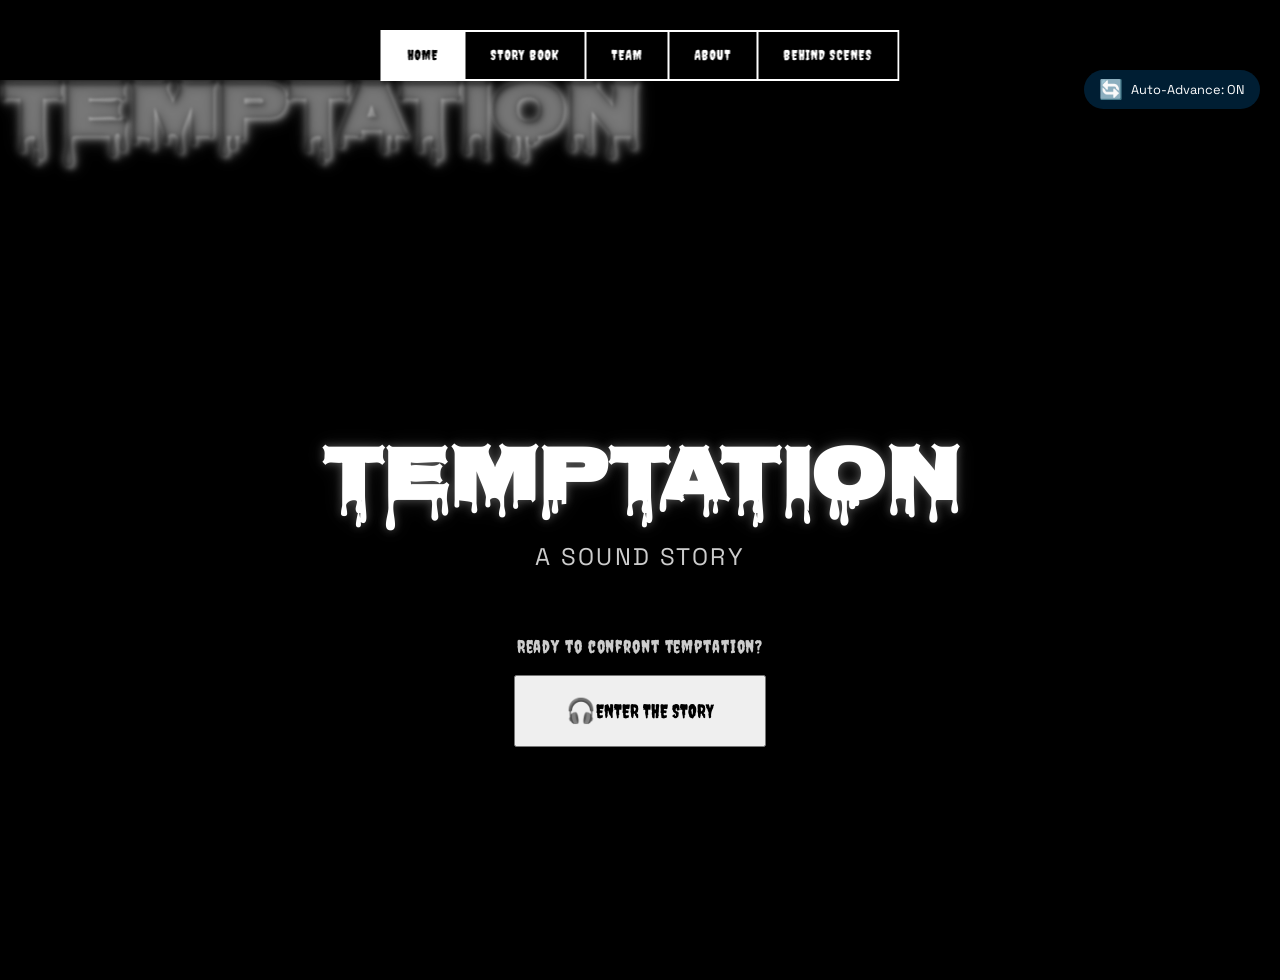
==== index.html @ 904219bc "Add autoadvance and Playback speed controls" ====
<!DOCTYPE html>
<html lang="en">
<head>
    <meta charset="UTF-8">
    <meta name="viewport" content="width=device-width, initial-scale=1.0">
    <title>TEMPTATION</title>
    <!-- Main stylesheet -->
    <link rel="stylesheet" href="main.css">
    <!-- Google Fonts preconnect and import -->
    <link rel="preconnect" href="https://fonts.googleapis.com">
    <link rel="preconnect" href="https://fonts.gstatic.com" crossorigin>
    <link href="https://fonts.googleapis.com/css2?family=Space+Grotesk:wght@300;400;500;600;700&family=Creepster&family=Nosifer&family=Butcherman&family=Metal+Mania&display=swap" rel="stylesheet">
</head>
<body>
    <!-- =========================
         Navigation Bar
    ========================== -->
    <nav class="nav">
        <div class="nav-item active" data-target="home">HOME</div>
        <div class="nav-item" data-target="sounds">STORY BOOK</div>
        <div class="nav-item" data-target="team">TEAM</div>
        <div class="nav-item" data-target="about">ABOUT</div>
        <div class="nav-item" data-target="behind-scenes">BEHIND SCENES</div>
    </nav>

    <!-- Screen reader announcements -->
    <div id="sr-announcements" aria-live="polite" aria-atomic="true" style="position: absolute; left: -10000px; width: 1px; height: 1px; overflow: hidden;"></div>

    <!-- =========================
         Navigation Icon Animation
    ========================== -->
    <div class="navigation-icon" id="navigationIcon">
        <div class="mystical-circle">
            <div class="circle-ring ring-outer"></div>
            <div class="circle-ring ring-middle"></div>
            <div class="circle-ring ring-inner"></div>
            <div class="mystical-center"></div>
            <div class="mystical-particles">
                <div class="particle"></div>
                <div class="particle"></div>
                <div class="particle"></div>
                <div class="particle"></div>
                <div class="particle"></div>
                <div class="particle"></div>
            </div>
            <div class="mystical-symbol">⚫</div>
        </div>
    </div>

    <!-- =========================
         Home Section (Landing)
    ========================== -->
    <section class="section active" id="home">
        <div class="hero-container" style="justify-content: center; align-items: center; min-height: 60vh;">
            <h1 class="main-title distressed-title" data-text="TEMPTATION" style="margin-bottom: 20px;">TEMPTATION</h1>
            <div class="subtitle" style="margin-bottom: 40px;">A Sound Story</div>
            <div class="cta-container" style="margin-top: 0;">
                <div class="cta-text" style="text-align: center; margin-bottom: 18px; font-size: 1.1rem; letter-spacing: 0.05em; color: #cccccc;">Ready to confront temptation?</div>
                <button class="cta-btn" data-target="sounds" style="font-size: 1.2rem; padding: 20px 50px;">
                    <span class="cta-icon">🎧</span>
                    <span class="cta-label">ENTER THE STORY</span>
                </button>
            </div>
        </div>
    </section>

    <!-- =========================
         Team Section
    ========================== -->
    <section class="section" id="team">
        <div class="team-container">
            <div class="team-header">
                <h2 class="section-title distressed-title reveal-text" data-text="THE TEAM">THE TEAM</h2>
                <div class="team-subtitle">VOICES BEHIND THE STORY</div>
            </div>
            <div class="team-content">
                <div class="team-member">
                    <div class="member-info">
                        <h3 class="member-name brush-title reveal-text delay-1" data-text="DIRECTOR">DIRECTOR</h3>
                        <p class="member-role">Vision & Narrative</p>
                        <p class="member-bio">Crafting the emotional journey through sound and story, exploring themes of desire and human complexity.</p>
                </div>
                </div>
                <div class="team-member">
                    <div class="member-info">
                        <h3 class="member-name distressed-title reveal-text delay-2" data-text="SOUND DESIGNER">SOUND DESIGNER</h3>
                        <p class="member-role">Audio Architecture</p>
                        <p class="member-bio">Building immersive soundscapes that blur the line between reality and temptation.</p>
                </div>
                </div>
                <div class="team-member">
                    <div class="member-info">
                        <h3 class="member-name grunge-title reveal-text delay-3" data-text="NARRATIVE WRITER">NARRATIVE WRITER</h3>
                        <p class="member-role">Story & Voice</p>
                        <p class="member-bio">Weaving words that resonate with the universal experience of temptation and choice.</p>
                </div>
                </div>
            </div>
        </div>
    </section>

    <!-- =========================
         About Section
    ========================== -->
    <section class="section" id="about">
        <div class="about-container">
            <h2 class="section-title grunge-title reveal-text" data-text="ABOUT">ABOUT</h2>
            <div class="about-content">
                <div class="about-text">
                    <p class="large-text">Temptation is an immersive sound story that explores the complex landscape of human desire and the choices that define us.</p>
                    <p>Through carefully crafted audio narratives and ambient soundscapes, we journey through moments of tension, decision, and consequence. Each sound tells a story, each silence holds meaning.</p>
                    <p>This is not just a story about temptation—it's about the human condition, the pull between what we want and what we know is right, the whispers that echo in our minds when we're faced with difficult choices.</p>
                    <p>Listen carefully. The story unfolds not just in words, but in the spaces between them, in the breath before the decision, in the silence after the choice is made.</p>
                </div>
                <div class="project-details">
                    <div class="detail-item">
                        <span class="detail-label">FORMAT</span>
                        <span class="detail-value">INTERACTIVE SOUND STORY</span>
                    </div>
                    <div class="detail-item">
                        <span class="detail-label">DURATION</span>
                        <span class="detail-value">VARIABLE</span>
                    </div>
                    <div class="detail-item">
                        <span class="detail-label">MEDIUM</span>
                        <span class="detail-value">AUDIO NARRATIVE</span>
                    </div>
                    <div class="detail-item">
                        <span class="detail-label">THEME</span>
                        <span class="detail-value">HUMAN DESIRE & CHOICE</span>
                    </div>
                </div>
            </div>
        </div>
    </section>

    <!-- =========================
         Behind Scenes Section
    ========================== -->
    <section class="section" id="behind-scenes">
        <div class="behind-scenes-container">
            <h2 class="section-title brush-title reveal-text" data-text="BEHIND THE SCENES">BEHIND THE SCENES</h2>
            <div class="behind-scenes-content">
                <div class="process-section">
                    <h3 class="process-title distressed-title reveal-text delay-1" data-text="THE PROCESS">THE PROCESS</h3>
                    <div class="process-item">
                        <div class="process-step">01</div>
                        <div class="process-info">
                            <h4 class="brush-title" data-text="CONCEPTUALIZATION">CONCEPTUALIZATION</h4>
                            <p>We began by exploring the psychological aspects of temptation—what drives desire, how choices are made, and the aftermath of decision.</p>
                        </div>
                    </div>
                    <div class="process-item">
                        <div class="process-step">02</div>
                        <div class="process-info">
                            <h4 class="distressed-title" data-text="SOUND COLLECTION">SOUND COLLECTION</h4>
                            <p>Recording ambient sounds, whispers, heartbeats, and environmental audio that would create the emotional landscape of the story.</p>
                        </div>
                    </div>
                    <div class="process-item">
                        <div class="process-step">03</div>
                        <div class="process-info">
                            <h4 class="grunge-title" data-text="NARRATIVE DEVELOPMENT">NARRATIVE DEVELOPMENT</h4>
                            <p>Crafting the story structure to unfold through horizontal scrolling, allowing listeners to control their journey through temptation.</p>
                        </div>
                    </div>
                    <div class="process-item">
                        <div class="process-step">04</div>
                        <div class="process-info">
                            <h4 class="brush-title" data-text="INTERACTIVE DESIGN">INTERACTIVE DESIGN</h4>
                            <p>Building the seamless audio experience where sound guides the narrative flow and user interaction enhances immersion.</p>
                        </div>
                    </div>
                </div>
                <div class="insights-section">
                    <h3 class="insights-title grunge-title reveal-text delay-2" data-text="CREATIVE INSIGHTS">CREATIVE INSIGHTS</h3>
                    <div class="insight-item">
                        <p>"The most powerful temptations are often the quietest ones—the whispers that feel like our own thoughts."</p>
                    </div>
                    <div class="insight-item">
                        <p>"Sound has the unique ability to bypass our rational mind and speak directly to our emotions and memories."</p>
                    </div>
                    <div class="insight-item">
                        <p>"Every pause in the narrative is a moment of choice—for both the characters and the listeners."</p>
                    </div>
                </div>
            </div>
        </div>
    </section>

    <!-- =========================
         Story Book Section (Horizontal Scroll)
    ========================== -->
    <section class="section sounds-page" id="sounds">
        <div class="sounds-container">
            <div class="horizontal-scroll-container">
                <!-- Home Section -->
                <div class="narrative-section home-section active" data-section="0">
                    <div class="narrative-content">
                        <div class="home-subtitle distressed-title reveal-text delay-1" data-text="A Visual Story">A Visual Story</div>
                        <div class="home-description">
                            <p>An immersive visual and audio narrative exploring the delicate dance between desire and restraint, choice and consequence.</p>
                            <p>Journey through six panels of temptation, where every image tells a story and every sound carries weight.</p>
                        </div>
                        
                        <!-- Audio Unlock Button -->
                        <div class="audio-unlock-container" id="audioUnlockContainer">
                            <p style="color: #cccccc; margin-bottom: 15px; font-size: 0.9rem;">Click to enable audio for the full experience:</p>
                            <button class="audio-unlock-btn" id="audioUnlockBtn">
                                <span class="unlock-icon">🔊</span>
                                <span class="unlock-text">ENABLE AUDIO</span>
                            </button>
                        </div>
                        
                        <div class="home-instruction">
                            <span>→ Scroll right to begin the story</span>
                        </div>
                    </div>
                </div>

                <!-- Panel 1 -->
                <div class="narrative-section" data-section="1">
                    <div class="narrative-content">
                        <div class="image-carousel">
                            <img src="public/images/1.png" alt="Panel 1" class="story-image">
                            <div class="panel-navigation">
                                <button class="nav-btn next-btn" onclick="navigatePanel(1)" aria-label="Navigate to next panel">Next Panel →</button>
                            </div>
                        </div>
                        <div class="audio-controls">
                            <button class="play-btn" data-audio="whisper">
                                <span class="play-icon">▶</span>
                                <span class="play-text">PLAY</span>
                            </button>
                        </div>
                        <audio preload="metadata" data-section="1">
                            <source src="public/sounds/splits_mixdown1.mp3" type="audio/mpeg">
                            Your browser does not support the audio element.
                        </audio>
                    </div>
                </div>

                <!-- Panel 2 -->
                <div class="narrative-section" data-section="2">
                    <div class="narrative-content">
                        <div class="image-carousel">
                            <img src="public/images/2.png" alt="Panel 2" class="story-image">
                            <div class="panel-navigation">
                                <button class="nav-btn prev-btn" onclick="navigatePanel(-1)" aria-label="Navigate to previous panel">← Previous Panel</button>
                                <button class="nav-btn next-btn" onclick="navigatePanel(1)" aria-label="Navigate to next panel">Next Panel →</button>
                            </div>
                        </div>
                        <div class="audio-controls">
                            <button class="play-btn" data-audio="footsteps">
                                <span class="play-icon">▶</span>
                                <span class="play-text">PLAY</span>
                            </button>
                        </div>
                        <audio preload="metadata" data-section="2">
                            <source src="public/sounds/splits_mixdown2.mp3" type="audio/mpeg">
                            Your browser does not support the audio element.
                        </audio>
                    </div>
                </div>

                <!-- Panel 3 -->
                <div class="narrative-section" data-section="3">
                    <div class="narrative-content">
                        <div class="image-carousel">
                            <img src="public/images/3.png" alt="Panel 3" class="story-image">
                            <div class="panel-navigation">
                                <button class="nav-btn prev-btn" onclick="navigatePanel(-1)" aria-label="Navigate to previous panel">← Previous Panel</button>
                                <button class="nav-btn next-btn" onclick="navigatePanel(1)" aria-label="Navigate to next panel">Next Panel →</button>
                            </div>
                        </div>
                        <div class="audio-controls">
                            <button class="play-btn" data-audio="marketplace">
                                <span class="play-icon">▶</span>
                                <span class="play-text">PLAY</span>
                            </button>
                        </div>
                        <audio preload="metadata" data-section="3">
                            <source src="public/sounds/splits_mixdown3.mp3" type="audio/mpeg">
                            Your browser does not support the audio element.
                        </audio>
                    </div>
                </div>

                <!-- Panel 4 -->
                <div class="narrative-section" data-section="4">
                    <div class="narrative-content">
                        <div class="image-carousel">
                            <img src="public/images/4.png" alt="Panel 4" class="story-image">
                            <div class="panel-navigation">
                                <button class="nav-btn prev-btn" onclick="navigatePanel(-1)" aria-label="Navigate to previous panel">← Previous Panel</button>
                                <button class="nav-btn next-btn" onclick="navigatePanel(1)" aria-label="Navigate to next panel">Next Panel →</button>
                            </div>
                        </div>
                        <div class="audio-controls">
                            <button class="play-btn" data-audio="elevator">
                                <span class="play-icon">▶</span>
                                <span class="play-text">PLAY</span>
                            </button>
                        </div>
                        <audio preload="metadata" data-section="4">
                            <source src="public/sounds/splits_mixdown4.mp3" type="audio/mpeg">
                            Your browser does not support the audio element.
                        </audio>

                        <!-- Branching Choice -->
                        <div class="branching-choice">
                            <p class="choice-prompt">What does he do?</p>
                            <div class="choice-buttons">
                                <button class="choice-btn" data-choice="sleep">
                                    <span class="choice-icon">🛌</span>
                                    <span class="choice-text">SLEEP</span>
                                </button>
                                <button class="choice-btn" data-choice="pray">
                                    <span class="choice-icon">🙏</span>
                                    <span class="choice-text">PRAY</span>
                                </button>
                            </div>
                        </div>
                    </div>
                </div>

                <!-- Ending: Sleep -->
                <div class="narrative-section ending-sleep" data-section="5" style="display: none;">
                    <div class="narrative-content">
                        <div class="image-carousel">
                            <img src="public/images/5.png" alt="Sleep Ending" class="story-image">
                            <div class="panel-navigation">
                                <button class="nav-btn prev-btn" onclick="navigatePanel(-1)" aria-label="Navigate to previous panel">← Previous Panel</button>
                                <button class="nav-btn next-btn" onclick="restartStory()" aria-label="Restart the story">Restart Story →</button>
                            </div>
                        </div>
                        <div class="audio-controls">
                            <button class="play-btn" data-audio="d2">
                                <span class="play-icon">▶</span>
                                <span class="play-text">PLAY</span>
                            </button>
                        </div>
                        <audio preload="metadata" data-section="5">
                            <source src="public/sounds/D2.mp3" type="audio/mpeg">
                            Your browser does not support the audio element.
                        </audio>
                    </div>
                </div>

                <!-- Ending: Pray -->
                <div class="narrative-section ending-pray" data-section="6" style="display: none;">
                    <div class="narrative-content">
                        <div class="image-carousel">
                            <img src="public/images/6.png" alt="Pray Ending" class="story-image">
                            <div class="panel-navigation">
                                <button class="nav-btn prev-btn" onclick="navigatePanel(-1)" aria-label="Navigate to previous panel">← Previous Panel</button>
                                <button class="nav-btn next-btn" onclick="navigatePanel(1)" aria-label="Navigate to next panel">Next Panel →</button>
                            </div>
                        </div>
                        <div class="audio-controls">
                            <button class="play-btn" data-audio="birdsong">
                                <span class="play-icon">▶</span>
                                <span class="play-text">PLAY</span>
                            </button>
                        </div>
                        <audio preload="metadata" data-section="6">
                            <source src="public/sounds/splits_mixdown5.mp3" type="audio/mpeg">
                            Your browser does not support the audio element.
                        </audio>
                    </div>
                </div>

                <!-- Panel 7 -->
                <div class="narrative-section" data-section="7">
                    <div class="narrative-content">
                        <div class="image-carousel">
                            <img src="public/images/7.png" alt="Panel 7" class="story-image">
                            <div class="panel-navigation">
                                <button class="nav-btn prev-btn" onclick="navigatePanel(-1)" aria-label="Navigate to previous panel">← Previous Panel</button>
                                <button class="nav-btn next-btn" onclick="navigatePanel(1)" aria-label="Navigate to next panel">Next Panel →</button>
                            </div>
                        </div>
                        <div class="audio-controls">
                            <button class="play-btn" data-audio="mahlet">
                                <span class="play-icon">▶</span>
                                <span class="play-text">PLAY</span>
                            </button>
                        </div>
                        <audio preload="metadata" data-section="7">
                            <source src="public/sounds/splits_mixdown6.mp3" type="audio/mpeg">
                            Your browser does not support the audio element.
                        </audio>
                    </div>
                </div>

                <!-- Panel 8 -->
                <div class="narrative-section" data-section="8">
                    <div class="narrative-content">
                        <div class="image-carousel">
                            <img src="public/images/8.png" alt="Panel 8" class="story-image">
                            <div class="panel-navigation">
                                <button class="nav-btn prev-btn" onclick="navigatePanel(-1)" aria-label="Navigate to previous panel">← Previous Panel</button>
                                <button class="nav-btn next-btn" onclick="navigatePanel(1)" aria-label="Navigate to next panel">Next Panel →</button>
                            </div>
                        </div>
                        <div class="audio-controls">
                            <button class="play-btn" data-audio="mahlet">
                                <span class="play-icon">▶</span>
                                <span class="play-text">PLAY</span>
                            </button>
                        </div>
                        <audio preload="metadata" data-section="8">
                            <source src="public/sounds/splits_mixdown7.mp3" type="audio/mpeg">
                            Your browser does not support the audio element.
                        </audio>
                    </div>
                </div>

                <!-- Panel 9 -->
                <div class="narrative-section" data-section="9">
                    <div class="narrative-content">
                        <div class="image-carousel">
                            <img src="public/images/9.png" alt="Panel 9" class="story-image">
                            <div class="panel-navigation">
                                <button class="nav-btn prev-btn" onclick="navigatePanel(-1)">← Previous Panel</button>
                                <button class="nav-btn next-btn" onclick="restartStory()">Restart Story →</button>
                            </div>
                        </div>
                        <div class="audio-controls">
                            <button class="play-btn" data-audio="mahlet">
                                <span class="play-icon">▶</span>
                                <span class="play-text">PLAY</span>
                            </button>
                        </div>
                        <audio preload="metadata" data-section="9">
                            <source src="public/sounds/splits_mixdown8.mp3" type="audio/mpeg">
                            Your browser does not support the audio element.
                        </audio>
                    </div>
                </div>
            </div>
        </div>
    </section>

    <!-- =========================
         Volume Control (Bottom Left)
    ========================== -->
    <div class="volume-control-container" id="volumeControlContainer">
        <div class="volume-icon" id="volumeIcon">🔊</div>
        <input type="range" id="globalVolumeSlider" min="0" max="1" step="0.01" value="1" class="volume-slider-new">
    </div>

    <!-- =========================
         Global Media Player (Bottom Right)
    ========================== -->
    <div class="global-media-player" id="globalMediaPlayer">
        <button class="global-play-pause-btn" id="globalPlayPauseBtn">▶</button>
        <div class="playback-speed-control">
            <span class="speed-label">Speed:</span>
            <select id="playbackSpeedSelector" class="speed-selector" title="Select playback speed">
                <option value="0.5">0.5x</option>
                <option value="0.75">0.75x</option>
                <option value="1" selected>1x</option>
                <option value="1.25">1.25x</option>
                <option value="1.5">1.5x</option>
                <option value="1.75">1.75x</option>
                <option value="2">2x</option>
            </select>
        </div>
        <input type="range" id="globalSeekSlider" min="0" max="100" value="0" class="seek-slider">
        <div class="time-display">
            <span id="currentTime">0:00</span> / <span id="totalTime">0:00</span>
        </div>
    </div>

    <!-- Main JavaScript file -->
    <script src="main.js"></script>
</body>
</html>
---- main.css ----
/* ==========================================================================
   Reset and Base Styles
   ========================================================================== */

/* Remove default margin and padding, set border-box for all elements */
* {
    margin: 0;
    padding: 0;
    box-sizing: border-box;
}

html {
    width: 100%;
    height: 100%; /* Ensure html takes full viewport height */
    overflow: hidden; /* Hide global scrollbars */
}

html, body {
    height: 100%;
    margin: 0;
    padding: 0;
    padding-top: 80px; /* Add top padding to create space below fixed navigation */
    font-family: 'Space Grotesk', sans-serif;
    color: #ffffff;
    background-color: #000000;
    overflow-x: hidden; /* Prevent horizontal scroll bar on main page */
    position: relative; /* For proper positioning of fixed elements */
}

/* Prevent horizontal overflow on all elements */
*, *::before, *::after {
    max-width: 100vw;
}

/* Specific fixes for sounds page */
.sounds-page {
    padding-top: min(180px, 20vw); /* More space for nav and title */
    background: #000000;
    width: 100vw;
    position: relative;
    height: 100vh;
    overflow: hidden;
    display: flex;
    flex-direction: column;
    align-items: center;
}

.sounds-container {
    width: 100vw;
    display: flex;
    flex-direction: column;
    background: #000000;
    position: relative;
    overflow-y: auto;
    overflow-x: hidden;
    height: 100vh;
    min-height: 100vh;
    align-items: center;
}

.horizontal-scroll-container {
    width: 100%;
    height: 100%;
    display: flex;
    flex-direction: row;
    flex-wrap: nowrap;
    overflow-x: scroll;
    scroll-snap-type: x mandatory;
    scroll-behavior: smooth;
    align-items: flex-start;
    padding-top: 0;
}

.narrative-section {
    flex-shrink: 0;
    flex-grow: 0;
    flex-basis: 100vw;
    scroll-snap-align: start;
    width: 100vw;
    min-height: 80vh;
    display: flex;
    flex-direction: column;
    align-items: center;
    justify-content: flex-start;
    padding: 60px 16px 32px 16px; /* Increased top padding for nav bar */
    box-sizing: border-box;
    margin-top: 0;
}

.narrative-content {
    width: 100%;
    max-width: 900px;
    margin: 0 auto;
    display: flex;
    flex-direction: column;
    align-items: center;
    justify-content: flex-start;
    gap: 12px;
    text-align: center;
}

.narrative-section * {
    max-width: 100%;
}

/* Set base font, background, and text color for the body */
body {
    font-family: 'Space Grotesk', -apple-system, BlinkMacSystemFont, 'Segoe UI', sans-serif;
    background: #000000;
    color: #ffffff;
    line-height: 1.2;
    padding: 0;
    width: 100%; /* Changed to 100% from 100vw */
    min-height: 100vh; /* Ensure body also takes full viewport height */
    position: relative;
    overflow: hidden; /* Ensure no unintended global scrolling */
    height: 100%; /* Ensure it takes full viewport height */
}

/* ==========================================================================
   Navigation Bar Styles
   ========================================================================== */

/* Main navigation bar: centered, fixed, blurred background */
.nav {
    position: fixed;
    top: 30px;
    left: 50%;
    transform: translateX(-50%);
    z-index: 1000;
    display: flex;
    gap: 0;
    background: rgba(0, 0, 0, 0.9);
    border: 2px solid #ffffff;
    -webkit-backdrop-filter: blur(10px);
    backdrop-filter: blur(10px);
}

/* Navigation item styles */
.nav-item {
    padding: 15px 25px;
    background: transparent;
    color: #ffffff;
    cursor: pointer;
    font-family: 'Creepster', cursive;
    font-weight: 400;
    font-size: 14px;
    letter-spacing: 1px;
    border-right: 2px solid #ffffff;
    border-radius: 0;
    transition: all 0.1s ease;
    -webkit-user-select: none;
    user-select: none;
}

/* Remove right border from last nav item */
.nav-item:last-child {
    border-right: none;
}

/* Hover and active states for nav items */
.nav-item:hover {
    background: #ffffff;
    color: #000000;
    transform: translateY(-2px);
}

.nav-item.active {
    background: #ffffff;
    color: #000000;
}

/* ==========================================================================
   Audio Player Styles
   ========================================================================== */

/* Fixed position for audio player in bottom right */
.audio-player {
    position: fixed;
    bottom: 40px;
    right: 40px;
    z-index: 1000;
    width: 100px; /* Adjust width to make space for slider */
    height: 60px; /* Keep height consistent */
    display: flex;
    align-items: center;
    justify-content: flex-end; /* Align control to the right */
    overflow: visible; /* Allow slider to extend beyond */
}

/* Audio control button styling */
.audio-control {
    width: 60px; /* Fixed width for the button part */
    height: 60px;
    background: #000000;
    border: 3px solid #ffffff;
    cursor: pointer;
    display: flex;
    align-items: center;
    justify-content: center;
    transition: all 0.2s ease;
    position: relative; /* Added for slider positioning */
}

/* Hover effect for audio control */
.audio-control:hover {
    background: #ffffff;
    transform: scale(1.1);
}

/* Change sound wave color on hover */
.audio-control:hover .sound-wave {
    background: #000000;
}

/* Volume Slider Styles */
.volume-slider {
    position: absolute;
    left: -100px; /* Position off-screen by default */
    top: 50%;
    transform: translateY(-50%) rotate(-90deg); /* Rotate for vertical slider */
    width: 100px;
    height: 8px;
    -webkit-appearance: none; /* Remove default slider styles */
    appearance: none;
    background: rgba(255, 255, 255, 0.3);
    border-radius: 4px;
    outline: none;
    transition: left 0.3s ease;
}

.audio-control:hover .volume-slider {
    left: -100px; /* Show on hover */
}

.volume-slider::-webkit-slider-thumb {
    -webkit-appearance: none;
    appearance: none;
    width: 20px;
    height: 20px;
    background: #ffffff;
    border-radius: 50%;
    cursor: pointer;
    transition: background 0.3s ease, transform 0.3s ease;
}

.volume-slider::-webkit-slider-thumb:hover {
    background: #cccccc;
    transform: scale(1.1);
}

.volume-slider::-moz-range-thumb {
    width: 20px;
    height: 20px;
    background: #ffffff;
    border-radius: 50%;
    cursor: pointer;
    transition: background 0.3s ease, transform 0.3s ease;
}

.volume-slider::-moz-range-thumb:hover {
    background: #cccccc;
    transform: scale(1.1);
}

/* Hide visualizer when not playing (initially) */
.audio-icon {
    display: flex;
    gap: 3px;
    align-items: end;
    opacity: 0;
    transition: opacity 0.3s ease;
}

.audio-control.playing .audio-icon {
    opacity: 1; /* Show when playing */
}

/* Container for sound wave icon bars */
.audio-icon {
    display: flex;
    gap: 3px;
    align-items: end;
}

/* Sound wave bar styles */
.sound-wave {
    width: 3px;
    background: #ffffff;
    transition: all 0.3s ease;
}

/* Animate each sound wave bar with different timing */
.sound-wave:nth-child(1) {
    height: 15px;
    animation: wave 1.5s infinite ease-in-out;
}

.sound-wave:nth-child(2) {
    height: 25px;
    animation: wave 1.5s infinite ease-in-out 0.1s;
}

.sound-wave:nth-child(3) {
    height: 20px;
    animation: wave 1.5s infinite ease-in-out 0.2s;
}

/* Keyframes for sound wave animation */
@keyframes wave {
    0%, 40%, 100% { transform: scaleY(0.4); }
    20% { transform: scaleY(1); }
}

/* ==========================================================================
   Section Styles (General)
   ========================================================================== */

/* Hide sections by default, set padding and min height */
.section {
    min-height: 100vh;
    display: none;
    padding: 220px 40px 60px 40px; /* Extra large top padding for nav bar */
    position: relative;
    box-sizing: border-box;
}

/* Show active section as flex column */
.section.active {
    display: flex;
    flex-direction: column;
}

/* ==========================================================================
   Home Section Styles
   ========================================================================== */

/* Center content in home section */
#home {
    justify-content: flex-start;
    align-items: center;
}

/* Hero container for main title and subtitle */
.hero-container {
    width: 100%;
    max-width: 1000px;
    margin-left: auto;
    margin-right: auto;
    display: flex;
    flex-direction: column;
    align-items: center;
    justify-content: flex-start;
    min-height: 60vh;
    padding-top: 40px;
    gap: 0;
}

/* Stack for main title and subtitle */
.title-stack {
    margin-bottom: 0;
    flex-grow: 0;
}

/* Main title styling */
.main-title {
    font-size: clamp(4rem, 12vw, 12rem);
    font-weight: 700;
    line-height: 0.85;
    letter-spacing: -0.02em;
    margin: 10px 0;
    color: #ffffff;
    text-shadow: 0 0 20px rgba(255, 255, 255, 0.1);
}

/* Highlighted main title */
.main-title.highlight {
    background: linear-gradient(45deg, #ffffff, #cccccc);
    -webkit-background-clip: text;
    -webkit-text-fill-color: transparent;
    background-clip: text;
    text-shadow: none;
}

/* Subtitle container */
.subtitle-container {
    display: flex;
    flex-direction: column;
    align-items: center;
    gap: 20px;
    margin-bottom: 60px;
}

/* Subtitle text */
.subtitle {
    font-size: clamp(1rem, 2.5vw, 1.5rem);
    font-weight: 400;
    color: #cccccc;
    letter-spacing: 0.1em;
    text-transform: uppercase;
}

/* Action line with arrow */
.action-line {
    display: flex;
    align-items: center;
    gap: 15px;
    font-size: 0.9rem;
    color: #ffffff;
    letter-spacing: 0.05em;
}

/* Arrow animation */
.arrow {
    font-size: 1.2rem;
    animation: float 2s ease-in-out infinite;
}

@keyframes float {
    0%, 100% { transform: translateX(0); }
    50% { transform: translateX(5px); }
}

/* Call to Action Section */
.cta-container {
    margin-top: 24px !important;
    display: flex;
    flex-direction: column;
    align-items: center;
}

.cta-content {
    max-width: 400px;
    margin: 0 auto;
}

.cta-text {
    font-family: 'Creepster', cursive;
    font-size: 1.2rem;
    color: #cccccc;
    margin-bottom: 30px;
    font-weight: 400;
    letter-spacing: 0.05em;
}

.cta-btn {
    margin-top: 0 !important;
    margin-bottom: 0 !important;
    font-size: 1.2rem;
    padding: 18px 40px;
    display: flex;
    align-items: center;
    justify-content: center;
}

.cta-btn::before {
    content: '';
    position: absolute;
    top: 0;
    left: -100%;
    width: 100%;
    height: 100%;
    background: linear-gradient(90deg, transparent, rgba(255, 255, 255, 0.1), transparent);
    transition: left 0.5s ease;
}

.cta-btn:hover::before {
    left: 100%;
}

.cta-btn:hover {
    background: linear-gradient(135deg, rgba(255, 255, 255, 0.2), rgba(255, 255, 255, 0.1));
    border-color: #ffffff;
    transform: translateY(-3px);
    box-shadow: 0 8px 30px rgba(255, 255, 255, 0.2);
}

.cta-icon {
    font-size: 1.5rem;
    opacity: 0.9;
}

.cta-label {
    font-family: 'Creepster', cursive;
    font-weight: 400;
}

/* Project Overview Section */
.overview-container {
    margin-top: 60px;
    padding: 40px 20px;
    text-align: center;
}

.overview-content {
    max-width: 600px;
    margin: 0 auto;
}

.overview-text {
    font-size: 1.1rem;
    color: #cccccc;
    line-height: 1.6;
    margin-bottom: 40px;
    font-weight: 300;
    letter-spacing: 0.02em;
}

.overview-features {
    display: flex;
    justify-content: center;
    gap: 40px;
    flex-wrap: wrap;
}

.feature-item {
    display: flex;
    flex-direction: column;
    align-items: center;
    gap: 10px;
    min-width: 120px;
}

.feature-icon {
    font-size: 2rem;
    opacity: 0.8;
}

.feature-text {
    font-size: 0.9rem;
    color: #ffffff;
    font-weight: 500;
    letter-spacing: 0.05em;
    text-transform: uppercase;
}

/* Video link styling */
.video-link {
    display: inline-block;
    margin-top: 30px;
    text-decoration: none;
}

/* Video button styling */
.video-button {
    background: #000000;
    color: #ffffff;
    border: 2px solid #ffffff;
    padding: 15px 30px;
    font-size: 1rem;
    font-weight: 600;
    letter-spacing: 1px;
    cursor: pointer;
    transition: all 0.2s ease;
    display: flex;
    align-items: center;
    gap: 10px;
}

/* Video button hover effect */
.video-button:hover {
    background: #ffffff;
    color: #000000;
    transform: translateY(-2px);
}

/* Video icon styling */
.video-icon {
    width: 0;
    height: 0;
    border-left: 8px solid currentColor;
    border-top: 5px solid transparent;
    border-bottom: 5px solid transparent;
}

/* ==========================================================================
   Cassette Player Styles
   ========================================================================== */

/* Cassette player container */
.cassette-player {
    width: 100%;
    max-width: 800px;
    margin: 0 auto;
}

/* Main cassette container */
.cassette-container {
    background: #1a1a1a;
    border: 3px solid #333333;
    border-radius: 15px;
    padding: 25px;
    position: relative;
    box-shadow: 0 10px 30px rgba(0, 0, 0, 0.5);
}

/* Cassette header */
.cassette-header {
    display: flex;
    justify-content: space-between;
    align-items: center;
    margin-bottom: 20px;
    padding: 0 10px;
}

/* Cassette label */
.cassette-label {
    font-size: 1.1rem;
    font-weight: 600;
    color: #ffffff;
    letter-spacing: 1px;
}

/* Cassette type */
.cassette-type {
    font-size: 0.9rem;
    color: #cccccc;
    font-weight: 400;
}

/* Video container */
.video-container {
    width: 100%;
    aspect-ratio: 16/9;
    background: #000000;
    border-radius: 8px;
    overflow: hidden;
    margin-bottom: 20px;
}

/* Video iframe */
.video-container iframe {
    width: 100%;
    height: 100%;
    border: none;
}

/* Cassette controls */
.cassette-controls {
    display: flex;
    flex-direction: column;
    gap: 15px;
}

/* Tape reels container */
.tape-reels {
    display: flex;
    justify-content: center;
    gap: 80px;
    margin-bottom: 10px;
}

/* Individual reel styling */
.reel {
    width: 60px;
    height: 60px;
    border: 3px solid #555555;
    border-radius: 50%;
    display: flex;
    align-items: center;
    justify-content: center;
    background: #222222;
}

/* Reel center */
.reel-center {
    width: 30px;
    height: 30px;
    background: #444444;
    border-radius: 50%;
    position: relative;
}

/* Reel center details */
.reel-center::before {
    content: '';
    position: absolute;
    top: 50%;
    left: 50%;
    transform: translate(-50%, -50%);
    width: 20px;
    height: 20px;
    border: 2px solid #666666;
    border-radius: 50%;
}

/* Reel animations */
.left-reel {
    animation: reelSpin 4s linear infinite;
}

.right-reel {
    animation: reelSpin 4s linear infinite reverse;
}

@keyframes reelSpin {
    from { transform: rotate(0deg); }
    to { transform: rotate(360deg); }
}

/* Control buttons */
.control-buttons {
    display: flex;
    justify-content: space-between;
    align-items: center;
}

/* Button group */
.btn-group {
    display: flex;
    gap: 10px;
}

/* Individual control button */
.control-btn {
    background: #333333;
    color: #ffffff;
    border: 2px solid #555555;
    padding: 10px 15px;
    cursor: pointer;
    transition: all 0.2s ease;
    font-size: 1.2rem;
    border-radius: 5px;
}

/* Control button hover */
.control-btn:hover {
    background: #555555;
    border-color: #777777;
    transform: translateY(-2px);
}

/* Control button active */
.control-btn:active {
    transform: translateY(0);
}

/* Cassette info */
.cassette-info {
    display: flex;
    flex-direction: column;
    align-items: flex-end;
    gap: 5px;
}

/* Duration and side styling */
.duration, .side {
    font-size: 0.9rem;
    color: #cccccc;
    font-weight: 400;
    letter-spacing: 0.5px;
}

/* Cassette decorative elements */
.cassette-container::before,
.cassette-container::after {
    content: '';
    position: absolute;
    background: #333333;
    border-radius: 50%;
}

.cassette-container::before {
    width: 8px;
    height: 8px;
    top: 15px;
    left: 20px;
}

.cassette-container::after {
    width: 8px;
    height: 8px;
    top: 15px;
    right: 20px;
}

/* ==========================================================================
   Team Section Styles
   ========================================================================== */

.team-container {
    max-width: 1200px;
    margin: 0 auto;
}

.team-header {
    text-align: center;
    margin-bottom: 80px;
}

.section-title {
    font-size: clamp(3rem, 8vw, 6rem);
    font-weight: 700;
    letter-spacing: -0.02em;
    margin-bottom: 20px;
}

.team-subtitle {
    font-size: 1.2rem;
    color: #cccccc;
    letter-spacing: 0.1em;
    text-transform: uppercase;
}

.team-content {
    display: grid;
    grid-template-columns: repeat(auto-fit, minmax(300px, 1fr));
    gap: 60px;
    margin-top: 40px;
}

.team-member {
    padding: 40px;
    border: 2px solid #333333;
    background: rgba(255, 255, 255, 0.02);
    transition: all 0.3s ease;
}

.team-member:hover {
    border-color: #ffffff;
    transform: translateY(-10px);
    box-shadow: 0 20px 40px rgba(0, 0, 0, 0.3);
}

.member-name {
    font-size: 1.8rem;
    font-weight: 600;
    margin-bottom: 10px;
    color: #ffffff;
}

.member-role {
    font-size: 1rem;
    color: #cccccc;
    margin-bottom: 20px;
    text-transform: uppercase;
    letter-spacing: 0.1em;
}

.member-bio {
    font-size: 1rem;
    line-height: 1.6;
    color: #e0e0e0;
}

/* ==========================================================================
   Behind Scenes Section Styles
   ========================================================================== */

.behind-scenes-container {
    max-width: 1200px;
    margin: 0 auto;
}

.behind-scenes-content {
    display: grid;
    grid-template-columns: 2fr 1fr;
    gap: 80px;
    margin-top: 40px;
}

.process-title, .insights-title {
    font-size: 2rem;
    font-weight: 600;
    margin-bottom: 40px;
    color: #ffffff;
}

.process-item {
    display: flex;
    gap: 30px;
    margin-bottom: 40px;
    padding: 30px;
    border: 1px solid #333333;
    background: rgba(255, 255, 255, 0.02);
    transition: all 0.3s ease;
}

.process-item:hover {
    border-color: #666666;
    background: rgba(255, 255, 255, 0.05);
}

.process-step {
    font-size: 2rem;
    font-weight: 700;
    color: #ffffff;
    min-width: 60px;
}

.process-info h4 {
    font-size: 1.2rem;
    font-weight: 600;
    margin-bottom: 10px;
    color: #ffffff;
}

.process-info p {
    font-size: 1rem;
    line-height: 1.6;
    color: #cccccc;
}

.insight-item {
    margin-bottom: 30px;
    padding: 25px;
    border-left: 4px solid #ffffff;
    background: rgba(255, 255, 255, 0.05);
}

.insight-item p {
    font-size: 1.1rem;
    line-height: 1.6;
    color: #e0e0e0;
    font-style: italic;
}

/* ==========================================================================
   Sounds Section (Horizontal Scroll) Styles
   ========================================================================== */

#sounds {
    padding: 0;
    overflow-x: hidden;
}

/* Sounds page specific styles */
.sounds-page {
    padding: 0;
    background: #000000;
    width: 100vw;
    position: relative;
    height: 100vh; /* Ensure it takes full viewport height */
}

.sounds-container {
    width: 100vw;
    display: flex;
    flex-direction: column;
    background: #000000;
    position: relative;
    overflow-y: auto; /* This container will now handle vertical scrolling for all narrative sections */
    overflow-x: hidden;
    height: 100vh; /* Ensure it takes full viewport height */
    min-height: 100vh;
}

/* Removed sounds-header and sounds-instruction styles as they are no longer used */

/* ==========================================================================
   Navigation Icon Animation
   ========================================================================== */

/* Navigation Animation Icon */
.navigation-icon {
    position: fixed;
    top: 50%;
    left: 50%;
    transform: translate(-50%, -50%);
    z-index: 3000;
    opacity: 0;
    pointer-events: none;
    transition: opacity 0.3s ease;
}

.navigation-icon.active {
    opacity: 1;
}

.mystical-circle {
    width: 120px;
    height: 120px;
    position: relative;
    animation: rotate 4s linear infinite;
}

.circle-ring {
    position: absolute;
    border: 2px solid rgba(255, 255, 255, 0.3);
    border-radius: 50%;
    border-top-color: #ffffff;
    border-right-color: rgba(255, 255, 255, 0.6);
    animation: pulse 2s ease-in-out infinite;
}

.ring-outer {
    width: 100%;
    height: 100%;
    animation-duration: 3s;
    animation-direction: reverse;
}

.ring-middle {
    width: 80%;
    height: 80%;
    top: 10%;
    left: 10%;
    animation-duration: 2.5s;
    border-color: rgba(255, 255, 255, 0.4);
    border-top-color: rgba(255, 255, 255, 0.8);
}

.ring-inner {
    width: 60%;
    height: 60%;
    top: 20%;
    left: 20%;
    animation-duration: 2s;
    border-color: rgba(255, 255, 255, 0.2);
    border-top-color: rgba(255, 255, 255, 0.9);
    animation-direction: reverse;
}

.mystical-center {
    position: absolute;
    top: 50%;
    left: 50%;
    transform: translate(-50%, -50%);
    width: 20px;
    height: 20px;
    background: radial-gradient(circle, #ffffff 0%, rgba(255, 255, 255, 0.4) 70%, transparent 100%);
    border-radius: 50%;
    animation: centerPulse 1.5s ease-in-out infinite;
}

.mystical-particles {
    position: absolute;
    width: 100%;
    height: 100%;
    top: 0;
    left: 0;
}

.particle {
    position: absolute;
    width: 4px;
    height: 4px;
    background: rgba(255, 255, 255, 0.6);
    border-radius: 50%;
    animation: particleFloat 3s ease-in-out infinite;
}

.particle:nth-child(1) {
    top: 10%;
    left: 10%;
    animation-delay: 0s;
    animation-duration: 2.5s;
}

.particle:nth-child(2) {
    top: 20%;
    right: 15%;
    animation-delay: 0.5s;
    animation-duration: 3s;
}

.particle:nth-child(3) {
    bottom: 15%;
    left: 20%;
    animation-delay: 1s;
    animation-duration: 2.8s;
}

.particle:nth-child(4) {
    bottom: 25%;
    right: 10%;
    animation-delay: 1.5s;
    animation-duration: 3.2s;
}

.particle:nth-child(5) {
    top: 50%;
    left: 5%;
    animation-delay: 2s;
    animation-duration: 2.3s;
}

.particle:nth-child(6) {
    top: 30%;
    right: 5%;
    animation-delay: 2.5s;
    animation-duration: 2.7s;
}

.mystical-symbol {
    position: absolute;
    top: 50%;
    left: 50%;
    transform: translate(-50%, -50%);
    font-family: 'Creepster', cursive;
    font-size: 1.2rem;
    color: rgba(255, 255, 255, 0.8);
    text-shadow: 0 0 10px rgba(255, 255, 255, 0.5);
    animation: symbolGlow 2s ease-in-out infinite;
}

/* Keyframe Animations */
@keyframes rotate {
    from { transform: translate(-50%, -50%) rotate(0deg); }
    to { transform: translate(-50%, -50%) rotate(360deg); }
}

@keyframes pulse {
    0%, 100% {
        opacity: 0.3;
        transform: scale(1);
    }
    50% {
        opacity: 0.8;
        transform: scale(1.05);
    }
}

@keyframes centerPulse {
    0%, 100% {
        opacity: 0.6;
        transform: translate(-50%, -50%) scale(1);
    }
    50% {
        opacity: 1;
        transform: translate(-50%, -50%) scale(1.3);
    }
}

@keyframes particleFloat {
    0%, 100% {
        opacity: 0.3;
        transform: translateY(0px) scale(1);
    }
    33% {
        opacity: 0.8;
        transform: translateY(-10px) scale(1.2);
    }
    66% {
        opacity: 0.5;
        transform: translateY(5px) scale(0.8);
    }
}

@keyframes symbolGlow {
    0%, 100% { text-shadow: 0 0 10px rgba(255, 255, 255, 0.5); }
    50% { text-shadow: 0 0 20px rgba(255, 255, 255, 0.8); }
}

/* Text Styling */
.distressed-title {
    font-family: 'Nosifer', cursive;
    text-shadow: 0 0 10px rgba(255, 255, 255, 0.3), 0 0 20px rgba(255, 255, 255, 0.1);
}

.distressed-title::before {
    content: attr(data-text);
    position: absolute;
    top: 0;
    left: 0;
    color: rgba(255, 255, 255, 0.2);
    z-index: -1;
    filter: blur(2px);
    transform: translate(2px, 2px);
}

.distressed-title::after {
    content: attr(data-text);
    position: absolute;
    top: 0;
    left: 0;
    color: rgba(0, 0, 0, 0.3);
    z-index: -1;
    filter: blur(1px);
    transform: translate(-1px, -1px);
}

.grunge-title {
    font-family: 'Butcherman', cursive;
    letter-spacing: 0.1em;
    text-shadow: 0 0 5px rgba(255, 255, 255, 0.2);
    animation: textShine 3s infinite alternate;
}

@keyframes textShine {
    0% { filter: brightness(0.8); }
    100% { filter: brightness(1.2); }
}

.brush-title {
    font-family: 'Metal Mania', cursive;
    text-shadow: 0 0 8px rgba(255, 255, 255, 0.4);
    position: relative;
    z-index: 1;
}

.brush-title::before {
    content: attr(data-text);
    position: absolute;
    top: 0;
    left: 0;
    color: transparent;
    -webkit-text-stroke: 1px #ffffff;
    text-stroke: 1px #ffffff;
    z-index: -1;
    filter: blur(0.5px);
    transform: translate(-1px, -1px);
}

@keyframes brushStroke {
    0% { background-position: 0% 50%; }
    100% { background-position: 100% 50%; }
}

.reveal-text {
    opacity: 0;
    transform: translateY(20px);
    animation: revealUp 0.8s ease-out forwards;
}

.reveal-text.delay-1 { animation-delay: 0.2s; }
.reveal-text.delay-2 { animation-delay: 0.4s; }
.reveal-text.delay-3 { animation-delay: 0.6s; }

@keyframes revealUp {
    to { opacity: 1; transform: translateY(0); }
}

.typewriter {
    overflow: hidden;
    white-space: nowrap;
    animation: typewriter 3s steps(40, end) forwards, blinkCursor 0.75s step-end infinite;
}

@keyframes typewriter {
    from { width: 0; }
    to { width: 100%; }
}

@keyframes blinkCursor {
    from, to { border-right-color: transparent; }
    50% { border-right-color: #ffffff; }
}

.glitch-title {
    position: relative;
    animation: glitch 1s infinite linear alternate;
}

.glitch-title::before,
.glitch-title::after {
    content: attr(data-text);
    position: absolute;
    top: 0;
    left: 0;
    width: 100%;
    height: 100%;
    background: inherit;
}

.glitch-title::before {
    left: -2px;
    text-shadow: 1px 0 #ff00ff;
    animation: glitchBefore 1.5s infinite linear alternate-reverse;
}

.glitch-title::after {
    left: 2px;
    text-shadow: -1px 0 #00ffff;
    animation: glitchAfter 1.5s infinite linear alternate;
}

@keyframes glitch {
    0% { transform: translate(0); }
    20% { transform: translate(-2px, 2px); }
    40% { transform: translate(-2px, -2px); }
    60% { transform: translate(2px, 2px); }
    80% { transform: translate(2px, -2px); }
    100% { transform: translate(0); }
}

@keyframes glitchBefore {
    0% { clip-path: inset(0 0 100% 0); }
    25% { clip-path: inset(0 0 0 0); }
    50% { clip-path: inset(0 0 100% 0); }
    75% { clip-path: inset(0 0 0 0); }
    100% { clip-path: inset(0 0 100% 0); }
}

@keyframes glitchAfter {
    0% { clip-path: inset(100% 0 0 0); }
    25% { clip-path: inset(0 0 0 0); }
    50% { clip-path: inset(100% 0 0 0); }
    75% { clip-path: inset(0 0 0 0); }
    100% { clip-path: inset(100% 0 0 0); }
}

/* Home Page Specific Sections */
.home-section {
    display: flex;
    flex-direction: column;
    justify-content: space-between; /* Distribute content and push elements to ends */
    align-items: center;
    padding: 40px 40px 20px; /* Reduced bottom padding */
    min-height: 100vh; /* Ensure it takes at least full viewport height */
    text-align: center;
    overflow-y: auto; /* Enable vertical scrolling for home section */
    flex-shrink: 0; /* Prevent shrinking if content is large */
    width: 100vw; /* Ensure it takes full viewport width */
}

.home-title {
    font-size: clamp(2.5rem, 6vw, 4.5rem);
    font-weight: 800;
    color: #ffffff;
    margin: 0 0 5px 0; /* Reduced bottom margin */
    letter-spacing: 0.1em;
    text-transform: uppercase;
    flex-shrink: 0;
}

.home-subtitle {
    font-size: clamp(0.9rem, 2.5vw, 1.3rem);
    color: #cccccc;
    margin: 0 0 10px 0; /* Reduced bottom margin */
    letter-spacing: 0.3em;
    text-transform: uppercase;
    font-weight: 300;
    flex-shrink: 0;
}

.home-description {
    max-width: 700px;
    margin-bottom: 10px; /* Further reduced margin */
    line-height: 1.6;
    font-size: 1.1rem;
    color: #cccccc;
    margin-top: 10px; /* Further reduced margin */
    flex-shrink: 0;
}

.home-description p {
    font-size: clamp(0.9rem, 2.2vw, 1.1rem);
    line-height: 1.6;
    color: #cccccc;
    margin-bottom: 20px;
    font-weight: 300;
}

.home-description p:last-child {
    margin-bottom: 0;
}

.home-instruction {
    margin-top: 15px; /* Consistent margin */
    margin-bottom: 25px; /* Space before audio unlock */
    opacity: 0.7;
    animation: pulse 2s infinite;
    flex-shrink: 0;
}

.home-instruction span {
    font-size: 1rem;
    color: #999999;
    letter-spacing: 0.2em;
    text-transform: uppercase;
    font-weight: 400;
}

/* Audio Unlock Button Styles */
.audio-unlock-container {
    position: sticky; /* Keep it in view while scrolling */
    bottom: 20px; /* Position from the bottom */
    margin-top: auto; /* Push to the bottom of flex container */
    z-index: 500;
    padding-bottom: 0; /* Remove padding */
    display: flex;
    flex-direction: column;
    align-items: center;
    justify-content: center;
    flex-grow: 0;
    flex-shrink: 0;
    width: 100%; /* Take full width for centering */
}

.audio-unlock-btn {
    background: rgba(255, 255, 255, 0.1);
    border: 2px solid #ffffff;
    color: #ffffff;
    padding: 12px 30px;
    font-size: 1rem;
    font-weight: 600;
    letter-spacing: 1px;
    cursor: pointer;
    transition: all 0.3s ease;
    display: inline-flex;
    align-items: center;
    gap: 10px;
    text-transform: uppercase;
    border-radius: 4px;
    backdrop-filter: blur(10px);
    -webkit-backdrop-filter: blur(10px);
}

.audio-unlock-btn:hover {
    background: #ffffff;
    color: #000000;
    transform: translateY(-2px);
    box-shadow: 0 5px 15px rgba(255, 255, 255, 0.2);
}

.unlock-icon {
    font-size: 1.2rem;
}

.unlock-text {
    font-weight: 600;
}

@keyframes pulse {
    0%, 100% { opacity: 0.7; }
    50% { opacity: 1; }
}

/* Branching Choice Styles */
.branching-choice {
    margin-top: 40px;
    padding: 30px;
    border: 1px solid rgba(255, 255, 255, 0.2);
    border-radius: 8px;
    background: rgba(0, 0, 0, 0.8);
    backdrop-filter: blur(10px);
    -webkit-backdrop-filter: blur(10px);
    animation: fadeInUp 1s ease;
}

.choice-prompt {
    text-align: center;
    margin-bottom: 30px;
}

.choice-prompt p {
    font-size: 1.1rem;
    color: #cccccc;
    font-style: italic;
    margin-bottom: 15px;
}

.choice-prompt h4 {
    font-size: 1.3rem;
    color: #ffffff;
    font-weight: 600;
    letter-spacing: 0.1em;
    text-transform: uppercase;
}

.choice-buttons {
    display: flex;
    gap: 20px;
    justify-content: center;
    flex-wrap: wrap;
}

.choice-btn {
    background: rgba(255, 255, 255, 0.05);
    border: 2px solid rgba(255, 255, 255, 0.3);
    color: #ffffff;
    padding: 20px 30px;
    font-size: 1rem;
    font-weight: 500;
    letter-spacing: 0.5px;
    cursor: pointer;
    transition: all 0.4s cubic-bezier(0.4, 0, 0.2, 1);
    display: flex;
    flex-direction: column;
    align-items: center;
    gap: 10px;
    min-width: 180px;
    border-radius: 6px;
    backdrop-filter: blur(5px);
    -webkit-backdrop-filter: blur(5px);
}

.choice-btn:hover {
    background: rgba(255, 255, 255, 0.1);
    border-color: #ffffff;
    transform: translateY(-3px);
    box-shadow: 0 8px 25px rgba(255, 255, 255, 0.15);
}

.choice-icon {
    font-size: 2rem;
    opacity: 0.8;
}

.choice-text {
    text-transform: uppercase;
    letter-spacing: 1px;
}

/* Ending Styles */
.dark-text {
    color: #999999;
    font-style: italic;
}

.light-text {
    color: #ffffff;
    font-weight: 500;
    text-shadow: 0 0 10px rgba(255, 255, 255, 0.3);
}

.ending-note {
    margin-top: 40px;
    padding: 25px;
    background: rgba(255, 255, 255, 0.03);
    border-radius: 6px;
    text-align: center;
    border: 1px solid rgba(255, 255, 255, 0.1);
}

.ending-note p {
    font-size: 1rem;
    color: #cccccc;
    font-style: italic;
    margin-bottom: 20px;
}

.restart-btn {
    background: transparent;
    border: 1px solid rgba(255, 255, 255, 0.4);
    color: #cccccc;
    padding: 12px 25px;
    font-size: 0.9rem;
    font-weight: 500;
    letter-spacing: 0.5px;
    cursor: pointer;
    transition: all 0.3s ease;
    border-radius: 4px;
}

.restart-btn:hover {
    background: rgba(255, 255, 255, 0.1);
    color: #ffffff;
    border-color: #ffffff;
}

/* Home Button (for sounds page) */
.home-button {
    position: fixed;
    top: 30px;
    left: 30px;
    z-index: 1000;
    background: rgba(0, 0, 0, 0.8);
    border: 2px solid rgba(255, 255, 255, 0.3);
    color: #ffffff;
    padding: 12px 20px;
    font-size: 0.9rem;
    font-family: 'Creepster', cursive;
    font-weight: 400;
    letter-spacing: 1px;
    cursor: pointer;
    transition: all 0.3s cubic-bezier(0.4, 0, 0.2, 1);
    display: flex;
    align-items: center;
    gap: 8px;
    border-radius: 0;
    backdrop-filter: blur(10px);
    -webkit-backdrop-filter: blur(10px);
    text-transform: uppercase;
}

.home-button:hover {
    background: rgba(255, 255, 255, 0.1);
    border-color: #ffffff;
    transform: translateY(-2px);
    box-shadow: 0 4px 20px rgba(255, 255, 255, 0.2);
}

.home-icon {
    font-size: 1.1rem;
    transition: transform 0.3s ease;
}

.home-button:hover .home-icon {
    transform: translateX(-3px);
}

.home-text {
    font-size: 0.85rem;
    opacity: 0.9;
}

/* ==========================================================================
   Horizontal Scroll & Section Indicators
   ========================================================================== */

.section-indicators {
    position: fixed;
    bottom: 20px;
    left: 50%;
    transform: translateX(-50%);
    display: flex;
    gap: 10px;
    z-index: 1000;
}

.section-indicator {
    width: 12px;
    height: 12px;
    background: rgba(255, 255, 255, 0.3);
    border-radius: 50%;
    cursor: pointer;
    transition: all 0.3s ease;
}

.section-indicator.active {
    background: #ffffff;
    transform: scale(1.2);
}

/* Audio Progress Bar */
.audio-progress {
    width: 100%;
    height: 5px;
    background: rgba(255, 255, 255, 0.2);
    border-radius: 3px;
    margin-top: 15px;
    overflow: hidden;
    display: none; /* Hidden by default */
}

.audio-progress.visible {
    display: block;
}

.progress-bar {
    width: 0%;
    height: 100%;
    background: #ffffff;
    border-radius: 3px;
    transition: width 0.1s linear;
}

/* ==========================================================================
   About Section Styles
   ========================================================================== */

.about-container {
    max-width: 1200px;
    margin: 0 auto;
    text-align: center;
}

.about-content {
    display: grid;
    grid-template-columns: 2fr 1fr;
    gap: 80px;
    margin-top: 40px;
    align-items: start;
}

.about-text p {
    font-size: 1.1rem;
    line-height: 1.8;
    margin-bottom: 30px;
    color: #e0e0e0;
    text-align: left;
}

.large-text {
    font-size: 1.5rem;
    font-weight: 500;
    color: #ffffff;
    margin-bottom: 40px;
}

.project-details {
    display: flex;
    flex-direction: column;
    gap: 20px;
    padding: 40px;
    border: 2px solid #333333;
    background: rgba(255, 255, 255, 0.02);
}

.detail-item {
    display: flex;
    justify-content: space-between;
    align-items: center;
    padding: 15px 0;
    border-bottom: 1px solid #333333;
}

.detail-item:last-child {
    border-bottom: none;
}

.detail-label {
    font-size: 0.9rem;
    color: #cccccc;
    font-weight: 500;
    letter-spacing: 0.1em;
}

.detail-value {
    font-size: 1rem;
    color: #ffffff;
    font-weight: 600;
    text-align: right;
}

.project-details::before {
    content: '';
    position: absolute;
    top: -2px;
    left: -2px;
    right: -2px;
    bottom: -2px;
    background: linear-gradient(45deg, #ffffff, transparent, #ffffff);
    z-index: -1;
    opacity: 0;
    transition: opacity 0.3s ease;
}

/* ==========================================================================
   Image Carousel Styles
   ========================================================================== */

.image-carousel {
    width: 100%;
    height: 70vh;
    display: flex;
    justify-content: center;
    align-items: center;
    margin-bottom: 0.5rem;
    background: rgba(0, 0, 0, 0.3);
    border-radius: 8px;
    overflow: hidden;
    position: relative;
    padding-top: 40px;
    padding-bottom: 20px;
}

.story-image {
    width: 100%;
    height: 100%;
    object-fit: contain;
    transition: transform 0.3s ease;
}

.story-image:hover {
    transform: scale(1.02);
}

/* Update narrative content for image panels */
.narrative-section .narrative-content {
    display: flex;
    flex-direction: column;
    align-items: center;
    padding: 0.5rem; 
    max-width: 1200px;
    margin: 0 auto; 
    min-height: auto;
    flex-grow: 0; 
    justify-content: center; 
}

/* Adjust audio controls for image panels */
.narrative-section .audio-controls {
    width: 100%;
    max-width: 400px;
    margin: 1rem auto;
}

/* Panel Navigation Styles */
.panel-navigation {
    position: absolute;
    top: 50%;
    left: 0;
    right: 0;
    width: 100%;
    display: flex;
    justify-content: space-between;
    align-items: center;
    transform: translateY(-50%);
    z-index: 10;
    pointer-events: none;
    padding: 0 20px;
}

.panel-navigation .nav-btn {
    pointer-events: auto;
    min-width: 120px;
    margin: 0;
}

.nav-btn {
    background: rgba(255, 255, 255, 0.1);
    border: 1px solid rgba(255, 255, 255, 0.2);
    color: #fff;
    padding: 10px 20px;
    border-radius: 5px;
    cursor: pointer;
    transition: all 0.3s ease;
    font-family: 'Space Grotesk', sans-serif;
    font-size: 0.9rem;
    display: flex;
    align-items: center;
    gap: 8px;
}

.nav-btn.next-btn {
    opacity: 0;
    visibility: hidden;
    transform: translateX(20px);
    transition: opacity 0.3s ease, visibility 0.3s ease, transform 0.3s ease;
}

.nav-btn.next-btn.visible {
    opacity: 1;
    visibility: visible;
    transform: translateX(0);
}

.nav-btn.prev-btn {
    opacity: 1;
    visibility: visible;
    transition: opacity 0.3s ease, visibility 0.3s ease, transform 0.3s ease;
}

.nav-btn.prev-btn:disabled {
    opacity: 0.5;
    cursor: not-allowed;
    background: rgba(255, 255, 255, 0.05);
    border-color: rgba(255, 255, 255, 0.1);
}

.nav-btn:not(:disabled):hover {
    background: rgba(255, 255, 255, 0.2);
    transform: translateY(-2px);
}

.nav-btn:not(:disabled):active {
    transform: translateY(0);
}

/* Prevent focus during transitions */
.nav-btn[aria-hidden="true"] {
    pointer-events: none;
    opacity: 0.5;
}

.fast-forward-mode {
    position: fixed;
    top: 20px;
    right: 20px;
    background: rgba(255, 255, 255, 0.1);
    padding: 8px 15px;
    border-radius: 20px;
    font-size: 0.8rem;
    color: #fff;
    display: none;
    align-items: center;
    gap: 8px;
    z-index: 1000;
}

.fast-forward-mode.active {
    display: flex;
}

.fast-forward-mode .icon {
    font-size: 1.2rem;
}

.auto-advance-mode {
    position: fixed;
    top: 70px;
    right: 20px;
    background: rgba(0, 150, 255, 0.2);
    padding: 8px 15px;
    border-radius: 20px;
    font-size: 0.8rem;
    color: #fff;
    display: none;
    align-items: center;
    gap: 8px;
    z-index: 1000;
    cursor: pointer;
    transition: all 0.3s ease;
}

.auto-advance-mode.active {
    display: flex;
}

.auto-advance-mode:hover {
    background: rgba(0, 150, 255, 0.3);
    transform: scale(1.05);
}

.auto-advance-mode .icon {
    font-size: 1.2rem;
}

/* Responsive adjustments for navigation */
@media (max-width: 768px) {
    .nav {
        top: 15px;
        gap: 0;
    }

    .nav-item {
        padding: 10px 15px;
        font-size: 12px;
        border-right: 1px solid #ffffff;
    }

    .section {
        padding: 160px 16px 40px 16px;
    }

    .hero-container {
        padding-bottom: 40px;
    }

    .title-stack {
        margin-bottom: 0;
    }

    .main-title {
        font-size: clamp(3rem, 10vw, 8rem);
    }

    .main-title.highlight {
        margin-bottom: 5px;
    }

    .subtitle-container {
        gap: 10px;
    }

    .subtitle {
        font-size: clamp(0.8rem, 2vw, 1rem);
    }

    .action-line {
        margin-top: 20px;
    }

    .section-title {
        font-size: clamp(2rem, 8vw, 4rem);
    }

    .narrative-text p {
        font-size: clamp(0.9rem, 3.5vw, 1.1rem);
    }

    .team-content {
        flex-direction: column;
        gap: 40px;
    }

    .behind-scenes-content {
        padding: 20px;
    }

    .about-content {
        padding: 20px;
    }

    .about-text p {
        font-size: 1rem;
    }

    .project-details {
        flex-direction: column;
        gap: 30px;
    }

    .detail-item {
        padding: 15px;
    }

    .detail-label {
        font-size: 0.9rem;
    }

    .detail-value {
        font-size: 1rem;
    }

    .audio-player {
        right: 20px;
        bottom: 20px;
        width: 60px; /* Revert to original width on smaller screens if slider hidden */
    }

    .volume-slider {
        display: none; /* Hide slider on small screens if space is an issue */
    }

    .audio-control:hover .volume-slider {
        left: -100px; /* Ensure hidden */
    }

    .video-link {
        font-size: 1.1rem;
    }

    .cassette-player {
        padding: 20px;
    }

    .cassette-container {
        padding: 20px;
        width: 280px;
        height: 180px;
    }

    .video-container {
        height: 150px;
    }

    .cassette-controls {
        padding: 15px;
    }

    .tape-reels {
        gap: 10px;
    }

    .reel {
        width: 60px;
        height: 60px;
    }

    .reel-center {
        width: 15px;
        height: 15px;
    }

    .control-btn {
        padding: 8px 15px;
        font-size: 0.8rem;
        gap: 5px;
    }

    .cassette-header,
    .cassette-label {
        font-size: 0.9rem;
    }

    .horizontal-scroll-container {
        padding: 0;
    }

    .narrative-section {
        min-width: 100vw;
        padding: 48px 4vw 24px 4vw;
    }

    .narrative-content {
        padding: 1.5rem;
    }

    .home-title {
        font-size: clamp(2rem, 8vw, 4rem);
    }

    .home-subtitle {
        font-size: clamp(0.8rem, 2vw, 1.2rem);
    }

    .home-description {
        margin-bottom: 10px;
    }

    .home-instruction {
        margin-top: 10px;
        margin-bottom: 10px;
    }

    .chapter-number {
        font-size: clamp(3rem, 12vw, 5rem);
        margin-bottom: 20px;
    }

    .narrative-title {
        font-size: clamp(1.5rem, 8vw, 2.5rem);
        margin-bottom: 30px;
    }

    .narrative-text {
        margin-bottom: 40px;
    }

    .narrative-text p {
        font-size: clamp(0.9rem, 4vw, 1.1rem);
        margin-bottom: 20px;
    }

    .play-btn {
        padding: 15px 30px;
        font-size: 1rem;
        letter-spacing: 1px;
    }

    .audio-progress {
        width: 280px;
        height: 5px;
    }

    .cta-container {
        margin-top: 60px;
        padding: 30px 15px;
    }

    .cta-text {
        font-size: 1.1rem;
        margin-bottom: 25px;
    }

    .cta-btn {
        padding: 18px 35px;
        font-size: 1rem;
    }

    .overview-container {
        margin-top: 50px;
        padding: 30px 15px;
    }

    .overview-features {
        gap: 30px;
    }

    .image-carousel {
        height: 45vh;
        padding-top: 24px;
        margin-bottom: 0.5rem;
    }

    .narrative-section .narrative-content {
        padding: 1rem;
    }

    .panel-navigation {
        position: static;
        top: auto;
        left: auto;
        right: auto;
        width: 100%;
        transform: none;
        justify-content: center;
        margin-top: 10px;
        padding: 0;
    }

    .nav-btn {
        padding: 8px 15px;
        font-size: 0.8rem;
    }
}

@media (max-width: 480px) {
    .horizontal-scroll-container {
        padding-left: 0;
        padding-right: 0;
    }

    .narrative-section {
        padding: 32px 2vw 16px 2vw;
    }

    .narrative-content {
        padding: 1rem;
    }

    .home-title {
        font-size: clamp(1.8rem, 7vw, 3rem);
    }

    .home-subtitle {
        font-size: clamp(0.7rem, 2vw, 1rem);
    }

    .home-description {
        margin-bottom: 5px;
    }

    .home-description p {
        font-size: clamp(0.9rem, 3vw, 1rem);
        margin-bottom: 20px;
    }

    .home-instruction {
        margin-top: 5px;
        margin-bottom: 5px;
    }

    .home-instruction span {
        font-size: 0.9rem;
    }

    .branching-choice {
        margin-top: 20px;
        padding: 20px;
    }

    .choice-buttons {
        flex-direction: column;
        gap: 15px;
    }

    .choice-btn {
        padding: 15px 20px;
        font-size: 0.9rem;
        min-width: unset;
    }

    .home-button {
        top: 15px;
        left: 15px;
        padding: 8px 14px;
        font-size: 0.8rem;
        gap: 6px;
    }

    .home-icon {
        font-size: 0.9rem;
    }

    .home-text {
        font-size: 0.75rem;
    }

    .chapter-number {
        font-size: clamp(2.5rem, 10vw, 4rem);
    }

    .narrative-title {
        font-size: clamp(1.2rem, 6vw, 2rem);
    }

    .narrative-text {
        margin-bottom: 30px;
    }

    .narrative-text p {
        font-size: clamp(0.85rem, 3.5vw, 1rem);
    }

    .play-btn {
        padding: 12px 25px;
        font-size: 0.9rem;
    }

    .audio-progress {
        width: 250px;
    }

    .large-text {
        font-size: 2.5rem;
    }

    .cta-container {
        margin-top: 40px;
        padding: 20px 10px;
    }

    .cta-text {
        font-size: 1rem;
        margin-bottom: 20px;
    }
    
    .cta-btn {
        padding: 16px 30px;
        font-size: 0.95rem;
        gap: 12px;
    }

    .cta-icon {
        font-size: 1.3rem;
    }

    .overview-container {
        margin-top: 40px;
        padding: 25px 10px;
    }

    .overview-text {
        font-size: 1rem;
        margin-bottom: 30px;
    }
    
    .overview-features {
        gap: 25px;
    }

    .feature-item {
        min-width: 100px;
    }

    .feature-icon {
        font-size: 1.5rem;
    }
    
    .feature-text {
        font-size: 0.8rem;
    }

    .home-button {
        top: 15px;
        left: 15px;
        padding: 8px 14px;
        font-size: 0.8rem;
        gap: 6px;
    }

    .home-icon {
        font-size: 0.9rem;
    }

    .home-text {
        font-size: 0.75rem;
    }

    .panel-navigation {
        position: static;
        top: auto;
        left: auto;
        right: auto;
        width: 100%;
        transform: none;
        justify-content: center;
        margin-top: 10px;
        padding: 0;
    }

    .nav-btn {
        padding: 8px 15px;
        font-size: 0.8rem;
    }
}

/* ==========================================================================
   Accessibility and Reduced Motion
   ========================================================================== */

@media (prefers-reduced-motion: reduce) {
    * {
        animation-duration: 0.01ms !important;
        animation-iteration-count: 1 !important;
        transition-duration: 0.01ms !important;
    }
}

@media (prefers-contrast: high) {
    .narrative-section {
        border: 2px solid #ffffff;
    }
    
    .team-member {
        border-color: #ffffff;
    }
    
    .project-details {
        border-color: #ffffff;
    }
}

/* ==========================================================================
   Volume Control (Bottom Left)
   ========================================================================== */
.volume-control-container {
    display: none; /* Hidden by default on home page */
    position: fixed;
    bottom: 20px;
    left: 20px;
    z-index: 9001;
    display: flex;
    align-items: center;
    gap: 10px;
    background-color: rgba(0, 0, 0, 0.7);
    border: 1px solid rgba(255, 255, 255, 0.5);
    border-radius: 10px;
    padding: 8px 15px;
    backdrop-filter: blur(5px);
    box-shadow: 0 0 15px rgba(255, 255, 255, 0.2);
}

.volume-control-container.active {
    opacity: 1;
}

.volume-icon {
    font-size: 2rem;
    cursor: pointer;
    color: #ffffff;
    transition: transform 0.2s ease;
}

.volume-icon:hover {
    transform: scale(1.1);
}

.volume-slider-new {
    width: 0;
    height: 8px;
    -webkit-appearance: none;
    appearance: none;
    background: rgba(255, 255, 255, 0.3);
    border-radius: 4px;
    outline: none;
    transition: width 0.3s ease, opacity 0.3s ease;
    opacity: 0;
    pointer-events: none; /* Hidden by default */
}

.volume-slider-new.active {
    width: 100px;
    opacity: 1;
    pointer-events: auto;
}

.volume-slider-new::-webkit-slider-thumb {
    -webkit-appearance: none;
    appearance: none;
    width: 18px;
    height: 18px;
    background: #ffffff;
    border-radius: 50%;
    cursor: pointer;
    transition: background 0.3s ease, transform 0.3s ease;
}

.volume-slider-new::-webkit-slider-thumb:hover {
    background: #cccccc;
    transform: scale(1.1);
}

.volume-slider-new::-moz-range-thumb {
    width: 18px;
    height: 18px;
    background: #ffffff;
    border-radius: 50%;
    cursor: pointer;
    transition: background 0.3s ease, transform 0.3s ease;
}

.volume-slider-new::-moz-range-thumb:hover {
    background: #cccccc;
    transform: scale(1.1);
}

/* ==========================================================================
   Global Media Player (Bottom Right)
   ========================================================================== */
#globalMediaPlayer {
    display: none; /* Hidden by default on home page */
    position: fixed;
    bottom: 20px;
    right: 20px;
    background-color: rgba(0, 0, 0, 0.7);
    border: 1px solid rgba(255, 255, 255, 0.5);
    border-radius: 10px;
    padding: 10px 20px;
    align-items: center;
    gap: 15px;
    z-index: 9000;
    backdrop-filter: blur(5px);
    box-shadow: 0 0 15px rgba(255, 255, 255, 0.2);
    color: #fff;
    font-family: 'Space Grotesk', sans-serif;
}

#volumeControlContainer {
    display: none; /* Hidden by default on home page */
    position: fixed;
    bottom: 20px;
    left: 20px;
    z-index: 9001;
    align-items: center;
    gap: 10px;
    background-color: rgba(0, 0, 0, 0.7);
    border: 1px solid rgba(255, 255, 255, 0.5);
    border-radius: 10px;
    padding: 8px 15px;
    backdrop-filter: blur(5px);
    box-shadow: 0 0 15px rgba(255, 255, 255, 0.2);
}

.global-media-player.active {
    display: flex; /* Show when active */
}

.global-play-pause-btn {
    background: none;
    border: 2px solid #ffffff;
    color: #ffffff;
    font-size: 1.5rem;
    width: 40px;
    height: 40px;
    display: flex;
    align-items: center;
    justify-content: center;
    cursor: pointer;
    border-radius: 50%;
    transition: all 0.2s ease;
}

.global-play-pause-btn:hover {
    background: #ffffff;
    color: #000000;
    transform: scale(1.1);
}

.seek-slider {
    flex-grow: 1;
    height: 6px;
    -webkit-appearance: none;
    appearance: none;
    background: rgba(255, 255, 255, 0.3);
    border-radius: 3px;
    outline: none;
}

.seek-slider::-webkit-slider-thumb {
    -webkit-appearance: none;
    appearance: none;
    width: 16px;
    height: 16px;
    background: #ffffff;
    border-radius: 50%;
    cursor: pointer;
}

.seek-slider::-moz-range-thumb {
    width: 16px;
    height: 16px;
    background: #ffffff;
    border-radius: 50%;
    cursor: pointer;
}

.time-display {
    color: #ffffff;
    font-size: 0.9rem;
    font-weight: 500;
    min-width: 80px;
    text-align: right;
}

.playback-speed-control {
    display: flex;
    align-items: center;
    gap: 8px;
    margin: 0 8px;
}

.speed-label {
    font-size: 0.75rem;
    color: #fff;
    font-family: 'Space Grotesk', sans-serif;
    font-weight: 500;
    letter-spacing: 0.5px;
    white-space: nowrap;
}

.speed-selector {
    background: #000000;
    border: 1px solid #ffffff;
    color: #ffffff;
    font-family: 'Space Grotesk', sans-serif;
    font-size: 0.75rem;
    font-weight: 500;
    padding: 4px 8px;
    border-radius: 4px;
    cursor: pointer;
    outline: none;
    transition: all 0.2s ease;
    appearance: none;
    -webkit-appearance: none;
    -moz-appearance: none;
    background-image: url('data:image/svg+xml;charset=US-ASCII,<svg width="12" height="8" viewBox="0 0 12 8" fill="none" xmlns="http://www.w3.org/2000/svg"><path d="M1 1L6 6L11 1" stroke="white" stroke-width="1.5" stroke-linecap="round" stroke-linejoin="round"/></svg>');
    background-repeat: no-repeat;
    background-position: right 6px center;
    background-size: 10px;
    padding-right: 24px;
    min-width: 60px;
}

.speed-selector:hover {
    border-color: #cccccc;
    background-color: rgba(255, 255, 255, 0.05);
}

.speed-selector:focus {
    border-color: #ffffff;
    box-shadow: 0 0 0 2px rgba(255, 255, 255, 0.2);
}

.speed-selector option {
    background: #000000;
    color: #ffffff;
    font-family: 'Space Grotesk', sans-serif;
    padding: 4px;
}

/* Adjustments for existing elements */
.audio-controls {
    display: flex;
    flex-direction: column;
    align-items: center;
    gap: 10px; /* Reduced gap */
    margin-top: 15px; /* Adjusted margin */
    flex-shrink: 0;
}

.play-btn {
    padding: 15px 30px; /* Adjusted padding */
    font-size: 1rem; /* Adjusted font size */
    gap: 10px; /* Adjusted gap */
}

.panel-navigation {
    margin-top: 20px; /* Adjusted margin */
    gap: 15px; /* Adjusted gap */
}

/* --- Story Book (sounds-page) --- */
.sounds-page {
    /* (existing styles) */
    overflow: hidden; /* (or auto if you want vertical scroll) */
}

.sounds-container {
    /* (existing styles) */
    overflow: hidden; /* (or auto if you want vertical scroll) */
}

/* (Insert new CSS for horizontal scrolling) */
.sounds-page .horizontal-scroll-container {
    display: flex; /* Use flexbox so that narrative-sections are laid out horizontally */
    flex-direction: row; /* Arrange items horizontally */
    flex-wrap: nowrap; /* Prevent panels from wrapping */
    overflow-x: scroll; /* Enable horizontal scrolling */
    scroll-snap-type: x mandatory; /* (optional) snap to each panel */
    scroll-behavior: smooth; /* (optional) smooth scrolling */
    width: 100%; /* Ensure it takes full width of its parent */
    height: 100%;
}

.sounds-page .narrative-section {
    flex-shrink: 0; /* Prevent panels from shrinking */
    flex-grow: 0; /* Prevent panels from growing */
    flex-basis: 100vw; /* Force each panel to be exactly 100% of viewport width */
    scroll-snap-align: start; /* Snap to the start of each panel */
    width: 100vw; /* Redundant but ensures full width */
    /* (existing styles for narrative-section remain unchanged) */
}

.main-title.distressed-title {
    max-width: 1100px;
    margin-left: auto;
    margin-right: auto;
    padding-left: 8px;
    padding-right: 8px;
    text-align: center;
    word-break: break-word;
    box-sizing: border-box;
    font-size: clamp(2rem, 6vw, 5rem); /* Further reduced max size */
    line-height: 1.05;
}

@media (max-width: 900px) {
    .main-title.distressed-title {
        font-size: clamp(1.5rem, 8vw, 3.5rem);
    }
    .narrative-content {
        max-width: 98vw;
        padding: 0 4vw;
    }
    .narrative-section {
        padding: 48px 4vw 24px 4vw;
    }
}

@media (max-width: 600px) {
    .sounds-page {
        padding-top: 80px;
    }
    .narrative-section {
        padding: 32px 2vw 16px 2vw;
        min-height: 70vh;
    }
    .narrative-content {
        gap: 16px;
    }
    
    #globalMediaPlayer {
        padding: 8px 12px;
        gap: 8px;
        flex-wrap: wrap;
    }
    
    .playback-speed-control {
        gap: 4px;
        margin: 0 4px;
    }
    
    .speed-label {
        font-size: 0.7rem;
    }
    
    .speed-selector {
        font-size: 0.7rem;
        padding: 2px 4px;
        padding-right: 18px;
        min-width: 45px;
    }
}
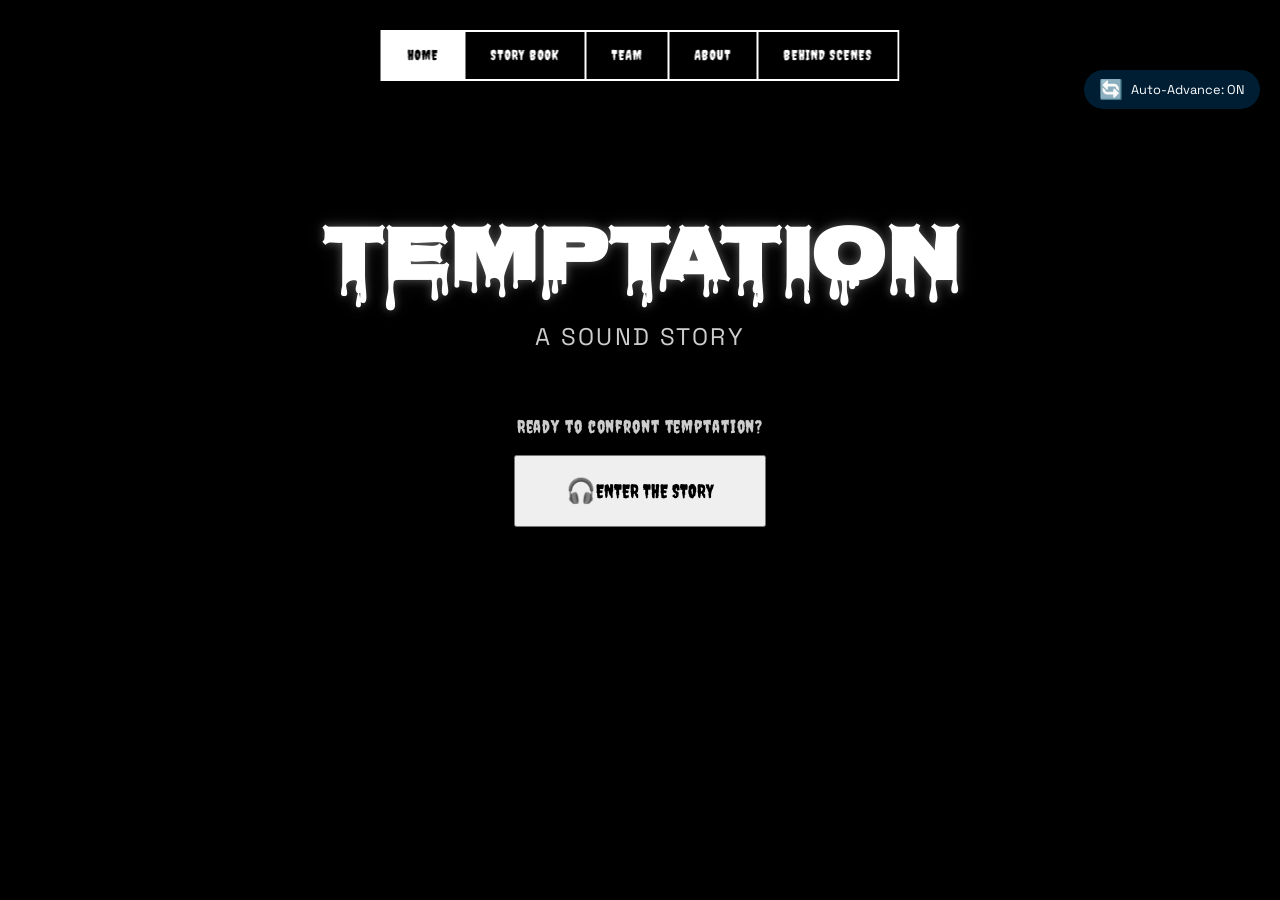
==== commit db522a3a: "Update behind scenes and About" ====
--- a/index.html
+++ b/index.html
@@ -26,26 +26,7 @@
     <!-- Screen reader announcements -->
     <div id="sr-announcements" aria-live="polite" aria-atomic="true" style="position: absolute; left: -10000px; width: 1px; height: 1px; overflow: hidden;"></div>
 
-    <!-- =========================
-         Navigation Icon Animation
-    ========================== -->
-    <div class="navigation-icon" id="navigationIcon">
-        <div class="mystical-circle">
-            <div class="circle-ring ring-outer"></div>
-            <div class="circle-ring ring-middle"></div>
-            <div class="circle-ring ring-inner"></div>
-            <div class="mystical-center"></div>
-            <div class="mystical-particles">
-                <div class="particle"></div>
-                <div class="particle"></div>
-                <div class="particle"></div>
-                <div class="particle"></div>
-                <div class="particle"></div>
-                <div class="particle"></div>
-            </div>
-            <div class="mystical-symbol">⚫</div>
-        </div>
-    </div>
+
 
     <!-- =========================
          Home Section (Landing)
@@ -107,27 +88,27 @@
             <h2 class="section-title grunge-title reveal-text" data-text="ABOUT">ABOUT</h2>
             <div class="about-content">
                 <div class="about-text">
-                    <p class="large-text">Temptation is an immersive sound story that explores the complex landscape of human desire and the choices that define us.</p>
-                    <p>Through carefully crafted audio narratives and ambient soundscapes, we journey through moments of tension, decision, and consequence. Each sound tells a story, each silence holds meaning.</p>
-                    <p>This is not just a story about temptation—it's about the human condition, the pull between what we want and what we know is right, the whispers that echo in our minds when we're faced with difficult choices.</p>
-                    <p>Listen carefully. The story unfolds not just in words, but in the spaces between them, in the breath before the decision, in the silence after the choice is made.</p>
+                    <p class="large-text">Temptation is an intimate audio journey following a man's spiritual struggle on a Sunday morning at 6 AM.</p>
+                    <p>Awakened by his alarm clock, he hears distant church bells calling him to prayer. But his body is heavy, his mind conflicted. Through immersive soundscapes—from soft morning ambiance to whispered temptations—we experience his internal battle between comfort and conviction.</p>
+                    <p>As Satan's voice tempts him to stay in bed longer, promising that "God will understand," our protagonist must choose between the easy path of delay and the difficult path of devotion. In his moment of desperation, crying out "God, please help me," he encounters the gentle, reassuring voice of his Father.</p>
+                    <p>The story unfolds through his morning routine—washing his face, changing clothes, lighting a candle, opening his prayer book—culminating in the powerful recitation of the Lord's Prayer. This is a story about spiritual warfare, divine grace, and the courage to show up imperfectly before God.</p>
                 </div>
                 <div class="project-details">
                     <div class="detail-item">
                         <span class="detail-label">FORMAT</span>
-                        <span class="detail-value">INTERACTIVE SOUND STORY</span>
+                        <span class="detail-value">INTERACTIVE AUDIO STORY</span>
                     </div>
                     <div class="detail-item">
                         <span class="detail-label">DURATION</span>
-                        <span class="detail-value">VARIABLE</span>
+                        <span class="detail-value">3:57 MINUTES</span>
                     </div>
                     <div class="detail-item">
-                        <span class="detail-label">MEDIUM</span>
-                        <span class="detail-value">AUDIO NARRATIVE</span>
+                        <span class="detail-label">SETTING</span>
+                        <span class="detail-value">SUNDAY MORNING, 6 AM</span>
                     </div>
                     <div class="detail-item">
                         <span class="detail-label">THEME</span>
-                        <span class="detail-value">HUMAN DESIRE & CHOICE</span>
+                        <span class="detail-value">SPIRITUAL WARFARE & GRACE</span>
                     </div>
                 </div>
             </div>
@@ -141,47 +122,23 @@
         <div class="behind-scenes-container">
             <h2 class="section-title brush-title reveal-text" data-text="BEHIND THE SCENES">BEHIND THE SCENES</h2>
             <div class="behind-scenes-content">
+                <div class="video-section">
+                    <div class="video-container">
+                        <iframe 
+                            src="https://drive.google.com/file/d/1iwAK4X8exc-pHHD2l0LMtGU1Q5M-kFLE/preview" 
+                            width="100%" 
+                            height="400" 
+                            frameborder="0"
+                            allow="autoplay; encrypted-media"
+                            allowfullscreen>
+                        </iframe>
+                    </div>
+                </div>
                 <div class="process-section">
-                    <h3 class="process-title distressed-title reveal-text delay-1" data-text="THE PROCESS">THE PROCESS</h3>
-                    <div class="process-item">
-                        <div class="process-step">01</div>
-                        <div class="process-info">
-                            <h4 class="brush-title" data-text="CONCEPTUALIZATION">CONCEPTUALIZATION</h4>
-                            <p>We began by exploring the psychological aspects of temptation—what drives desire, how choices are made, and the aftermath of decision.</p>
-                        </div>
-                    </div>
-                    <div class="process-item">
-                        <div class="process-step">02</div>
-                        <div class="process-info">
-                            <h4 class="distressed-title" data-text="SOUND COLLECTION">SOUND COLLECTION</h4>
-                            <p>Recording ambient sounds, whispers, heartbeats, and environmental audio that would create the emotional landscape of the story.</p>
-                        </div>
-                    </div>
-                    <div class="process-item">
-                        <div class="process-step">03</div>
-                        <div class="process-info">
-                            <h4 class="grunge-title" data-text="NARRATIVE DEVELOPMENT">NARRATIVE DEVELOPMENT</h4>
-                            <p>Crafting the story structure to unfold through horizontal scrolling, allowing listeners to control their journey through temptation.</p>
-                        </div>
-                    </div>
-                    <div class="process-item">
-                        <div class="process-step">04</div>
-                        <div class="process-info">
-                            <h4 class="brush-title" data-text="INTERACTIVE DESIGN">INTERACTIVE DESIGN</h4>
-                            <p>Building the seamless audio experience where sound guides the narrative flow and user interaction enhances immersion.</p>
-                        </div>
-                    </div>
-                </div>
-                <div class="insights-section">
-                    <h3 class="insights-title grunge-title reveal-text delay-2" data-text="CREATIVE INSIGHTS">CREATIVE INSIGHTS</h3>
-                    <div class="insight-item">
-                        <p>"The most powerful temptations are often the quietest ones—the whispers that feel like our own thoughts."</p>
-                    </div>
-                    <div class="insight-item">
-                        <p>"Sound has the unique ability to bypass our rational mind and speak directly to our emotions and memories."</p>
-                    </div>
-                    <div class="insight-item">
-                        <p>"Every pause in the narrative is a moment of choice—for both the characters and the listeners."</p>
+                    <h3 class="process-title distressed-title reveal-text delay-1" data-text="CREATIVE PROCESS">CREATIVE PROCESS</h3>
+                    <div class="process-summary">
+                        <p>Our process involved capturing authentic morning ambiance, recording layered whispers, and designing spatial audio that places listeners inside the protagonist's spiritual battle.</p>
+                        <p>Every sound element serves the narrative: alarm clocks that feel urgent, church bells that call from a distance, and voices that speak directly to the soul.</p>
                     </div>
                 </div>
             </div>
--- a/main.css
+++ b/main.css
@@ -16,10 +16,9 @@
 }
 
 html, body {
-    height: 100%;
+    min-height: 100%; /* Allow content to expand beyond viewport */
     margin: 0;
     padding: 0;
-    padding-top: 80px; /* Add top padding to create space below fixed navigation */
     font-family: 'Space Grotesk', sans-serif;
     color: #ffffff;
     background-color: #000000;
@@ -113,8 +112,8 @@
     width: 100%; /* Changed to 100% from 100vw */
     min-height: 100vh; /* Ensure body also takes full viewport height */
     position: relative;
-    overflow: hidden; /* Ensure no unintended global scrolling */
-    height: 100%; /* Ensure it takes full viewport height */
+    overflow-y: auto; /* Allow vertical scrolling for content */
+    overflow-x: hidden; /* Prevent horizontal scroll */
 }
 
 /* ==========================================================================
@@ -318,9 +317,9 @@
 
 /* Hide sections by default, set padding and min height */
 .section {
-    min-height: 100vh;
+    min-height: auto; /* Allow natural content height */
     display: none;
-    padding: 220px 40px 60px 40px; /* Extra large top padding for nav bar */
+    padding: 90px 20px 60px 20px; /* Further reduced padding for nav bar */
     position: relative;
     box-sizing: border-box;
 }
@@ -329,6 +328,8 @@
 .section.active {
     display: flex;
     flex-direction: column;
+    min-height: 100vh; /* Ensure at least viewport height */
+    height: auto; /* Allow content to expand naturally */
 }
 
 /* ==========================================================================
@@ -352,7 +353,7 @@
     align-items: center;
     justify-content: flex-start;
     min-height: 60vh;
-    padding-top: 40px;
+    padding-top: 0px;
     gap: 0;
 }
 
@@ -781,11 +782,12 @@
 .team-container {
     max-width: 1200px;
     margin: 0 auto;
+    padding: 0 20px;
 }
 
 .team-header {
     text-align: center;
-    margin-bottom: 80px;
+    margin-bottom: 50px;
 }
 
 .section-title {
@@ -804,16 +806,20 @@
 
 .team-content {
     display: grid;
-    grid-template-columns: repeat(auto-fit, minmax(300px, 1fr));
-    gap: 60px;
+    grid-template-columns: repeat(auto-fit, minmax(280px, 1fr));
+    gap: 40px;
     margin-top: 40px;
 }
 
 .team-member {
-    padding: 40px;
+    padding: 30px;
     border: 2px solid #333333;
     background: rgba(255, 255, 255, 0.02);
     transition: all 0.3s ease;
+    min-height: 200px;
+    display: flex;
+    flex-direction: column;
+    justify-content: flex-start;
 }
 
 .team-member:hover {
@@ -823,14 +829,14 @@
 }
 
 .member-name {
-    font-size: 1.8rem;
+    font-size: 1.6rem;
     font-weight: 600;
     margin-bottom: 10px;
     color: #ffffff;
 }
 
 .member-role {
-    font-size: 1rem;
+    font-size: 0.9rem;
     color: #cccccc;
     margin-bottom: 20px;
     text-transform: uppercase;
@@ -838,9 +844,10 @@
 }
 
 .member-bio {
-    font-size: 1rem;
+    font-size: 0.95rem;
     line-height: 1.6;
     color: #e0e0e0;
+    flex-grow: 1;
 }
 
 /* ==========================================================================
@@ -850,13 +857,48 @@
 .behind-scenes-container {
     max-width: 1200px;
     margin: 0 auto;
+    padding: 0 20px;
 }
 
 .behind-scenes-content {
     display: grid;
-    grid-template-columns: 2fr 1fr;
-    gap: 80px;
+    grid-template-columns: 1fr;
+    gap: 60px;
     margin-top: 40px;
+}
+
+.video-section {
+    margin-bottom: 40px;
+}
+
+.video-container {
+    position: relative;
+    width: 100%;
+    max-width: 800px;
+    margin: 0 auto;
+    background: rgba(255, 255, 255, 0.02);
+    border: 2px solid #333333;
+    border-radius: 8px;
+    overflow: hidden;
+}
+
+.video-container iframe {
+    width: 100%;
+    height: 400px;
+    border: none;
+}
+
+.process-summary {
+    text-align: left;
+    max-width: 800px;
+    margin: 20px auto 0;
+}
+
+.process-summary p {
+    font-size: 1.1rem;
+    line-height: 1.7;
+    color: #e0e0e0;
+    margin-bottom: 20px;
 }
 
 .process-title, .insights-title {
@@ -869,8 +911,8 @@
 .process-item {
     display: flex;
     gap: 30px;
-    margin-bottom: 40px;
-    padding: 30px;
+    margin-bottom: 30px;
+    padding: 25px;
     border: 1px solid #333333;
     background: rgba(255, 255, 255, 0.02);
     transition: all 0.3s ease;
@@ -882,34 +924,35 @@
 }
 
 .process-step {
-    font-size: 2rem;
+    font-size: 1.8rem;
     font-weight: 700;
     color: #ffffff;
-    min-width: 60px;
+    min-width: 50px;
+    flex-shrink: 0;
 }
 
 .process-info h4 {
-    font-size: 1.2rem;
+    font-size: 1.1rem;
     font-weight: 600;
     margin-bottom: 10px;
     color: #ffffff;
 }
 
 .process-info p {
-    font-size: 1rem;
+    font-size: 0.95rem;
     line-height: 1.6;
     color: #cccccc;
 }
 
 .insight-item {
-    margin-bottom: 30px;
-    padding: 25px;
+    margin-bottom: 25px;
+    padding: 20px;
     border-left: 4px solid #ffffff;
     background: rgba(255, 255, 255, 0.05);
 }
 
 .insight-item p {
-    font-size: 1.1rem;
+    font-size: 1rem;
     line-height: 1.6;
     color: #e0e0e0;
     font-style: italic;
@@ -947,200 +990,7 @@
 
 /* Removed sounds-header and sounds-instruction styles as they are no longer used */
 
-/* ==========================================================================
-   Navigation Icon Animation
-   ========================================================================== */
-
-/* Navigation Animation Icon */
-.navigation-icon {
-    position: fixed;
-    top: 50%;
-    left: 50%;
-    transform: translate(-50%, -50%);
-    z-index: 3000;
-    opacity: 0;
-    pointer-events: none;
-    transition: opacity 0.3s ease;
-}
-
-.navigation-icon.active {
-    opacity: 1;
-}
-
-.mystical-circle {
-    width: 120px;
-    height: 120px;
-    position: relative;
-    animation: rotate 4s linear infinite;
-}
-
-.circle-ring {
-    position: absolute;
-    border: 2px solid rgba(255, 255, 255, 0.3);
-    border-radius: 50%;
-    border-top-color: #ffffff;
-    border-right-color: rgba(255, 255, 255, 0.6);
-    animation: pulse 2s ease-in-out infinite;
-}
-
-.ring-outer {
-    width: 100%;
-    height: 100%;
-    animation-duration: 3s;
-    animation-direction: reverse;
-}
-
-.ring-middle {
-    width: 80%;
-    height: 80%;
-    top: 10%;
-    left: 10%;
-    animation-duration: 2.5s;
-    border-color: rgba(255, 255, 255, 0.4);
-    border-top-color: rgba(255, 255, 255, 0.8);
-}
-
-.ring-inner {
-    width: 60%;
-    height: 60%;
-    top: 20%;
-    left: 20%;
-    animation-duration: 2s;
-    border-color: rgba(255, 255, 255, 0.2);
-    border-top-color: rgba(255, 255, 255, 0.9);
-    animation-direction: reverse;
-}
-
-.mystical-center {
-    position: absolute;
-    top: 50%;
-    left: 50%;
-    transform: translate(-50%, -50%);
-    width: 20px;
-    height: 20px;
-    background: radial-gradient(circle, #ffffff 0%, rgba(255, 255, 255, 0.4) 70%, transparent 100%);
-    border-radius: 50%;
-    animation: centerPulse 1.5s ease-in-out infinite;
-}
-
-.mystical-particles {
-    position: absolute;
-    width: 100%;
-    height: 100%;
-    top: 0;
-    left: 0;
-}
-
-.particle {
-    position: absolute;
-    width: 4px;
-    height: 4px;
-    background: rgba(255, 255, 255, 0.6);
-    border-radius: 50%;
-    animation: particleFloat 3s ease-in-out infinite;
-}
-
-.particle:nth-child(1) {
-    top: 10%;
-    left: 10%;
-    animation-delay: 0s;
-    animation-duration: 2.5s;
-}
-
-.particle:nth-child(2) {
-    top: 20%;
-    right: 15%;
-    animation-delay: 0.5s;
-    animation-duration: 3s;
-}
-
-.particle:nth-child(3) {
-    bottom: 15%;
-    left: 20%;
-    animation-delay: 1s;
-    animation-duration: 2.8s;
-}
-
-.particle:nth-child(4) {
-    bottom: 25%;
-    right: 10%;
-    animation-delay: 1.5s;
-    animation-duration: 3.2s;
-}
-
-.particle:nth-child(5) {
-    top: 50%;
-    left: 5%;
-    animation-delay: 2s;
-    animation-duration: 2.3s;
-}
-
-.particle:nth-child(6) {
-    top: 30%;
-    right: 5%;
-    animation-delay: 2.5s;
-    animation-duration: 2.7s;
-}
-
-.mystical-symbol {
-    position: absolute;
-    top: 50%;
-    left: 50%;
-    transform: translate(-50%, -50%);
-    font-family: 'Creepster', cursive;
-    font-size: 1.2rem;
-    color: rgba(255, 255, 255, 0.8);
-    text-shadow: 0 0 10px rgba(255, 255, 255, 0.5);
-    animation: symbolGlow 2s ease-in-out infinite;
-}
-
-/* Keyframe Animations */
-@keyframes rotate {
-    from { transform: translate(-50%, -50%) rotate(0deg); }
-    to { transform: translate(-50%, -50%) rotate(360deg); }
-}
-
-@keyframes pulse {
-    0%, 100% {
-        opacity: 0.3;
-        transform: scale(1);
-    }
-    50% {
-        opacity: 0.8;
-        transform: scale(1.05);
-    }
-}
-
-@keyframes centerPulse {
-    0%, 100% {
-        opacity: 0.6;
-        transform: translate(-50%, -50%) scale(1);
-    }
-    50% {
-        opacity: 1;
-        transform: translate(-50%, -50%) scale(1.3);
-    }
-}
-
-@keyframes particleFloat {
-    0%, 100% {
-        opacity: 0.3;
-        transform: translateY(0px) scale(1);
-    }
-    33% {
-        opacity: 0.8;
-        transform: translateY(-10px) scale(1.2);
-    }
-    66% {
-        opacity: 0.5;
-        transform: translateY(5px) scale(0.8);
-    }
-}
-
-@keyframes symbolGlow {
-    0%, 100% { text-shadow: 0 0 10px rgba(255, 255, 255, 0.5); }
-    50% { text-shadow: 0 0 20px rgba(255, 255, 255, 0.8); }
-}
+
 
 /* Text Styling */
 .distressed-title {
@@ -1148,27 +998,7 @@
     text-shadow: 0 0 10px rgba(255, 255, 255, 0.3), 0 0 20px rgba(255, 255, 255, 0.1);
 }
 
-.distressed-title::before {
-    content: attr(data-text);
-    position: absolute;
-    top: 0;
-    left: 0;
-    color: rgba(255, 255, 255, 0.2);
-    z-index: -1;
-    filter: blur(2px);
-    transform: translate(2px, 2px);
-}
-
-.distressed-title::after {
-    content: attr(data-text);
-    position: absolute;
-    top: 0;
-    left: 0;
-    color: rgba(0, 0, 0, 0.3);
-    z-index: -1;
-    filter: blur(1px);
-    transform: translate(-1px, -1px);
-}
+
 
 .grunge-title {
     font-family: 'Butcherman', cursive;
@@ -1189,18 +1019,7 @@
     z-index: 1;
 }
 
-.brush-title::before {
-    content: attr(data-text);
-    position: absolute;
-    top: 0;
-    left: 0;
-    color: transparent;
-    -webkit-text-stroke: 1px #ffffff;
-    text-stroke: 1px #ffffff;
-    z-index: -1;
-    filter: blur(0.5px);
-    transform: translate(-1px, -1px);
-}
+
 
 @keyframes brushStroke {
     0% { background-position: 0% 50%; }
@@ -1242,28 +1061,7 @@
     animation: glitch 1s infinite linear alternate;
 }
 
-.glitch-title::before,
-.glitch-title::after {
-    content: attr(data-text);
-    position: absolute;
-    top: 0;
-    left: 0;
-    width: 100%;
-    height: 100%;
-    background: inherit;
-}
-
-.glitch-title::before {
-    left: -2px;
-    text-shadow: 1px 0 #ff00ff;
-    animation: glitchBefore 1.5s infinite linear alternate-reverse;
-}
-
-.glitch-title::after {
-    left: 2px;
-    text-shadow: -1px 0 #00ffff;
-    animation: glitchAfter 1.5s infinite linear alternate;
-}
+
 
 @keyframes glitch {
     0% { transform: translate(0); }
@@ -1274,21 +1072,7 @@
     100% { transform: translate(0); }
 }
 
-@keyframes glitchBefore {
-    0% { clip-path: inset(0 0 100% 0); }
-    25% { clip-path: inset(0 0 0 0); }
-    50% { clip-path: inset(0 0 100% 0); }
-    75% { clip-path: inset(0 0 0 0); }
-    100% { clip-path: inset(0 0 100% 0); }
-}
-
-@keyframes glitchAfter {
-    0% { clip-path: inset(100% 0 0 0); }
-    25% { clip-path: inset(0 0 0 0); }
-    50% { clip-path: inset(100% 0 0 0); }
-    75% { clip-path: inset(0 0 0 0); }
-    100% { clip-path: inset(100% 0 0 0); }
-}
+
 
 /* Home Page Specific Sections */
 .home-section {
@@ -1645,45 +1429,53 @@
     max-width: 1200px;
     margin: 0 auto;
     text-align: center;
+    padding: 0 20px;
 }
 
 .about-content {
     display: grid;
-    grid-template-columns: 2fr 1fr;
-    gap: 80px;
+    grid-template-columns: 1fr;
+    gap: 50px;
     margin-top: 40px;
     align-items: start;
+}
+
+.about-text {
+    text-align: left;
 }
 
 .about-text p {
     font-size: 1.1rem;
     line-height: 1.8;
-    margin-bottom: 30px;
+    margin-bottom: 25px;
     color: #e0e0e0;
-    text-align: left;
+    max-width: 100%;
 }
 
 .large-text {
-    font-size: 1.5rem;
+    font-size: 1.4rem;
     font-weight: 500;
     color: #ffffff;
-    margin-bottom: 40px;
+    margin-bottom: 30px;
+    text-align: center;
 }
 
 .project-details {
     display: flex;
     flex-direction: column;
     gap: 20px;
-    padding: 40px;
+    padding: 30px;
     border: 2px solid #333333;
     background: rgba(255, 255, 255, 0.02);
+    margin: 0 auto;
+    max-width: 500px;
 }
 
 .detail-item {
     display: flex;
     justify-content: space-between;
     align-items: center;
-    padding: 15px 0;
+    padding: 12px 0;
     border-bottom: 1px solid #333333;
 }
 
@@ -1692,14 +1484,14 @@
 }
 
 .detail-label {
-    font-size: 0.9rem;
+    font-size: 0.85rem;
     color: #cccccc;
     font-weight: 500;
     letter-spacing: 0.1em;
 }
 
 .detail-value {
-    font-size: 1rem;
+    font-size: 0.95rem;
     color: #ffffff;
     font-weight: 600;
     text-align: right;
@@ -1873,26 +1665,38 @@
     position: fixed;
     top: 70px;
     right: 20px;
-    background: rgba(0, 150, 255, 0.2);
     padding: 8px 15px;
     border-radius: 20px;
     font-size: 0.8rem;
     color: #fff;
-    display: none;
+    display: flex; /* Always visible now */
     align-items: center;
     gap: 8px;
     z-index: 1000;
     cursor: pointer;
     transition: all 0.3s ease;
+    /* Default OFF state styling */
+    background: rgba(128, 128, 128, 0.3);
+    opacity: 0.7;
 }
 
 .auto-advance-mode.active {
-    display: flex;
+    /* ON state styling */
+    background: rgba(0, 150, 255, 0.2);
+    opacity: 1;
 }
 
 .auto-advance-mode:hover {
+    transform: scale(1.05);
+}
+
+.auto-advance-mode:hover:not(.active) {
+    background: rgba(128, 128, 128, 0.4);
+    opacity: 0.9;
+}
+
+.auto-advance-mode.active:hover {
     background: rgba(0, 150, 255, 0.3);
-    transform: scale(1.05);
 }
 
 .auto-advance-mode .icon {
@@ -1913,7 +1717,13 @@
     }
 
     .section {
-        padding: 160px 16px 40px 16px;
+        padding: 85px 15px 40px 15px;
+    }
+    
+    .team-container,
+    .about-container,
+    .behind-scenes-container {
+        padding: 0 15px;
     }
 
     .hero-container {
@@ -1953,16 +1763,28 @@
     }
 
     .team-content {
-        flex-direction: column;
+        grid-template-columns: 1fr;
+        gap: 30px;
+    }
+    
+    .team-member {
+        padding: 25px;
+        min-height: auto;
+    }
+
+    .behind-scenes-content {
+        grid-template-columns: 1fr;
         gap: 40px;
     }
 
-    .behind-scenes-content {
-        padding: 20px;
-    }
-
     .about-content {
-        padding: 20px;
+        grid-template-columns: 1fr;
+        gap: 30px;
+    }
+    
+    .project-details {
+        margin: 0;
+        max-width: none;
     }
 
     .about-text p {
@@ -2257,7 +2079,7 @@
     }
 
     .large-text {
-        font-size: 2.5rem;
+        font-size: 1.2rem;
     }
 
     .cta-container {
@@ -2343,6 +2165,189 @@
 /* ==========================================================================
    Accessibility and Reduced Motion
    ========================================================================== */
+
+/* ==========================================================================
+   Desktop Responsive Breakpoints
+   ========================================================================== */
+
+/* Large Desktop Screens (1440px and up) */
+@media (min-width: 1440px) {
+    .section {
+        padding: 110px 40px 80px 40px;
+    }
+    
+    .team-container,
+    .about-container,
+    .behind-scenes-container {
+        padding: 0 40px;
+    }
+    .team-content {
+        grid-template-columns: repeat(3, 1fr);
+        gap: 60px;
+        max-width: 1400px;
+        margin: 0 auto;
+    }
+    
+    .team-member {
+        padding: 40px;
+        min-height: 250px;
+    }
+    
+    .member-name {
+        font-size: 1.8rem;
+    }
+    
+    .member-role {
+        font-size: 1rem;
+    }
+    
+    .member-bio {
+        font-size: 1rem;
+    }
+    
+    .about-content {
+        grid-template-columns: 2fr 1fr;
+        gap: 80px;
+        max-width: 1400px;
+        margin: 0 auto;
+    }
+    
+    .about-text {
+        text-align: left;
+    }
+    
+    .large-text {
+        font-size: 1.6rem;
+        text-align: left;
+    }
+    
+    .project-details {
+        max-width: none;
+        margin: 0;
+    }
+    
+    .behind-scenes-content {
+        grid-template-columns: 2fr 1fr;
+        gap: 80px;
+    }
+    
+    .process-item {
+        padding: 30px;
+        margin-bottom: 40px;
+    }
+    
+    .process-step {
+        font-size: 2rem;
+        min-width: 60px;
+    }
+    
+    .process-info h4 {
+        font-size: 1.2rem;
+    }
+    
+    .process-info p {
+        font-size: 1rem;
+    }
+    
+    .insight-item {
+        padding: 25px;
+        margin-bottom: 30px;
+    }
+    
+    .insight-item p {
+        font-size: 1.1rem;
+    }
+}
+
+/* Medium Desktop Screens (1024px to 1439px) */
+@media (min-width: 1024px) and (max-width: 1439px) {
+    .section {
+        padding: 100px 30px 70px 30px;
+    }
+    
+    .team-container,
+    .about-container,
+    .behind-scenes-container {
+        padding: 0 30px;
+    }
+    .team-content {
+        grid-template-columns: repeat(auto-fit, minmax(320px, 1fr));
+        gap: 50px;
+    }
+    
+    .team-member {
+        padding: 35px;
+        min-height: 220px;
+    }
+    
+    .member-name {
+        font-size: 1.7rem;
+    }
+    
+    .about-content {
+        grid-template-columns: 3fr 2fr;
+        gap: 60px;
+    }
+    
+    .about-text {
+        text-align: left;
+    }
+    
+    .large-text {
+        font-size: 1.5rem;
+        text-align: left;
+    }
+    
+    .project-details {
+        max-width: none;
+        margin: 0;
+    }
+    
+    .behind-scenes-content {
+        grid-template-columns: 2fr 1fr;
+        gap: 70px;
+    }
+}
+
+/* Small Desktop/Large Tablet (768px to 1023px) */
+@media (min-width: 769px) and (max-width: 1023px) {
+    .section {
+        padding: 95px 25px 60px 25px;
+    }
+    
+    .team-container,
+    .about-container,
+    .behind-scenes-container {
+        padding: 0 25px;
+    }
+    .team-content {
+        grid-template-columns: repeat(2, 1fr);
+        gap: 40px;
+    }
+    
+    .about-content {
+        grid-template-columns: 1fr;
+        gap: 40px;
+    }
+    
+    .about-text {
+        text-align: left;
+    }
+    
+    .large-text {
+        text-align: center;
+    }
+    
+    .project-details {
+        max-width: 600px;
+        margin: 0 auto;
+    }
+    
+    .behind-scenes-content {
+        grid-template-columns: 1fr;
+        gap: 50px;
+    }
+}
 
 @media (prefers-reduced-motion: reduce) {
     * {
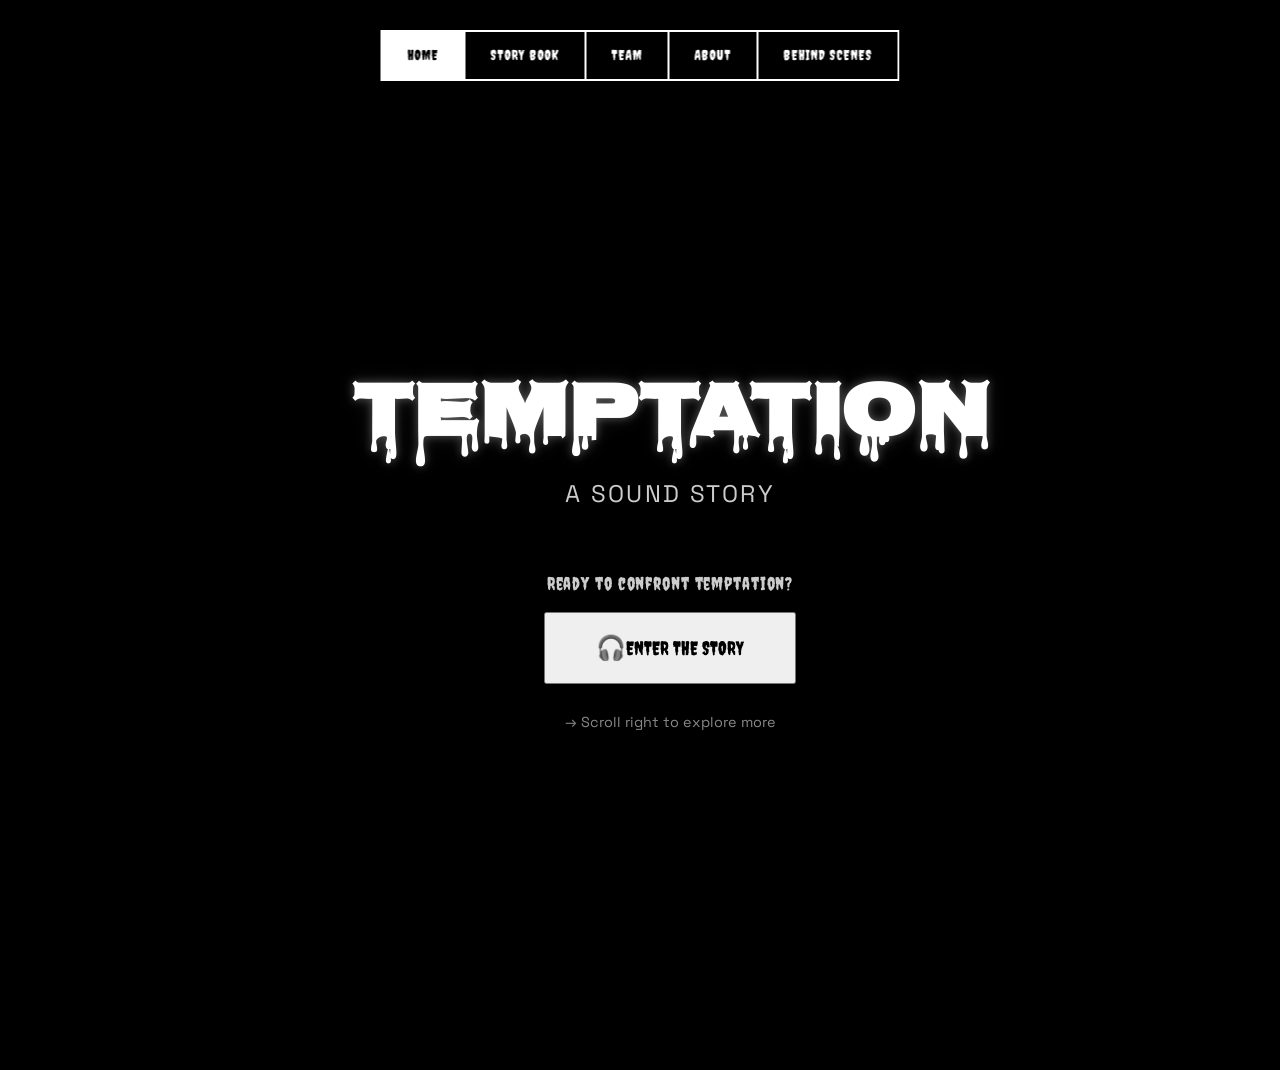
==== commit b1e07256: "Updated team and overlay bhscenes video" ====
--- a/index.html
+++ b/index.html
@@ -31,16 +31,54 @@
     <!-- =========================
          Home Section (Landing)
     ========================== -->
-    <section class="section active" id="home">
-        <div class="hero-container" style="justify-content: center; align-items: center; min-height: 60vh;">
-            <h1 class="main-title distressed-title" data-text="TEMPTATION" style="margin-bottom: 20px;">TEMPTATION</h1>
-            <div class="subtitle" style="margin-bottom: 40px;">A Sound Story</div>
-            <div class="cta-container" style="margin-top: 0;">
-                <div class="cta-text" style="text-align: center; margin-bottom: 18px; font-size: 1.1rem; letter-spacing: 0.05em; color: #cccccc;">Ready to confront temptation?</div>
-                <button class="cta-btn" data-target="sounds" style="font-size: 1.2rem; padding: 20px 50px;">
-                    <span class="cta-icon">🎧</span>
-                    <span class="cta-label">ENTER THE STORY</span>
-                </button>
+    <section class="section active home-page" id="home">
+        <div class="home-scroll-container">
+            <!-- Main Landing Panel -->
+            <div class="home-panel active" data-panel="0">
+                <div class="hero-container" style="justify-content: center; align-items: center; min-height: 60vh;">
+                    <h1 class="main-title distressed-title" data-text="TEMPTATION" style="margin-bottom: 20px;">TEMPTATION</h1>
+                    <div class="subtitle" style="margin-bottom: 40px;">A Sound Story</div>
+                    <div class="cta-container" style="margin-top: 0;">
+                        <div class="cta-text" style="text-align: center; margin-bottom: 18px; font-size: 1.1rem; letter-spacing: 0.05em; color: #cccccc;">Ready to confront temptation?</div>
+                        <button class="cta-btn" data-target="sounds" style="font-size: 1.2rem; padding: 20px 50px;">
+                            <span class="cta-icon">🎧</span>
+                            <span class="cta-label">ENTER THE STORY</span>
+                        </button>
+                    </div>
+                    <div class="scroll-hint" style="margin-top: 30px; color: #888; font-size: 0.9rem;">
+                        → Scroll right to explore more
+                    </div>
+                </div>
+            </div>
+            
+            <!-- Additional panels for exploration -->
+            <div class="home-panel" data-panel="1">
+                <div class="hero-container" style="justify-content: center; align-items: center; min-height: 60vh;">
+                    <h2 class="panel-title grunge-title" data-text="THE EXPERIENCE">THE EXPERIENCE</h2>
+                    <div class="panel-content">
+                        <p style="font-size: 1.1rem; line-height: 1.6; margin-bottom: 20px; color: #cccccc;">An immersive audio narrative that challenges your spiritual resolve</p>
+                        <div class="experience-features">
+                            <div class="feature">🎧 Spatial Audio Design</div>
+                            <div class="feature">⏱️ 3:57 Minutes</div>
+                            <div class="feature">🌅 Sunday Morning Setting</div>
+                        </div>
+                    </div>
+                </div>
+            </div>
+            
+            <div class="home-panel" data-panel="2">
+                <div class="hero-container" style="justify-content: center; align-items: center; min-height: 60vh;">
+                    <h2 class="panel-title brush-title" data-text="THE JOURNEY">THE JOURNEY</h2>
+                    <div class="panel-content">
+                        <p style="font-size: 1.1rem; line-height: 1.6; margin-bottom: 20px; color: #cccccc;">Follow a man's internal struggle between comfort and conviction</p>
+                        <div class="journey-steps">
+                            <div class="step">⏰ 6 AM Wake-Up Call</div>
+                            <div class="step">🔔 Church Bells Calling</div>
+                            <div class="step">😈 Satan's Temptation</div>
+                            <div class="step">🙏 Divine Intervention</div>
+                        </div>
+                    </div>
+                </div>
             </div>
         </div>
     </section>
@@ -56,25 +94,25 @@
             </div>
             <div class="team-content">
                 <div class="team-member">
+                    <img src="public/images/ahmed.jpeg" alt="Director" class="member-image">
                     <div class="member-info">
                         <h3 class="member-name brush-title reveal-text delay-1" data-text="DIRECTOR">DIRECTOR</h3>
                         <p class="member-role">Vision & Narrative</p>
-                        <p class="member-bio">Crafting the emotional journey through sound and story, exploring themes of desire and human complexity.</p>
-                </div>
+                    </div>
                 </div>
                 <div class="team-member">
+                    <img src="public/images/enock.jpeg" alt="Sound Designer" class="member-image">
                     <div class="member-info">
                         <h3 class="member-name distressed-title reveal-text delay-2" data-text="SOUND DESIGNER">SOUND DESIGNER</h3>
                         <p class="member-role">Audio Architecture</p>
-                        <p class="member-bio">Building immersive soundscapes that blur the line between reality and temptation.</p>
-                </div>
+                    </div>
                 </div>
                 <div class="team-member">
+                    <img src="public/images/mahlet.jpeg" alt="Narrative Writer" class="member-image">
                     <div class="member-info">
                         <h3 class="member-name grunge-title reveal-text delay-3" data-text="NARRATIVE WRITER">NARRATIVE WRITER</h3>
                         <p class="member-role">Story & Voice</p>
-                        <p class="member-bio">Weaving words that resonate with the universal experience of temptation and choice.</p>
-                </div>
+                    </div>
                 </div>
             </div>
         </div>
@@ -89,9 +127,9 @@
             <div class="about-content">
                 <div class="about-text">
                     <p class="large-text">Temptation is an intimate audio journey following a man's spiritual struggle on a Sunday morning at 6 AM.</p>
-                    <p>Awakened by his alarm clock, he hears distant church bells calling him to prayer. But his body is heavy, his mind conflicted. Through immersive soundscapes—from soft morning ambiance to whispered temptations—we experience his internal battle between comfort and conviction.</p>
+                    <p>Awakened by his alarm clock, he hears distant church bells calling him to prayer. But his body is heavy, his mind conflicted. Through immersive soundscapes, we experience his internal battle between comfort and conviction.</p>
                     <p>As Satan's voice tempts him to stay in bed longer, promising that "God will understand," our protagonist must choose between the easy path of delay and the difficult path of devotion. In his moment of desperation, crying out "God, please help me," he encounters the gentle, reassuring voice of his Father.</p>
-                    <p>The story unfolds through his morning routine—washing his face, changing clothes, lighting a candle, opening his prayer book—culminating in the powerful recitation of the Lord's Prayer. This is a story about spiritual warfare, divine grace, and the courage to show up imperfectly before God.</p>
+                    <p>The story unfolds through his morning routine culminating in the powerful recitation of the Lord's Prayer. This is a story about spiritual warfare, divine grace, and the courage to show up imperfectly before God.</p>
                 </div>
                 <div class="project-details">
                     <div class="detail-item">
@@ -124,6 +162,11 @@
             <div class="behind-scenes-content">
                 <div class="video-section">
                     <div class="video-container">
+                        <img src="public/images/bhs.png" alt="Behind the Scenes" class="bhs-overlay-image">
+                        <div class="overlay-play-indicator">
+                            <div class="play-icon-overlay">▶</div>
+                            <div class="overlay-text">Click to play video</div>
+                        </div>
                         <iframe 
                             src="https://drive.google.com/file/d/1iwAK4X8exc-pHHD2l0LMtGU1Q5M-kFLE/preview" 
                             width="100%" 
@@ -404,7 +447,7 @@
     ========================== -->
     <div class="volume-control-container" id="volumeControlContainer">
         <div class="volume-icon" id="volumeIcon">🔊</div>
-        <input type="range" id="globalVolumeSlider" min="0" max="1" step="0.01" value="1" class="volume-slider-new">
+        <input type="range" id="globalVolumeSlider" min="0" max="1" step="0.01" value="1" class="volume-slider-new" title="Adjust volume" aria-label="Volume control">
     </div>
 
     <!-- =========================
@@ -424,7 +467,7 @@
                 <option value="2">2x</option>
             </select>
         </div>
-        <input type="range" id="globalSeekSlider" min="0" max="100" value="0" class="seek-slider">
+        <input type="range" id="globalSeekSlider" min="0" max="100" value="0" class="seek-slider" title="Seek through audio" aria-label="Audio timeline">
         <div class="time-display">
             <span id="currentTime">0:00</span> / <span id="totalTime">0:00</span>
         </div>
--- a/main.css
+++ b/main.css
@@ -170,6 +170,115 @@
 }
 
 /* ==========================================================================
+   Homepage Horizontal Scroll Styles
+   ========================================================================== */
+
+.home-page {
+    overflow: hidden;
+}
+
+.home-scroll-container {
+    width: 100%;
+    height: 100vh;
+    display: flex;
+    flex-direction: row;
+    flex-wrap: nowrap;
+    overflow-x: scroll;
+    scroll-snap-type: x mandatory;
+    scroll-behavior: smooth;
+    align-items: center;
+}
+
+.home-panel {
+    flex-shrink: 0;
+    flex-grow: 0;
+    flex-basis: 100vw;
+    scroll-snap-align: start;
+    width: 100vw;
+    height: 100vh;
+    display: flex;
+    flex-direction: column;
+    align-items: center;
+    justify-content: center;
+    box-sizing: border-box;
+}
+
+.panel-title {
+    font-size: 2.5rem;
+    margin-bottom: 30px;
+    text-align: center;
+}
+
+.panel-content {
+    text-align: center;
+    max-width: 600px;
+    margin: 0 auto;
+}
+
+.experience-features, .journey-steps {
+    display: flex;
+    flex-direction: column;
+    gap: 15px;
+    margin-top: 30px;
+}
+
+.feature, .step {
+    background: rgba(255, 255, 255, 0.1);
+    padding: 15px 20px;
+    border-radius: 8px;
+    font-size: 1rem;
+    backdrop-filter: blur(5px);
+    border: 1px solid rgba(255, 255, 255, 0.2);
+}
+
+.scroll-hint {
+    animation: pulse 2s infinite;
+}
+
+@keyframes pulse {
+    0%, 100% { opacity: 0.6; }
+    50% { opacity: 1; }
+}
+
+/* Mobile responsive styles for homepage */
+@media (max-width: 768px) {
+    .panel-title {
+        font-size: 2rem;
+        margin-bottom: 20px;
+    }
+    
+    .panel-content {
+        padding: 0 20px;
+    }
+    
+    .experience-features, .journey-steps {
+        gap: 10px;
+        margin-top: 20px;
+    }
+    
+    .feature, .step {
+        padding: 12px 16px;
+        font-size: 0.9rem;
+    }
+}
+
+@media (max-width: 480px) {
+    .panel-title {
+        font-size: 1.6rem;
+        margin-bottom: 15px;
+    }
+    
+    .panel-content p {
+        font-size: 1rem;
+    }
+    
+    .feature, .step {
+        padding: 10px 14px;
+        font-size: 0.85rem;
+    }
+}
+
+/* ==========================================================================
    Audio Player Styles
    ========================================================================== */
 
@@ -820,6 +929,8 @@
     display: flex;
     flex-direction: column;
     justify-content: flex-start;
+    position: relative;
+    overflow: hidden;
 }
 
 .team-member:hover {
@@ -829,18 +940,20 @@
 }
 
 .member-name {
-    font-size: 1.6rem;
+    font-size: 1.7rem;
     font-weight: 600;
-    margin-bottom: 10px;
+    margin-bottom: 12px;
     color: #ffffff;
+    line-height: 1.2;
 }
 
 .member-role {
-    font-size: 0.9rem;
+    font-size: 0.95rem;
     color: #cccccc;
-    margin-bottom: 20px;
+    margin-bottom: 25px;
     text-transform: uppercase;
-    letter-spacing: 0.1em;
+    letter-spacing: 0.15em;
+    line-height: 1.4;
 }
 
 .member-bio {
@@ -850,6 +963,35 @@
     flex-grow: 1;
 }
 
+.member-image {
+    position: absolute;
+    top: 50%;
+    right: 30px;
+    transform: translateY(-50%);
+    width: 110px;
+    height: 110px;
+    object-fit: cover;
+    border-radius: 50%;
+    border: 3px solid rgba(255, 255, 255, 0.3);
+    transition: all 0.3s ease;
+    z-index: 1;
+    opacity: 0.85;
+}
+
+.team-member:hover .member-image {
+    opacity: 1;
+    border-color: rgba(255, 255, 255, 0.6);
+    transform: translateY(-50%) scale(1.05);
+}
+
+.member-info {
+    position: relative;
+    z-index: 2;
+    flex-grow: 1;
+    max-width: calc(100% - 140px);
+    padding-right: 20px;
+}
+
 /* ==========================================================================
    Behind Scenes Section Styles
    ========================================================================== */
@@ -869,6 +1011,71 @@
 
 .video-section {
     margin-bottom: 40px;
+}
+
+.bhs-overlay-image {
+    position: absolute;
+    top: 0;
+    left: 0;
+    width: 100%;
+    height: 100%;
+    object-fit: cover;
+    border-radius: 8px;
+    z-index: 10;
+    transition: opacity 0.3s ease;
+    cursor: pointer;
+}
+
+.bhs-overlay-image:hover {
+    opacity: 0.8;
+}
+
+.overlay-play-indicator {
+    position: absolute;
+    top: 50%;
+    left: 50%;
+    transform: translate(-50%, -50%);
+    z-index: 11;
+    text-align: center;
+    color: white;
+    text-shadow: 0 2px 4px rgba(0, 0, 0, 0.7);
+    transition: all 0.3s ease;
+    cursor: pointer;
+}
+
+.play-icon-overlay {
+    font-size: 4rem;
+    margin-bottom: 10px;
+    background: rgba(0, 0, 0, 0.6);
+    width: 80px;
+    height: 80px;
+    border-radius: 50%;
+    display: flex;
+    align-items: center;
+    justify-content: center;
+    margin: 0 auto 10px auto;
+    backdrop-filter: blur(5px);
+    border: 2px solid rgba(255, 255, 255, 0.3);
+}
+
+.overlay-text {
+    font-size: 1.1rem;
+    font-weight: 500;
+    letter-spacing: 0.5px;
+    background: rgba(0, 0, 0, 0.5);
+    padding: 8px 16px;
+    border-radius: 20px;
+    backdrop-filter: blur(5px);
+}
+
+.overlay-play-indicator:hover .play-icon-overlay {
+    background: rgba(255, 255, 255, 0.2);
+    border-color: rgba(255, 255, 255, 0.5);
+    transform: scale(1.1);
+}
+
+.overlay-play-indicator:hover .overlay-text {
+    background: rgba(255, 255, 255, 0.2);
 }
 
 .video-container {
@@ -1669,7 +1876,7 @@
     border-radius: 20px;
     font-size: 0.8rem;
     color: #fff;
-    display: flex; /* Always visible now */
+    display: none; /* Hidden by default */
     align-items: center;
     gap: 8px;
     z-index: 1000;
@@ -1772,9 +1979,30 @@
         min-height: auto;
     }
 
+    .member-image {
+        width: 80px;
+        height: 80px;
+        right: 15px;
+    }
+
     .behind-scenes-content {
         grid-template-columns: 1fr;
         gap: 40px;
+    }
+
+    .bhs-overlay-image {
+        border-radius: 6px;
+    }
+
+    .play-icon-overlay {
+        font-size: 3rem;
+        width: 60px;
+        height: 60px;
+    }
+
+    .overlay-text {
+        font-size: 0.9rem;
+        padding: 6px 12px;
     }
 
     .about-content {
@@ -2160,6 +2388,12 @@
         padding: 8px 15px;
         font-size: 0.8rem;
     }
+
+    .member-image {
+        width: 60px;
+        height: 60px;
+        right: 10px;
+    }
 }
 
 /* ==========================================================================
@@ -2189,8 +2423,8 @@
     }
     
     .team-member {
-        padding: 40px;
-        min-height: 250px;
+        padding: 35px 40px;
+        min-height: 230px;
     }
     
     .member-name {
@@ -2203,6 +2437,17 @@
     
     .member-bio {
         font-size: 1rem;
+    }
+
+    .member-image {
+        width: 130px;
+        height: 130px;
+        right: 35px;
+    }
+
+    .member-info {
+        max-width: calc(100% - 170px);
+        padding-right: 25px;
     }
     
     .about-content {
@@ -2276,8 +2521,13 @@
     }
     
     .team-member {
-        padding: 35px;
-        min-height: 220px;
+        padding: 30px 35px;
+        min-height: 210px;
+    }
+
+    .member-info {
+        max-width: calc(100% - 150px);
+        padding-right: 20px;
     }
     
     .member-name {
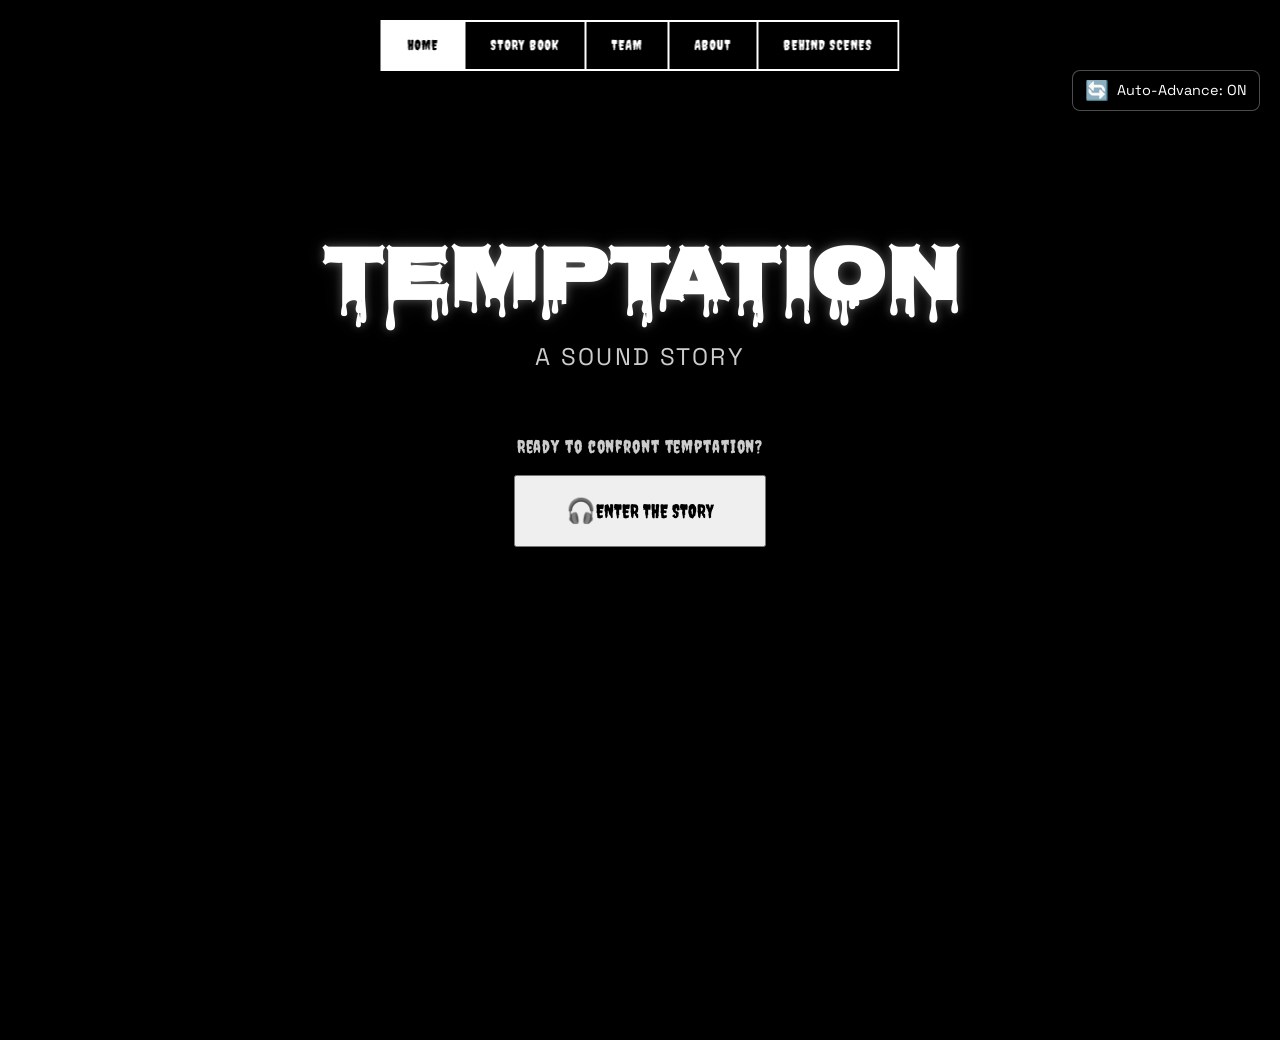
==== commit 8197c6d2: "Updtae" ====
--- a/index.html
+++ b/index.html
@@ -16,11 +16,21 @@
          Navigation Bar
     ========================== -->
     <nav class="nav">
-        <div class="nav-item active" data-target="home">HOME</div>
-        <div class="nav-item" data-target="sounds">STORY BOOK</div>
-        <div class="nav-item" data-target="team">TEAM</div>
-        <div class="nav-item" data-target="about">ABOUT</div>
-        <div class="nav-item" data-target="behind-scenes">BEHIND SCENES</div>
+        <!-- Burger Menu Toggle Button (mobile only) -->
+        <button class="nav-burger" id="navBurger" aria-label="Toggle navigation menu">
+            <span class="burger-line"></span>
+            <span class="burger-line"></span>
+            <span class="burger-line"></span>
+        </button>
+        
+        <!-- Navigation Items Container -->
+        <div class="nav-items" id="navItems">
+            <div class="nav-item active" data-target="home">HOME</div>
+            <div class="nav-item" data-target="sounds">STORY BOOK</div>
+            <div class="nav-item" data-target="team">TEAM</div>
+            <div class="nav-item" data-target="about">ABOUT</div>
+            <div class="nav-item" data-target="behind-scenes">BEHIND SCENES</div>
+        </div>
     </nav>
 
     <!-- Screen reader announcements -->
@@ -31,54 +41,16 @@
     <!-- =========================
          Home Section (Landing)
     ========================== -->
-    <section class="section active home-page" id="home">
-        <div class="home-scroll-container">
-            <!-- Main Landing Panel -->
-            <div class="home-panel active" data-panel="0">
-                <div class="hero-container" style="justify-content: center; align-items: center; min-height: 60vh;">
-                    <h1 class="main-title distressed-title" data-text="TEMPTATION" style="margin-bottom: 20px;">TEMPTATION</h1>
-                    <div class="subtitle" style="margin-bottom: 40px;">A Sound Story</div>
-                    <div class="cta-container" style="margin-top: 0;">
-                        <div class="cta-text" style="text-align: center; margin-bottom: 18px; font-size: 1.1rem; letter-spacing: 0.05em; color: #cccccc;">Ready to confront temptation?</div>
-                        <button class="cta-btn" data-target="sounds" style="font-size: 1.2rem; padding: 20px 50px;">
-                            <span class="cta-icon">🎧</span>
-                            <span class="cta-label">ENTER THE STORY</span>
-                        </button>
-                    </div>
-                    <div class="scroll-hint" style="margin-top: 30px; color: #888; font-size: 0.9rem;">
-                        → Scroll right to explore more
-                    </div>
-                </div>
-            </div>
-            
-            <!-- Additional panels for exploration -->
-            <div class="home-panel" data-panel="1">
-                <div class="hero-container" style="justify-content: center; align-items: center; min-height: 60vh;">
-                    <h2 class="panel-title grunge-title" data-text="THE EXPERIENCE">THE EXPERIENCE</h2>
-                    <div class="panel-content">
-                        <p style="font-size: 1.1rem; line-height: 1.6; margin-bottom: 20px; color: #cccccc;">An immersive audio narrative that challenges your spiritual resolve</p>
-                        <div class="experience-features">
-                            <div class="feature">🎧 Spatial Audio Design</div>
-                            <div class="feature">⏱️ 3:57 Minutes</div>
-                            <div class="feature">🌅 Sunday Morning Setting</div>
-                        </div>
-                    </div>
-                </div>
-            </div>
-            
-            <div class="home-panel" data-panel="2">
-                <div class="hero-container" style="justify-content: center; align-items: center; min-height: 60vh;">
-                    <h2 class="panel-title brush-title" data-text="THE JOURNEY">THE JOURNEY</h2>
-                    <div class="panel-content">
-                        <p style="font-size: 1.1rem; line-height: 1.6; margin-bottom: 20px; color: #cccccc;">Follow a man's internal struggle between comfort and conviction</p>
-                        <div class="journey-steps">
-                            <div class="step">⏰ 6 AM Wake-Up Call</div>
-                            <div class="step">🔔 Church Bells Calling</div>
-                            <div class="step">😈 Satan's Temptation</div>
-                            <div class="step">🙏 Divine Intervention</div>
-                        </div>
-                    </div>
-                </div>
+    <section class="section active" id="home">
+        <div class="hero-container" style="justify-content: center; align-items: center; min-height: 60vh;">
+            <h1 class="main-title distressed-title" data-text="TEMPTATION" style="margin-bottom: 20px;">TEMPTATION</h1>
+            <div class="subtitle" style="margin-bottom: 40px;">A Sound Story</div>
+            <div class="cta-container" style="margin-top: 0;">
+                <div class="cta-text" style="text-align: center; margin-bottom: 18px; font-size: 1.1rem; letter-spacing: 0.05em; color: #cccccc;">Ready to confront temptation?</div>
+                <button class="cta-btn" data-target="sounds" style="font-size: 1.2rem; padding: 20px 50px;">
+                    <span class="cta-icon">🎧</span>
+                    <span class="cta-label">ENTER THE STORY</span>
+                </button>
             </div>
         </div>
     </section>
@@ -89,29 +61,28 @@
     <section class="section" id="team">
         <div class="team-container">
             <div class="team-header">
-                <h2 class="section-title distressed-title reveal-text" data-text="THE TEAM">THE TEAM</h2>
-                <div class="team-subtitle">VOICES BEHIND THE STORY</div>
+                <h2 class="section-title" data-text="THE TEAM">THE TEAM</h2>
             </div>
             <div class="team-content">
                 <div class="team-member">
-                    <img src="public/images/ahmed.jpeg" alt="Director" class="member-image">
+                    <img src="public/images/Mahlet.jpeg" alt="Mahlet A." class="team-photo" style="width: 100%; max-width: 220px; border-radius: 12px; margin-bottom: 18px; object-fit: cover;" />
                     <div class="member-info">
-                        <h3 class="member-name brush-title reveal-text delay-1" data-text="DIRECTOR">DIRECTOR</h3>
-                        <p class="member-role">Vision & Narrative</p>
+                        <h3 class="member-name grunge-title reveal-text delay-1" data-text="MAHLET A.">MAHLET A.</h3>
+                        <p class="member-role">Writer, Lead Sound Editor, Web Developer, Project Lead</p>
                     </div>
                 </div>
                 <div class="team-member">
-                    <img src="public/images/enock.jpeg" alt="Sound Designer" class="member-image">
+                    <img src="public/images/Enock.jpeg" alt="Enock M." class="team-photo" style="width: 100%; max-width: 220px; border-radius: 12px; margin-bottom: 18px; object-fit: cover;" />
                     <div class="member-info">
-                        <h3 class="member-name distressed-title reveal-text delay-2" data-text="SOUND DESIGNER">SOUND DESIGNER</h3>
-                        <p class="member-role">Audio Architecture</p>
+                        <h3 class="member-name grunge-title reveal-text delay-3" data-text="ENOCK M.">ENOCK M.</h3>
+                        <p class="member-role">Visual Designer, Web Developer, Sound Editor</p>
                     </div>
                 </div>
                 <div class="team-member">
-                    <img src="public/images/mahlet.jpeg" alt="Narrative Writer" class="member-image">
+                    <img src="public/images/Ahmad.jpeg" alt="Ahmed A." class="team-photo" style="width: 100%; max-width: 220px; border-radius: 12px; margin-bottom: 18px; object-fit: cover;" />
                     <div class="member-info">
-                        <h3 class="member-name grunge-title reveal-text delay-3" data-text="NARRATIVE WRITER">NARRATIVE WRITER</h3>
-                        <p class="member-role">Story & Voice</p>
+                        <h3 class="member-name grunge-title reveal-text delay-2" data-text="AHMED A.">AHMED A.</h3>
+                        <p class="member-role">Storyboard Artist, Video Editor</p>
                     </div>
                 </div>
             </div>
@@ -126,27 +97,26 @@
             <h2 class="section-title grunge-title reveal-text" data-text="ABOUT">ABOUT</h2>
             <div class="about-content">
                 <div class="about-text">
-                    <p class="large-text">Temptation is an intimate audio journey following a man's spiritual struggle on a Sunday morning at 6 AM.</p>
-                    <p>Awakened by his alarm clock, he hears distant church bells calling him to prayer. But his body is heavy, his mind conflicted. Through immersive soundscapes, we experience his internal battle between comfort and conviction.</p>
-                    <p>As Satan's voice tempts him to stay in bed longer, promising that "God will understand," our protagonist must choose between the easy path of delay and the difficult path of devotion. In his moment of desperation, crying out "God, please help me," he encounters the gentle, reassuring voice of his Father.</p>
-                    <p>The story unfolds through his morning routine culminating in the powerful recitation of the Lord's Prayer. This is a story about spiritual warfare, divine grace, and the courage to show up imperfectly before God.</p>
+                    <p class="large-text">“Temptation” is a short immersive sound story that follows one young man's silent spiritual battle between comfort and conviction. Through voice, silence, and sound design, it explores the inner battle we all face when trying to do what we believe is right.</p>
+                    <p>The project was built to show how sound alone can carry emotional depth and tell a complete story. It invites listeners to not just hear the journey, but to feel it, reflect on it, and maybe even recognize themselves within it.</p>
+                    
                 </div>
                 <div class="project-details">
                     <div class="detail-item">
                         <span class="detail-label">FORMAT</span>
-                        <span class="detail-value">INTERACTIVE AUDIO STORY</span>
+                        <span class="detail-value">INTERACTIVE SOUND STORY</span>
                     </div>
                     <div class="detail-item">
                         <span class="detail-label">DURATION</span>
-                        <span class="detail-value">3:57 MINUTES</span>
+                        <span class="detail-value">VARIABLE</span>
                     </div>
                     <div class="detail-item">
-                        <span class="detail-label">SETTING</span>
-                        <span class="detail-value">SUNDAY MORNING, 6 AM</span>
+                        <span class="detail-label">MEDIUM</span>
+                        <span class="detail-value">AUDIO NARRATIVE</span>
                     </div>
                     <div class="detail-item">
                         <span class="detail-label">THEME</span>
-                        <span class="detail-value">SPIRITUAL WARFARE & GRACE</span>
+                        <span class="detail-value">HUMAN DESIRE & CHOICE</span>
                     </div>
                 </div>
             </div>
@@ -158,30 +128,64 @@
     ========================== -->
     <section class="section" id="behind-scenes">
         <div class="behind-scenes-container">
-            <h2 class="section-title brush-title reveal-text" data-text="BEHIND THE SCENES">BEHIND THE SCENES</h2>
             <div class="behind-scenes-content">
-                <div class="video-section">
+                <!-- Video Showcase -->
+                <div class="video-showcase">
                     <div class="video-container">
-                        <img src="public/images/bhs.png" alt="Behind the Scenes" class="bhs-overlay-image">
-                        <div class="overlay-play-indicator">
-                            <div class="play-icon-overlay">▶</div>
-                            <div class="overlay-text">Click to play video</div>
-                        </div>
+                        <!-- Video Overlay -->
+                        <div class="video-overlay" id="videoOverlay">
+                            <div class="overlay-background"></div>
+                            <div class="overlay-content">
+                                <img src="public/images/Untitled-3.png" alt="Behind the Scenes Preview" class="overlay-image">
+                                <button class="video-play-btn" id="videoPlayBtn">
+                                    <span class="video-play-icon">▶</span>
+                                    <span class="video-play-text">WATCH BEHIND THE SCENES</span>
+                                </button>
+                            </div>
+                        </div>
+                        <!-- YouTube Video (initially hidden) -->
                         <iframe 
-                            src="https://drive.google.com/file/d/1iwAK4X8exc-pHHD2l0LMtGU1Q5M-kFLE/preview" 
+                            id="youtubeVideo"
                             width="100%" 
-                            height="400" 
-                            frameborder="0"
-                            allow="autoplay; encrypted-media"
-                            allowfullscreen>
+                            height="500" 
+                            src="https://www.youtube.com/embed/sSk_fJUMWOw" 
+                            title="Behind the Scenes of Temptation" 
+                            frameborder="0" 
+                            allow="accelerometer; autoplay; clipboard-write; encrypted-media; gyroscope; picture-in-picture" 
+                            allowfullscreen
+                            style="display: none;">
                         </iframe>
                     </div>
                 </div>
+
                 <div class="process-section">
-                    <h3 class="process-title distressed-title reveal-text delay-1" data-text="CREATIVE PROCESS">CREATIVE PROCESS</h3>
-                    <div class="process-summary">
-                        <p>Our process involved capturing authentic morning ambiance, recording layered whispers, and designing spatial audio that places listeners inside the protagonist's spiritual battle.</p>
-                        <p>Every sound element serves the narrative: alarm clocks that feel urgent, church bells that call from a distance, and voices that speak directly to the soul.</p>
+                    <div class="process-item">
+                        <div class="process-step">01</div>
+                        <div class="process-info">
+                            <h4 class="distressed-title" data-text="CONCEPTUALIZATION">CONCEPTUALIZATION</h4>
+                            <p>We began by exploring the psychological aspects of temptation—what drives desire, how choices are made, and the aftermath of decision.</p>
+                        </div>
+                    </div>
+                    <div class="process-item">
+                        <div class="process-step">02</div>
+                        <div class="process-info">
+                            <h4 class="distressed-title" data-text="SOUND COLLECTION">SOUND COLLECTION</h4>
+                            <p>Recording ambient sounds, whispers, heartbeats, and environmental audio that would create the emotional landscape of the story.</p>
+                        </div>
+                    </div>
+                    <div class="process-item">
+                        <div class="process-step">03</div>
+                        <div class="process-info">
+                            <h4 class="distressed-title" data-text="NARRATIVE DEVELOPMENT">NARRATIVE DEVELOPMENT</h4>
+                            <p>Crafting the story structure to unfold through horizontal scrolling, allowing listeners to control their journey through temptation.</p>
+                        </div>
+                    </div>
+                    <div class="process-item">
+                        <div class="process-step">04</div>
+                        <div class="process-info">
+                            <h4 class="distressed-title" data-text="INTERACTIVE DESIGN">INTERACTIVE DESIGN</h4>
+                            <p>Building the seamless audio experience where sound guides the narrative flow and user interaction enhances immersion.</p>
+                        </div>
                     </div>
                 </div>
             </div>
@@ -189,265 +193,277 @@
     </section>
 
     <!-- =========================
-         Story Book Section (Horizontal Scroll)
+         Story Book Section
     ========================== -->
     <section class="section sounds-page" id="sounds">
         <div class="sounds-container">
-            <div class="horizontal-scroll-container">
-                <!-- Home Section -->
-                <div class="narrative-section home-section active" data-section="0">
-                    <div class="narrative-content">
-                        <div class="home-subtitle distressed-title reveal-text delay-1" data-text="A Visual Story">A Visual Story</div>
-                        <div class="home-description">
-                            <p>An immersive visual and audio narrative exploring the delicate dance between desire and restraint, choice and consequence.</p>
-                            <p>Journey through six panels of temptation, where every image tells a story and every sound carries weight.</p>
-                        </div>
-                        
-                        <!-- Audio Unlock Button -->
-                        <div class="audio-unlock-container" id="audioUnlockContainer">
-                            <p style="color: #cccccc; margin-bottom: 15px; font-size: 0.9rem;">Click to enable audio for the full experience:</p>
-                            <button class="audio-unlock-btn" id="audioUnlockBtn">
-                                <span class="unlock-icon">🔊</span>
-                                <span class="unlock-text">ENABLE AUDIO</span>
+            <div class="narrative-section home-section active" data-section="0">
+                <div class="narrative-content">
+                    <div class="home-subtitle distressed-title reveal-text delay-1" data-text="A Visual Story">A Visual Story</div>
+                    <div class="home-description">
+                        <p>An immersive visual and audio narrative exploring the delicate dance between desire and restraint, choice and consequence.</p>
+                        <p>Journey through six panels of temptation, where every image tells a story and every sound carries weight.</p>
+                    </div>
+                    
+                    <!-- Audio Unlock Button -->
+                    <div class="audio-unlock-container" id="audioUnlockContainer">
+                        <p style="color: #cccccc; margin-bottom: 15px; font-size: 0.9rem;">Click to enable audio for the full experience:</p>
+                        <button class="audio-unlock-btn" id="audioUnlockBtn">
+                            <span class="unlock-icon">🔊</span>
+                            <span class="unlock-text">ENABLE AUDIO</span>
+                        </button>
+                    </div>
+                    
+                    <!-- Trigger Button -->
+                    <button class="trigger-btn" onclick="navigatePanel(1)">
+                        <span class="trigger-icon">🎭</span>
+                        <span class="trigger-text">FACE YOUR TEMPTATION</span>
+                    </button>
+                </div>
+            </div>
+
+            <!-- Panel 1 -->
+            <div class="narrative-section" data-section="1" style="display: none;">
+                <div class="narrative-content">
+                    <div class="image-carousel">
+                        <img src="public/images/1.png" alt="Panel 1" class="story-image">
+                        <div class="panel-navigation">
+                            <button class="nav-btn next-btn" onclick="navigatePanel(1)" aria-label="Navigate to next panel">Next Panel →</button>
+                        </div>
+                    </div>
+                    <div class="audio-controls">
+                        <button class="play-btn" data-audio="whisper">
+                            <span class="play-icon">▶</span>
+                            <span class="play-text">PLAY</span>
+                        </button>
+                    </div>
+                    <audio preload="metadata" data-section="1">
+                        <source src="public/sounds/splits_mixdown1.mp3" type="audio/mpeg">
+                        Your browser does not support the audio element.
+                    </audio>
+                </div>
+            </div>
+
+            <!-- Panel 2 -->
+            <div class="narrative-section" data-section="2" style="display: none;">
+                <div class="narrative-content">
+                    <div class="image-carousel">
+                        <img src="public/images/2.png" alt="Panel 2" class="story-image">
+                        <div class="panel-navigation">
+                            <button class="nav-btn prev-btn" onclick="navigatePanel(-1)" aria-label="Navigate to previous panel">← Previous Panel</button>
+                            <button class="nav-btn next-btn" onclick="navigatePanel(1)" aria-label="Navigate to next panel">Next Panel →</button>
+                        </div>
+                    </div>
+                    <div class="audio-controls">
+                        <button class="play-btn" data-audio="footsteps">
+                            <span class="play-icon">▶</span>
+                            <span class="play-text">PLAY</span>
+                        </button>
+                    </div>
+                    <audio preload="metadata" data-section="2">
+                        <source src="public/sounds/splits_mixdown2.mp3" type="audio/mpeg">
+                        Your browser does not support the audio element.
+                    </audio>
+                </div>
+            </div>
+
+            <!-- Panel 3 -->
+            <div class="narrative-section" data-section="3" style="display: none;">
+                <div class="narrative-content">
+                    <div class="image-carousel">
+                        <img src="public/images/3.png" alt="Panel 3" class="story-image">
+                        <div class="panel-navigation">
+                            <button class="nav-btn prev-btn" onclick="navigatePanel(-1)" aria-label="Navigate to previous panel">← Previous Panel</button>
+                            <button class="nav-btn next-btn" onclick="navigatePanel(1)" aria-label="Navigate to next panel">Next Panel →</button>
+                        </div>
+                    </div>
+                    <div class="audio-controls">
+                        <button class="play-btn" data-audio="heartbeat">
+                            <span class="play-icon">▶</span>
+                            <span class="play-text">PLAY</span>
+                        </button>
+                    </div>
+                    <audio preload="metadata" data-section="3">
+                        <source src="public/sounds/splits_mixdown3.mp3" type="audio/mpeg">
+                        Your browser does not support the audio element.
+                    </audio>
+                </div>
+            </div>
+
+            <!-- Panel 4 -->
+            <div class="narrative-section" data-section="4" style="display: none;">
+                <div class="narrative-content">
+                    <div class="image-carousel">
+                        <img src="public/images/4.png" alt="Panel 4" class="story-image">
+                        <div class="panel-navigation">
+                            <button class="nav-btn prev-btn" onclick="navigatePanel(-1)" aria-label="Navigate to previous panel">← Previous Panel</button>
+                            <button class="nav-btn next-btn" onclick="navigatePanel(1)" aria-label="Navigate to next panel">Next Panel →</button>
+                        </div>
+                    </div>
+                    <div class="audio-controls">
+                        <button class="play-btn" data-audio="elevator">
+                            <span class="play-icon">▶</span>
+                            <span class="play-text">PLAY</span>
+                        </button>
+                    </div>
+                    <audio preload="metadata" data-section="4">
+                        <source src="public/sounds/splits_mixdown4.mp3" type="audio/mpeg">
+                        Your browser does not support the audio element.
+                    </audio>
+
+                    <!-- Branching Choice -->
+                    <div class="branching-choice">
+                        <p class="choice-prompt">What does he do?</p>
+                        <div class="choice-buttons">
+                            <button class="choice-btn" data-choice="sleep">
+                                <span class="choice-icon">🛌</span>
+                                <span class="choice-text">SLEEP</span>
                             </button>
-                        </div>
-                        
-                        <div class="home-instruction">
-                            <span>→ Scroll right to begin the story</span>
-                        </div>
-                    </div>
-                </div>
-
-                <!-- Panel 1 -->
-                <div class="narrative-section" data-section="1">
-                    <div class="narrative-content">
-                        <div class="image-carousel">
-                            <img src="public/images/1.png" alt="Panel 1" class="story-image">
-                            <div class="panel-navigation">
-                                <button class="nav-btn next-btn" onclick="navigatePanel(1)" aria-label="Navigate to next panel">Next Panel →</button>
-                            </div>
-                        </div>
-                        <div class="audio-controls">
-                            <button class="play-btn" data-audio="whisper">
-                                <span class="play-icon">▶</span>
-                                <span class="play-text">PLAY</span>
+                            <button class="choice-btn" data-choice="pray">
+                                <span class="choice-icon">🙏</span>
+                                <span class="choice-text">PRAY</span>
                             </button>
                         </div>
-                        <audio preload="metadata" data-section="1">
-                            <source src="public/sounds/splits_mixdown1.mp3" type="audio/mpeg">
-                            Your browser does not support the audio element.
-                        </audio>
-                    </div>
-                </div>
-
-                <!-- Panel 2 -->
-                <div class="narrative-section" data-section="2">
-                    <div class="narrative-content">
-                        <div class="image-carousel">
-                            <img src="public/images/2.png" alt="Panel 2" class="story-image">
-                            <div class="panel-navigation">
-                                <button class="nav-btn prev-btn" onclick="navigatePanel(-1)" aria-label="Navigate to previous panel">← Previous Panel</button>
-                                <button class="nav-btn next-btn" onclick="navigatePanel(1)" aria-label="Navigate to next panel">Next Panel →</button>
-                            </div>
-                        </div>
-                        <div class="audio-controls">
-                            <button class="play-btn" data-audio="footsteps">
-                                <span class="play-icon">▶</span>
-                                <span class="play-text">PLAY</span>
-                            </button>
-                        </div>
-                        <audio preload="metadata" data-section="2">
-                            <source src="public/sounds/splits_mixdown2.mp3" type="audio/mpeg">
-                            Your browser does not support the audio element.
-                        </audio>
-                    </div>
-                </div>
-
-                <!-- Panel 3 -->
-                <div class="narrative-section" data-section="3">
-                    <div class="narrative-content">
-                        <div class="image-carousel">
-                            <img src="public/images/3.png" alt="Panel 3" class="story-image">
-                            <div class="panel-navigation">
-                                <button class="nav-btn prev-btn" onclick="navigatePanel(-1)" aria-label="Navigate to previous panel">← Previous Panel</button>
-                                <button class="nav-btn next-btn" onclick="navigatePanel(1)" aria-label="Navigate to next panel">Next Panel →</button>
-                            </div>
-                        </div>
-                        <div class="audio-controls">
-                            <button class="play-btn" data-audio="marketplace">
-                                <span class="play-icon">▶</span>
-                                <span class="play-text">PLAY</span>
-                            </button>
-                        </div>
-                        <audio preload="metadata" data-section="3">
-                            <source src="public/sounds/splits_mixdown3.mp3" type="audio/mpeg">
-                            Your browser does not support the audio element.
-                        </audio>
-                    </div>
-                </div>
-
-                <!-- Panel 4 -->
-                <div class="narrative-section" data-section="4">
-                    <div class="narrative-content">
-                        <div class="image-carousel">
-                            <img src="public/images/4.png" alt="Panel 4" class="story-image">
-                            <div class="panel-navigation">
-                                <button class="nav-btn prev-btn" onclick="navigatePanel(-1)" aria-label="Navigate to previous panel">← Previous Panel</button>
-                                <button class="nav-btn next-btn" onclick="navigatePanel(1)" aria-label="Navigate to next panel">Next Panel →</button>
-                            </div>
-                        </div>
-                        <div class="audio-controls">
-                            <button class="play-btn" data-audio="elevator">
-                                <span class="play-icon">▶</span>
-                                <span class="play-text">PLAY</span>
-                            </button>
-                        </div>
-                        <audio preload="metadata" data-section="4">
-                            <source src="public/sounds/splits_mixdown4.mp3" type="audio/mpeg">
-                            Your browser does not support the audio element.
-                        </audio>
-
-                        <!-- Branching Choice -->
-                        <div class="branching-choice">
-                            <p class="choice-prompt">What does he do?</p>
-                            <div class="choice-buttons">
-                                <button class="choice-btn" data-choice="sleep">
-                                    <span class="choice-icon">🛌</span>
-                                    <span class="choice-text">SLEEP</span>
-                                </button>
-                                <button class="choice-btn" data-choice="pray">
-                                    <span class="choice-icon">🙏</span>
-                                    <span class="choice-text">PRAY</span>
-                                </button>
-                            </div>
-                        </div>
-                    </div>
-                </div>
-
-                <!-- Ending: Sleep -->
-                <div class="narrative-section ending-sleep" data-section="5" style="display: none;">
-                    <div class="narrative-content">
-                        <div class="image-carousel">
-                            <img src="public/images/5.png" alt="Sleep Ending" class="story-image">
-                            <div class="panel-navigation">
-                                <button class="nav-btn prev-btn" onclick="navigatePanel(-1)" aria-label="Navigate to previous panel">← Previous Panel</button>
-                                <button class="nav-btn next-btn" onclick="restartStory()" aria-label="Restart the story">Restart Story →</button>
-                            </div>
-                        </div>
-                        <div class="audio-controls">
-                            <button class="play-btn" data-audio="d2">
-                                <span class="play-icon">▶</span>
-                                <span class="play-text">PLAY</span>
-                            </button>
-                        </div>
-                        <audio preload="metadata" data-section="5">
-                            <source src="public/sounds/D2.mp3" type="audio/mpeg">
-                            Your browser does not support the audio element.
-                        </audio>
-                    </div>
-                </div>
-
-                <!-- Ending: Pray -->
-                <div class="narrative-section ending-pray" data-section="6" style="display: none;">
-                    <div class="narrative-content">
-                        <div class="image-carousel">
-                            <img src="public/images/6.png" alt="Pray Ending" class="story-image">
-                            <div class="panel-navigation">
-                                <button class="nav-btn prev-btn" onclick="navigatePanel(-1)" aria-label="Navigate to previous panel">← Previous Panel</button>
-                                <button class="nav-btn next-btn" onclick="navigatePanel(1)" aria-label="Navigate to next panel">Next Panel →</button>
-                            </div>
-                        </div>
-                        <div class="audio-controls">
-                            <button class="play-btn" data-audio="birdsong">
-                                <span class="play-icon">▶</span>
-                                <span class="play-text">PLAY</span>
-                            </button>
-                        </div>
-                        <audio preload="metadata" data-section="6">
-                            <source src="public/sounds/splits_mixdown5.mp3" type="audio/mpeg">
-                            Your browser does not support the audio element.
-                        </audio>
-                    </div>
-                </div>
-
-                <!-- Panel 7 -->
-                <div class="narrative-section" data-section="7">
-                    <div class="narrative-content">
-                        <div class="image-carousel">
-                            <img src="public/images/7.png" alt="Panel 7" class="story-image">
-                            <div class="panel-navigation">
-                                <button class="nav-btn prev-btn" onclick="navigatePanel(-1)" aria-label="Navigate to previous panel">← Previous Panel</button>
-                                <button class="nav-btn next-btn" onclick="navigatePanel(1)" aria-label="Navigate to next panel">Next Panel →</button>
-                            </div>
-                        </div>
-                        <div class="audio-controls">
-                            <button class="play-btn" data-audio="mahlet">
-                                <span class="play-icon">▶</span>
-                                <span class="play-text">PLAY</span>
-                            </button>
-                        </div>
-                        <audio preload="metadata" data-section="7">
-                            <source src="public/sounds/splits_mixdown6.mp3" type="audio/mpeg">
-                            Your browser does not support the audio element.
-                        </audio>
-                    </div>
-                </div>
-
-                <!-- Panel 8 -->
-                <div class="narrative-section" data-section="8">
-                    <div class="narrative-content">
-                        <div class="image-carousel">
-                            <img src="public/images/8.png" alt="Panel 8" class="story-image">
-                            <div class="panel-navigation">
-                                <button class="nav-btn prev-btn" onclick="navigatePanel(-1)" aria-label="Navigate to previous panel">← Previous Panel</button>
-                                <button class="nav-btn next-btn" onclick="navigatePanel(1)" aria-label="Navigate to next panel">Next Panel →</button>
-                            </div>
-                        </div>
-                        <div class="audio-controls">
-                            <button class="play-btn" data-audio="mahlet">
-                                <span class="play-icon">▶</span>
-                                <span class="play-text">PLAY</span>
-                            </button>
-                        </div>
-                        <audio preload="metadata" data-section="8">
-                            <source src="public/sounds/splits_mixdown7.mp3" type="audio/mpeg">
-                            Your browser does not support the audio element.
-                        </audio>
-                    </div>
-                </div>
-
-                <!-- Panel 9 -->
-                <div class="narrative-section" data-section="9">
-                    <div class="narrative-content">
-                        <div class="image-carousel">
-                            <img src="public/images/9.png" alt="Panel 9" class="story-image">
-                            <div class="panel-navigation">
-                                <button class="nav-btn prev-btn" onclick="navigatePanel(-1)">← Previous Panel</button>
-                                <button class="nav-btn next-btn" onclick="restartStory()">Restart Story →</button>
-                            </div>
-                        </div>
-                        <div class="audio-controls">
-                            <button class="play-btn" data-audio="mahlet">
-                                <span class="play-icon">▶</span>
-                                <span class="play-text">PLAY</span>
-                            </button>
-                        </div>
-                        <audio preload="metadata" data-section="9">
-                            <source src="public/sounds/splits_mixdown8.mp3" type="audio/mpeg">
-                            Your browser does not support the audio element.
-                        </audio>
-                    </div>
+                    </div>
+                </div>
+            </div>
+
+            <!-- Ending: Sleep -->
+            <div class="narrative-section ending-sleep" data-section="5" style="display: none;">
+                <div class="narrative-content">
+                    <div class="image-carousel">
+                        <img src="public/images/5.png" alt="Sleep Ending" class="story-image">
+                        <div class="panel-navigation">
+                            <button class="nav-btn prev-btn" onclick="navigatePanel(-1)" aria-label="Navigate to previous panel">← Previous Panel</button>
+                        </div>
+                    </div>
+                    <div class="audio-controls">
+                        <button class="play-btn" data-audio="d2">
+                            <span class="play-icon">▶</span>
+                            <span class="play-text">PLAY</span>
+                        </button>
+                    </div>
+                    <audio preload="metadata" data-section="5">
+                        <source src="public/sounds/splits_mixdown9.mp3" type="audio/mpeg">
+                        Your browser does not support the audio element.
+                    </audio>
+                </div>
+            </div>
+
+            <!-- Ending: Pray -->
+            <div class="narrative-section ending-pray" data-section="6" style="display: none;">
+                <div class="narrative-content">
+                    <div class="image-carousel">
+                        <img src="public/images/6.png" alt="Pray Ending" class="story-image">
+                        <div class="panel-navigation">
+                            <button class="nav-btn prev-btn" onclick="navigatePanel(-1)" aria-label="Navigate to previous panel">← Previous Panel</button>
+                            <button class="nav-btn next-btn" onclick="navigatePanel(1)" aria-label="Navigate to next panel">Next Panel →</button>
+                        </div>
+                    </div>
+                    <div class="audio-controls">
+                        <button class="play-btn" data-audio="birdsong">
+                            <span class="play-icon">▶</span>
+                            <span class="play-text">PLAY</span>
+                        </button>
+                    </div>
+                    <audio preload="metadata" data-section="6">
+                        <source src="public/sounds/splits_mixdown5.mp3" type="audio/mpeg">
+                        Your browser does not support the audio element.
+                    </audio>
+                </div>
+            </div>
+
+            <!-- Panel 7 -->
+            <div class="narrative-section" data-section="7" style="display: none;">
+                <div class="narrative-content">
+                    <div class="image-carousel">
+                        <img src="public/images/7.png" alt="Panel 7" class="story-image">
+                        <div class="panel-navigation">
+                            <button class="nav-btn prev-btn" onclick="navigatePanel(-1)" aria-label="Navigate to previous panel">← Previous Panel</button>
+                            <button class="nav-btn next-btn" onclick="navigatePanel(1)" aria-label="Navigate to next panel">Next Panel →</button>
+                        </div>
+                    </div>
+                    <div class="audio-controls">
+                        <button class="play-btn" data-audio="mahlet">
+                            <span class="play-icon">▶</span>
+                            <span class="play-text">PLAY</span>
+                        </button>
+                    </div>
+                    <audio preload="metadata" data-section="7">
+                        <source src="public/sounds/splits_mixdown6.mp3" type="audio/mpeg">
+                        Your browser does not support the audio element.
+                    </audio>
+                </div>
+            </div>
+
+            <!-- Panel 8 -->
+            <div class="narrative-section" data-section="8" style="display: none;">
+                <div class="narrative-content">
+                    <div class="image-carousel">
+                        <img src="public/images/8.png" alt="Panel 8" class="story-image">
+                        <div class="panel-navigation">
+                            <button class="nav-btn prev-btn" onclick="navigatePanel(-1)" aria-label="Navigate to previous panel">← Previous Panel</button>
+                            <button class="nav-btn next-btn" onclick="navigatePanel(1)" aria-label="Navigate to next panel">Next Panel →</button>
+                        </div>
+                    </div>
+                    <div class="audio-controls">
+                        <button class="play-btn" data-audio="mahlet">
+                            <span class="play-icon">▶</span>
+                            <span class="play-text">PLAY</span>
+                        </button>
+                    </div>
+                    <audio preload="metadata" data-section="8">
+                        <source src="public/sounds/splits_mixdown7.mp3" type="audio/mpeg">
+                        Your browser does not support the audio element.
+                    </audio>
+                </div>
+            </div>
+
+            <!-- Panel 9 -->
+            <div class="narrative-section" data-section="9" style="display: none;">
+                <div class="narrative-content">
+                    <div class="image-carousel">
+                        <img src="public/images/9.png" alt="Panel 9" class="story-image">
+                        <div class="panel-navigation">
+                            <button class="nav-btn prev-btn" onclick="navigatePanel(-1)">← Previous Panel</button>
+                            <button class="nav-btn next-btn" onclick="restartStory()">Restart Story →</button>
+                        </div>
+                    </div>
+                    <div class="audio-controls">
+                        <button class="play-btn" data-audio="mahlet">
+                            <span class="play-icon">▶</span>
+                            <span class="play-text">PLAY</span>
+                        </button>
+                    </div>
+                    <audio preload="metadata" data-section="9">
+                        <source src="public/sounds/splits_mixdown8.mp3" type="audio/mpeg">
+                        Your browser does not support the audio element.
+                    </audio>
                 </div>
             </div>
         </div>
     </section>
+
+    <!-- Final Page -->
+    <div class="narrative-section final-page" data-section="final" style="display: none;">
+        <div class="narrative-content">
+            <div class="final-message">
+                <h2 class="final-title">The Moral of the Story</h2>
+                <p class="final-text">In the quiet moments of temptation, our choices define us. Whether we choose comfort or conviction, each decision shapes our path. Remember, the battle between desire and restraint is universal, but the power to choose remains uniquely yours.</p>
+                <button class="restart-btn" onclick="restartStory()">
+                    <span class="restart-icon">🔄</span>
+                    <span class="restart-text">RESTART STORY</span>
+                </button>
+            </div>
+        </div>
+    </div>
 
     <!-- =========================
          Volume Control (Bottom Left)
     ========================== -->
     <div class="volume-control-container" id="volumeControlContainer">
         <div class="volume-icon" id="volumeIcon">🔊</div>
-        <input type="range" id="globalVolumeSlider" min="0" max="1" step="0.01" value="1" class="volume-slider-new" title="Adjust volume" aria-label="Volume control">
+        <input type="range" id="globalVolumeSlider" min="0" max="1" step="0.01" value="1" class="volume-slider-new">
     </div>
 
     <!-- =========================
@@ -467,7 +483,7 @@
                 <option value="2">2x</option>
             </select>
         </div>
-        <input type="range" id="globalSeekSlider" min="0" max="100" value="0" class="seek-slider" title="Seek through audio" aria-label="Audio timeline">
+        <input type="range" id="globalSeekSlider" min="0" max="100" value="0" class="seek-slider">
         <div class="time-display">
             <span id="currentTime">0:00</span> / <span id="totalTime">0:00</span>
         </div>
@@ -476,4 +492,4 @@
     <!-- Main JavaScript file -->
     <script src="main.js"></script>
 </body>
-</html>
+</html>
--- a/main.css
+++ b/main.css
@@ -12,18 +12,20 @@
 html {
     width: 100%;
     height: 100%; /* Ensure html takes full viewport height */
-    overflow: hidden; /* Hide global scrollbars */
+    /* overflow: hidden;  Remove this to allow scrolling */
 }
 
 html, body {
-    min-height: 100%; /* Allow content to expand beyond viewport */
+    height: 100%;
     margin: 0;
     padding: 0;
+    padding-top: 60px; /* Add top padding to create space below fixed navigation */
     font-family: 'Space Grotesk', sans-serif;
     color: #ffffff;
     background-color: #000000;
     overflow-x: hidden; /* Prevent horizontal scroll bar on main page */
     position: relative; /* For proper positioning of fixed elements */
+    /* Remove overflow-y: hidden to allow vertical scroll */
 }
 
 /* Prevent horizontal overflow on all elements */
@@ -33,28 +35,16 @@
 
 /* Specific fixes for sounds page */
 .sounds-page {
-    padding-top: min(180px, 20vw); /* More space for nav and title */
-    background: #000000;
-    width: 100vw;
-    position: relative;
     height: 100vh;
     overflow: hidden;
-    display: flex;
-    flex-direction: column;
-    align-items: center;
+    position: relative;
+    background: #000;
 }
 
 .sounds-container {
-    width: 100vw;
-    display: flex;
-    flex-direction: column;
-    background: #000000;
+    height: 100%;
+    width: 100%;
     position: relative;
-    overflow-y: auto;
-    overflow-x: hidden;
-    height: 100vh;
-    min-height: 100vh;
-    align-items: center;
 }
 
 .horizontal-scroll-container {
@@ -71,19 +61,21 @@
 }
 
 .narrative-section {
-    flex-shrink: 0;
-    flex-grow: 0;
-    flex-basis: 100vw;
-    scroll-snap-align: start;
-    width: 100vw;
-    min-height: 80vh;
-    display: flex;
-    flex-direction: column;
-    align-items: center;
-    justify-content: flex-start;
-    padding: 60px 16px 32px 16px; /* Increased top padding for nav bar */
-    box-sizing: border-box;
-    margin-top: 0;
+    position: absolute;
+    top: 0;
+    left: 0;
+    width: 100%;
+    height: 100%;
+    display: none;
+    opacity: 0;
+    transition: opacity 0.5s ease;
+    z-index: 1;
+}
+
+.narrative-section.active {
+    display: flex !important;
+    opacity: 1;
+    z-index: 2;
 }
 
 .narrative-content {
@@ -94,8 +86,11 @@
     flex-direction: column;
     align-items: center;
     justify-content: flex-start;
-    gap: 12px;
+    gap: 8px;
     text-align: center;
+    position: relative;
+    z-index: 3;
+    padding-top: 20px;
 }
 
 .narrative-section * {
@@ -108,12 +103,12 @@
     background: #000000;
     color: #ffffff;
     line-height: 1.2;
-    padding: 0;
-    width: 100%; /* Changed to 100% from 100vw */
-    min-height: 100vh; /* Ensure body also takes full viewport height */
+    padding: 0 0 140px 0; /* Add bottom padding for fixed controls */
+    width: 100%;
+    min-height: 100vh;
     position: relative;
-    overflow-y: auto; /* Allow vertical scrolling for content */
-    overflow-x: hidden; /* Prevent horizontal scroll */
+    /* overflow: hidden;  Remove this to allow scrolling */
+    height: 100%;
 }
 
 /* ==========================================================================
@@ -123,7 +118,7 @@
 /* Main navigation bar: centered, fixed, blurred background */
 .nav {
     position: fixed;
-    top: 30px;
+    top: 20px;
     left: 50%;
     transform: translateX(-50%);
     z-index: 1000;
@@ -133,6 +128,50 @@
     border: 2px solid #ffffff;
     -webkit-backdrop-filter: blur(10px);
     backdrop-filter: blur(10px);
+}
+
+/* Navigation items container */
+.nav-items {
+    display: flex;
+    gap: 0;
+}
+
+/* Burger menu button - hidden on desktop */
+.nav-burger {
+    display: none;
+    background: transparent;
+    border: none;
+    cursor: pointer;
+    padding: 15px;
+    flex-direction: column;
+    align-items: center;
+    justify-content: center;
+    gap: 4px;
+    position: relative;
+    z-index: 1001;
+}
+
+/* Burger menu lines */
+.burger-line {
+    width: 20px;
+    height: 2px;
+    background-color: #ffffff;
+    transition: all 0.3s cubic-bezier(0.4, 0, 0.2, 1);
+    transform-origin: center;
+}
+
+/* Burger menu animation when active */
+.nav-burger.active .burger-line:nth-child(1) {
+    transform: rotate(45deg) translate(6px, 6px);
+}
+
+.nav-burger.active .burger-line:nth-child(2) {
+    opacity: 0;
+    transform: scaleX(0);
+}
+
+.nav-burger.active .burger-line:nth-child(3) {
+    transform: rotate(-45deg) translate(6px, -6px);
 }
 
 /* Navigation item styles */
@@ -169,112 +208,78 @@
     color: #000000;
 }
 
-/* ==========================================================================
-   Homepage Horizontal Scroll Styles
-   ========================================================================== */
-
-.home-page {
-    overflow: hidden;
-}
-
-.home-scroll-container {
-    width: 100%;
-    height: 100vh;
-    display: flex;
-    flex-direction: row;
-    flex-wrap: nowrap;
-    overflow-x: scroll;
-    scroll-snap-type: x mandatory;
-    scroll-behavior: smooth;
-    align-items: center;
-}
-
-.home-panel {
-    flex-shrink: 0;
-    flex-grow: 0;
-    flex-basis: 100vw;
-    scroll-snap-align: start;
-    width: 100vw;
-    height: 100vh;
-    display: flex;
-    flex-direction: column;
-    align-items: center;
-    justify-content: center;
-    box-sizing: border-box;
-}
-
-.panel-title {
-    font-size: 2.5rem;
-    margin-bottom: 30px;
-    text-align: center;
-}
-
-.panel-content {
-    text-align: center;
-    max-width: 600px;
-    margin: 0 auto;
-}
-
-.experience-features, .journey-steps {
-    display: flex;
-    flex-direction: column;
-    gap: 15px;
-    margin-top: 30px;
-}
-
-.feature, .step {
-    background: rgba(255, 255, 255, 0.1);
-    padding: 15px 20px;
-    border-radius: 8px;
-    font-size: 1rem;
-    backdrop-filter: blur(5px);
-    border: 1px solid rgba(255, 255, 255, 0.2);
-}
-
-.scroll-hint {
-    animation: pulse 2s infinite;
-}
-
-@keyframes pulse {
-    0%, 100% { opacity: 0.6; }
-    50% { opacity: 1; }
-}
-
-/* Mobile responsive styles for homepage */
+/* Mobile Navigation Styles */
 @media (max-width: 768px) {
-    .panel-title {
-        font-size: 2rem;
-        margin-bottom: 20px;
-    }
-    
-    .panel-content {
-        padding: 0 20px;
-    }
-    
-    .experience-features, .journey-steps {
-        gap: 10px;
-        margin-top: 20px;
-    }
-    
-    .feature, .step {
-        padding: 12px 16px;
-        font-size: 0.9rem;
-    }
-}
-
-@media (max-width: 480px) {
-    .panel-title {
-        font-size: 1.6rem;
-        margin-bottom: 15px;
-    }
-    
-    .panel-content p {
-        font-size: 1rem;
-    }
-    
-    .feature, .step {
-        padding: 10px 14px;
-        font-size: 0.85rem;
+    .nav {
+        top: 10px;
+        left: 10px;
+        right: 10px;
+        transform: none;
+        width: calc(100% - 20px);
+        max-width: none;
+        justify-content: space-between;
+        align-items: center;
+        padding: 0;
+    }
+
+    .nav-burger {
+        display: flex;
+        order: 1;
+        margin-left: auto;
+    }
+
+    .nav-items {
+        position: fixed;
+        top: 0;
+        left: 0;
+        width: 100%;
+        height: 100vh;
+        background: rgba(0, 0, 0, 0.95);
+        -webkit-backdrop-filter: blur(15px);
+        backdrop-filter: blur(15px);
+        flex-direction: column;
+        justify-content: center;
+        align-items: center;
+        gap: 20px;
+        transform: translateX(-100%);
+        transition: transform 0.3s cubic-bezier(0.4, 0, 0.2, 1);
+        z-index: 999;
+    }
+
+    .nav-items.active {
+        transform: translateX(0);
+    }
+
+    .nav-item {
+        padding: 20px 40px;
+        font-size: 18px;
+        letter-spacing: 2px;
+        border: 2px solid #ffffff;
+        border-radius: 8px;
+        background: rgba(0, 0, 0, 0.8);
+        min-width: 200px;
+        text-align: center;
+        transform: translateY(20px);
+        opacity: 0;
+        transition: all 0.3s ease;
+    }
+
+    .nav-items.active .nav-item {
+        transform: translateY(0);
+        opacity: 1;
+    }
+
+    .nav-items.active .nav-item:nth-child(1) { transition-delay: 0.1s; }
+    .nav-items.active .nav-item:nth-child(2) { transition-delay: 0.2s; }
+    .nav-items.active .nav-item:nth-child(3) { transition-delay: 0.3s; }
+    .nav-items.active .nav-item:nth-child(4) { transition-delay: 0.4s; }
+    .nav-items.active .nav-item:nth-child(5) { transition-delay: 0.5s; }
+
+    .nav-item:hover {
+        background: #ffffff;
+        color: #000000;
+        transform: translateY(-5px) scale(1.05);
+        box-shadow: 0 10px 25px rgba(255, 255, 255, 0.2);
     }
 }
 
@@ -426,19 +431,113 @@
 
 /* Hide sections by default, set padding and min height */
 .section {
-    min-height: auto; /* Allow natural content height */
+    min-height: 100vh;
     display: none;
-    padding: 90px 20px 60px 20px; /* Further reduced padding for nav bar */
+    padding: 120px 40px 60px 40px;
     position: relative;
     box-sizing: border-box;
+    /* Remove height and overflow restrictions for general sections */
+    height: auto;
+    overflow: visible;
+    opacity: 0;
+    transform: translateY(20px);
+    transition: opacity 0.6s ease, transform 0.6s ease;
 }
 
 /* Show active section as flex column */
 .section.active {
     display: flex;
     flex-direction: column;
-    min-height: 100vh; /* Ensure at least viewport height */
-    height: auto; /* Allow content to expand naturally */
+    opacity: 1;
+    transform: translateY(0);
+}
+
+/* Fix for Behind the Scenes section to allow vertical scrolling */
+#behind-scenes.section,
+#behind-scenes {
+    height: auto !important;
+    min-height: 100vh;
+    overflow: visible !important;
+    display: none;
+    flex-direction: column;
+    padding-top: 40px !important;
+}
+
+#behind-scenes.section.active {
+    display: flex;
+    opacity: 1;
+    transform: translateY(0);
+}
+
+#behind-scenes .section-title {
+    font-size: clamp(1.2rem, 3vw, 2.5rem) !important;
+    margin-bottom: 18px;
+}
+
+#behind-scenes .process-title {
+    font-size: clamp(1rem, 2vw, 1.3rem) !important;
+    margin-bottom: 12px;
+}
+
+#behind-scenes .process-section {
+    max-width: 700px;
+    margin: 0 auto 1.5rem auto;
+    padding: 0 8px;
+    overflow-y: auto;
+}
+
+#behind-scenes .process-item {
+    padding: 10px 12px;
+    margin-bottom: 10px;
+    font-size: 0.95rem;
+    gap: 16px;
+}
+
+#behind-scenes .process-step {
+    font-size: 1.2rem;
+    min-width: 36px;
+}
+
+#behind-scenes .process-info h4 {
+    font-size: 1rem;
+    margin-bottom: 4px;
+}
+
+#behind-scenes .process-info p {
+    font-size: 0.95rem;
+    line-height: 1.4;
+}
+
+@media (max-width: 900px) {
+    #behind-scenes.section,
+    #behind-scenes {
+        padding-top: 20px !important;
+    }
+    #behind-scenes .section-title {
+        font-size: 1.1rem !important;
+    }
+    #behind-scenes .process-title {
+        font-size: 0.95rem !important;
+    }
+    #behind-scenes .process-section {
+        max-width: 98vw;
+        padding: 0 2vw;
+    }
+    #behind-scenes .process-item {
+        padding: 7px 4px;
+        font-size: 0.9rem;
+        gap: 8px;
+    }
+    #behind-scenes .process-step {
+        font-size: 1rem;
+        min-width: 28px;
+    }
+    #behind-scenes .process-info h4 {
+        font-size: 0.95rem;
+    }
+    #behind-scenes .process-info p {
+        font-size: 0.9rem;
+    }
 }
 
 /* ==========================================================================
@@ -462,7 +561,7 @@
     align-items: center;
     justify-content: flex-start;
     min-height: 60vh;
-    padding-top: 0px;
+    padding-top: 40px;
     gap: 0;
 }
 
@@ -731,18 +830,25 @@
 /* Video container */
 .video-container {
     width: 100%;
-    aspect-ratio: 16/9;
-    background: #000000;
+    height: auto;
+    overflow: visible;
     border-radius: 8px;
-    overflow: hidden;
-    margin-bottom: 20px;
+    box-shadow: 0 4px 20px rgba(0, 0, 0, 0.3);
+    background: #000;
+    display: flex;
+    flex-direction: column;
+    align-items: center;
+    justify-content: flex-start;
 }
 
 /* Video iframe */
 .video-container iframe {
     width: 100%;
-    height: 100%;
+    height: 400px;
     border: none;
+    display: block;
+    max-width: 100%;
+    min-height: 250px;
 }
 
 /* Cassette controls */
@@ -888,22 +994,71 @@
    Team Section Styles
    ========================================================================== */
 
+#team.section,
+#team {
+    height: auto !important;
+    min-height: 100vh;
+    overflow: visible !important;
+    display: none;
+    flex-direction: column;
+    padding-top: 60px !important;
+}
+
+#team.section.active {
+    display: flex;
+    opacity: 1;
+    transform: translateY(0);
+    overflow-y: auto;
+}
+
 .team-container {
     max-width: 1200px;
     margin: 0 auto;
-    padding: 0 20px;
-}
-
-.team-header {
     text-align: center;
-    margin-bottom: 50px;
-}
-
-.section-title {
-    font-size: clamp(3rem, 8vw, 6rem);
-    font-weight: 700;
-    letter-spacing: -0.02em;
-    margin-bottom: 20px;
+    width: 100%;
+}
+
+.team-content {
+    margin-top: 40px;
+    display: flex;
+    flex-direction: row;
+    justify-content: center;
+    gap: 40px;
+    align-items: flex-start;
+    width: 100%;
+    flex-wrap: wrap;
+}
+
+#team .section-title {
+    font-family: 'Butcherman', cursive;
+    letter-spacing: 0.1em;
+    text-shadow: 0 0 5px rgba(255, 255, 255, 0.2);
+    animation: textShine 3s infinite alternate;
+    font-size: clamp(1.5rem, 4vw, 2.5rem) !important;
+    margin-bottom: 0;
+    text-transform: uppercase;
+    display: inline-block;
+}
+
+@keyframes textShine {
+    0% { filter: brightness(0.8); }
+    100% { filter: brightness(1.2); }
+}
+
+@media (max-width: 900px) {
+    #team .section-title {
+        font-size: clamp(1.1rem, 6vw, 1.5rem) !important;
+    }
+    .team-content {
+        flex-direction: column;
+        align-items: center;
+        gap: 30px;
+    }
+    
+    .team-member {
+        width: 100%;
+        max-width: 400px;
+    }
 }
 
 .team-subtitle {
@@ -913,24 +1068,17 @@
     text-transform: uppercase;
 }
 
-.team-content {
-    display: grid;
-    grid-template-columns: repeat(auto-fit, minmax(280px, 1fr));
-    gap: 40px;
-    margin-top: 40px;
-}
-
 .team-member {
-    padding: 30px;
-    border: 2px solid #333333;
+    flex: 0 1 300px;
+    display: flex;
+    flex-direction: column;
+    align-items: center;
+    text-align: center;
+    padding: 20px;
     background: rgba(255, 255, 255, 0.02);
-    transition: all 0.3s ease;
-    min-height: 200px;
-    display: flex;
-    flex-direction: column;
-    justify-content: flex-start;
-    position: relative;
-    overflow: hidden;
+    border: 1px solid rgba(255, 255, 255, 0.1);
+    border-radius: 8px;
+    transition: transform 0.3s ease, box-shadow 0.3s ease;
 }
 
 .team-member:hover {
@@ -940,56 +1088,33 @@
 }
 
 .member-name {
-    font-size: 1.7rem;
+    font-size: 1.8rem;
     font-weight: 600;
-    margin-bottom: 12px;
+    margin-bottom: 10px;
     color: #ffffff;
-    line-height: 1.2;
 }
 
 .member-role {
-    font-size: 0.95rem;
+    font-size: 1rem;
     color: #cccccc;
-    margin-bottom: 25px;
+    margin-bottom: 20px;
     text-transform: uppercase;
-    letter-spacing: 0.15em;
-    line-height: 1.4;
+    letter-spacing: 0.1em;
 }
 
 .member-bio {
-    font-size: 0.95rem;
+    font-size: 1rem;
     line-height: 1.6;
     color: #e0e0e0;
-    flex-grow: 1;
-}
-
-.member-image {
-    position: absolute;
-    top: 50%;
-    right: 30px;
-    transform: translateY(-50%);
-    width: 110px;
-    height: 110px;
+}
+
+.team-photo {
+    width: 180px;
+    height: 180px;
     object-fit: cover;
-    border-radius: 50%;
-    border: 3px solid rgba(255, 255, 255, 0.3);
-    transition: all 0.3s ease;
-    z-index: 1;
-    opacity: 0.85;
-}
-
-.team-member:hover .member-image {
-    opacity: 1;
-    border-color: rgba(255, 255, 255, 0.6);
-    transform: translateY(-50%) scale(1.05);
-}
-
-.member-info {
-    position: relative;
-    z-index: 2;
-    flex-grow: 1;
-    max-width: calc(100% - 140px);
-    padding-right: 20px;
+    border-radius: 12px;
+    display: block;
+    margin: 0 auto 18px auto;
 }
 
 /* ==========================================================================
@@ -999,113 +1124,15 @@
 .behind-scenes-container {
     max-width: 1200px;
     margin: 0 auto;
-    padding: 0 20px;
 }
 
 .behind-scenes-content {
     display: grid;
-    grid-template-columns: 1fr;
-    gap: 60px;
+    grid-template-columns: 1fr 1fr;
+    gap: 80px;
     margin-top: 40px;
-}
-
-.video-section {
-    margin-bottom: 40px;
-}
-
-.bhs-overlay-image {
-    position: absolute;
-    top: 0;
-    left: 0;
+    align-items: flex-start;
     width: 100%;
-    height: 100%;
-    object-fit: cover;
-    border-radius: 8px;
-    z-index: 10;
-    transition: opacity 0.3s ease;
-    cursor: pointer;
-}
-
-.bhs-overlay-image:hover {
-    opacity: 0.8;
-}
-
-.overlay-play-indicator {
-    position: absolute;
-    top: 50%;
-    left: 50%;
-    transform: translate(-50%, -50%);
-    z-index: 11;
-    text-align: center;
-    color: white;
-    text-shadow: 0 2px 4px rgba(0, 0, 0, 0.7);
-    transition: all 0.3s ease;
-    cursor: pointer;
-}
-
-.play-icon-overlay {
-    font-size: 4rem;
-    margin-bottom: 10px;
-    background: rgba(0, 0, 0, 0.6);
-    width: 80px;
-    height: 80px;
-    border-radius: 50%;
-    display: flex;
-    align-items: center;
-    justify-content: center;
-    margin: 0 auto 10px auto;
-    backdrop-filter: blur(5px);
-    border: 2px solid rgba(255, 255, 255, 0.3);
-}
-
-.overlay-text {
-    font-size: 1.1rem;
-    font-weight: 500;
-    letter-spacing: 0.5px;
-    background: rgba(0, 0, 0, 0.5);
-    padding: 8px 16px;
-    border-radius: 20px;
-    backdrop-filter: blur(5px);
-}
-
-.overlay-play-indicator:hover .play-icon-overlay {
-    background: rgba(255, 255, 255, 0.2);
-    border-color: rgba(255, 255, 255, 0.5);
-    transform: scale(1.1);
-}
-
-.overlay-play-indicator:hover .overlay-text {
-    background: rgba(255, 255, 255, 0.2);
-}
-
-.video-container {
-    position: relative;
-    width: 100%;
-    max-width: 800px;
-    margin: 0 auto;
-    background: rgba(255, 255, 255, 0.02);
-    border: 2px solid #333333;
-    border-radius: 8px;
-    overflow: hidden;
-}
-
-.video-container iframe {
-    width: 100%;
-    height: 400px;
-    border: none;
-}
-
-.process-summary {
-    text-align: left;
-    max-width: 800px;
-    margin: 20px auto 0;
-}
-
-.process-summary p {
-    font-size: 1.1rem;
-    line-height: 1.7;
-    color: #e0e0e0;
-    margin-bottom: 20px;
 }
 
 .process-title, .insights-title {
@@ -1118,8 +1145,8 @@
 .process-item {
     display: flex;
     gap: 30px;
-    margin-bottom: 30px;
-    padding: 25px;
+    margin-bottom: 40px;
+    padding: 30px;
     border: 1px solid #333333;
     background: rgba(255, 255, 255, 0.02);
     transition: all 0.3s ease;
@@ -1131,35 +1158,33 @@
 }
 
 .process-step {
-    font-size: 1.8rem;
+    font-size: 2rem;
     font-weight: 700;
     color: #ffffff;
-    min-width: 50px;
-    flex-shrink: 0;
+    min-width: 60px;
 }
 
 .process-info h4 {
-    font-size: 1.1rem;
+    font-size: 1.2rem;
     font-weight: 600;
     margin-bottom: 10px;
     color: #ffffff;
 }
 
 .process-info p {
-    font-size: 0.95rem;
-    line-height: 1.6;
+    margin: 0;
     color: #cccccc;
 }
 
 .insight-item {
-    margin-bottom: 25px;
-    padding: 20px;
+    margin-bottom: 30px;
+    padding: 25px;
     border-left: 4px solid #ffffff;
     background: rgba(255, 255, 255, 0.05);
 }
 
 .insight-item p {
-    font-size: 1rem;
+    font-size: 1.1rem;
     line-height: 1.6;
     color: #e0e0e0;
     font-style: italic;
@@ -1632,57 +1657,69 @@
    About Section Styles
    ========================================================================== */
 
+#about.section,
+#about {
+    height: auto !important;
+    min-height: 100vh;
+    overflow: visible !important;
+    display: none;
+    flex-direction: column;
+    padding-top: 60px !important;
+}
+
+#about.section.active {
+    display: flex;
+    opacity: 1;
+    transform: translateY(0);
+    overflow-y: auto;
+}
+
 .about-container {
     max-width: 1200px;
     margin: 0 auto;
     text-align: center;
-    padding: 0 20px;
+    width: 100%;
 }
 
 .about-content {
     display: grid;
-    grid-template-columns: 1fr;
-    gap: 50px;
+    grid-template-columns: 2fr 1fr;
+    gap: 80px;
     margin-top: 40px;
     align-items: start;
-}
-
-.about-text {
-    text-align: left;
+    width: 100%;
+    min-height: 0;
 }
 
 .about-text p {
     font-size: 1.1rem;
     line-height: 1.8;
-    margin-bottom: 25px;
+    margin-bottom: 30px;
     color: #e0e0e0;
-    max-width: 100%;
+    text-align: left;
 }
 
 .large-text {
-    font-size: 1.4rem;
+    font-size: 1.5rem;
     font-weight: 500;
     color: #ffffff;
-    margin-bottom: 30px;
-    text-align: center;
+    margin-bottom: 40px;
 }
 
 .project-details {
     display: flex;
     flex-direction: column;
     gap: 20px;
-    padding: 30px;
+    padding: 40px;
     border: 2px solid #333333;
     background: rgba(255, 255, 255, 0.02);
-    margin: 0 auto;
-    max-width: 500px;
 }
 
 .detail-item {
     display: flex;
     justify-content: space-between;
     align-items: center;
-    padding: 12px 0;
+    padding: 15px 0;
     border-bottom: 1px solid #333333;
 }
 
@@ -1691,14 +1728,14 @@
 }
 
 .detail-label {
-    font-size: 0.85rem;
+    font-size: 0.9rem;
     color: #cccccc;
     font-weight: 500;
     letter-spacing: 0.1em;
 }
 
 .detail-value {
-    font-size: 0.95rem;
+    font-size: 1rem;
     color: #ffffff;
     font-weight: 600;
     text-align: right;
@@ -1723,24 +1760,29 @@
 
 .image-carousel {
     width: 100%;
-    height: 70vh;
+    height: auto;
+    min-height: 400px;
+    max-height: 70vh;
     display: flex;
     justify-content: center;
     align-items: center;
-    margin-bottom: 0.5rem;
-    background: rgba(0, 0, 0, 0.3);
+    margin-bottom: 1rem;
+    background: rgba(0, 0, 0, 0.2);
     border-radius: 8px;
     overflow: hidden;
     position: relative;
-    padding-top: 40px;
-    padding-bottom: 20px;
+    padding: 10px;
 }
 
 .story-image {
     width: 100%;
-    height: 100%;
+    height: auto;
+    max-width: 100%;
+    max-height: 100%;
     object-fit: contain;
+    object-position: center;
     transition: transform 0.3s ease;
+    border-radius: 6px;
 }
 
 .story-image:hover {
@@ -1779,18 +1821,13 @@
     align-items: center;
     transform: translateY(-50%);
     z-index: 10;
-    pointer-events: none;
     padding: 0 20px;
 }
 
 .panel-navigation .nav-btn {
-    pointer-events: auto;
     min-width: 120px;
     margin: 0;
-}
-
-.nav-btn {
-    background: rgba(255, 255, 255, 0.1);
+    background: rgba(0, 0, 0, 0.7);
     border: 1px solid rgba(255, 255, 255, 0.2);
     color: #fff;
     padding: 10px 20px;
@@ -1802,6 +1839,7 @@
     display: flex;
     align-items: center;
     gap: 8px;
+    z-index: 11;
 }
 
 .nav-btn.next-btn {
@@ -1831,7 +1869,8 @@
 }
 
 .nav-btn:not(:disabled):hover {
-    background: rgba(255, 255, 255, 0.2);
+    background: rgba(0, 0, 0, 0.8);
+    border-color: rgba(255, 255, 255, 0.3);
     transform: translateY(-2px);
 }
 
@@ -1872,38 +1911,41 @@
     position: fixed;
     top: 70px;
     right: 20px;
-    padding: 8px 15px;
-    border-radius: 20px;
-    font-size: 0.8rem;
+    padding: 8px 12px;
+    border-radius: 8px;
+    font-size: 0.9rem;
     color: #fff;
-    display: none; /* Hidden by default */
+    display: flex; /* Always visible now */
     align-items: center;
     gap: 8px;
     z-index: 1000;
     cursor: pointer;
     transition: all 0.3s ease;
-    /* Default OFF state styling */
-    background: rgba(128, 128, 128, 0.3);
-    opacity: 0.7;
+    /* Transparent background like the bottom left toggle */
+    background: rgba(0, 0, 0, 0.7);
+    border: 1px solid rgba(255, 255, 255, 0.2);
+    font-family: 'Space Grotesk', sans-serif;
 }
 
 .auto-advance-mode.active {
-    /* ON state styling */
-    background: rgba(0, 150, 255, 0.2);
-    opacity: 1;
+    /* ON state styling - slightly more opaque */
+    background: rgba(0, 0, 0, 0.8);
+    border-color: rgba(255, 255, 255, 0.3);
 }
 
 .auto-advance-mode:hover {
-    transform: scale(1.05);
+    background: rgba(0, 0, 0, 0.8);
+    border-color: rgba(255, 255, 255, 0.3);
 }
 
 .auto-advance-mode:hover:not(.active) {
-    background: rgba(128, 128, 128, 0.4);
-    opacity: 0.9;
+    background: rgba(0, 0, 0, 0.8);
+    border-color: rgba(255, 255, 255, 0.3);
 }
 
 .auto-advance-mode.active:hover {
-    background: rgba(0, 150, 255, 0.3);
+    background: rgba(0, 0, 0, 0.9);
+    border-color: rgba(255, 255, 255, 0.4);
 }
 
 .auto-advance-mode .icon {
@@ -1911,30 +1953,16 @@
 }
 
 /* Responsive adjustments for navigation */
+/* Mobile navigation styles moved to main navigation section above */
+
 @media (max-width: 768px) {
-    .nav {
-        top: 15px;
-        gap: 0;
-    }
-
-    .nav-item {
-        padding: 10px 15px;
-        font-size: 12px;
-        border-right: 1px solid #ffffff;
-    }
-
     .section {
-        padding: 85px 15px 40px 15px;
-    }
-    
-    .team-container,
-    .about-container,
-    .behind-scenes-container {
-        padding: 0 15px;
+        padding: 100px 16px 40px 16px; /* Reduced top padding for mobile nav */
     }
 
     .hero-container {
         padding-bottom: 40px;
+        padding-top: 20px; /* Add some top padding for mobile */
     }
 
     .title-stack {
@@ -1943,6 +1971,7 @@
 
     .main-title {
         font-size: clamp(3rem, 10vw, 8rem);
+        margin-bottom: 20px; /* Add margin for mobile */
     }
 
     .main-title.highlight {
@@ -1951,6 +1980,7 @@
 
     .subtitle-container {
         gap: 10px;
+        margin-bottom: 30px; /* Add margin for mobile */
     }
 
     .subtitle {
@@ -1963,232 +1993,305 @@
 
     .section-title {
         font-size: clamp(2rem, 8vw, 4rem);
+        margin-bottom: 20px; /* Consistent margin for mobile */
     }
 
     .narrative-text p {
         font-size: clamp(0.9rem, 3.5vw, 1.1rem);
     }
 
+    /* Team section mobile improvements */
     .team-content {
-        grid-template-columns: 1fr;
-        gap: 30px;
-    }
-    
+        flex-direction: column;
+        gap: 20px; /* Reduced gap for mobile */
+        margin-top: 20px; /* Reduced margin */
+    }
+
     .team-member {
-        padding: 25px;
-        min-height: auto;
-    }
-
-    .member-image {
-        width: 80px;
-        height: 80px;
-        right: 15px;
-    }
-
-    .behind-scenes-content {
-        grid-template-columns: 1fr;
-        gap: 40px;
-    }
-
-    .bhs-overlay-image {
-        border-radius: 6px;
-    }
-
-    .play-icon-overlay {
-        font-size: 3rem;
-        width: 60px;
-        height: 60px;
-    }
-
-    .overlay-text {
+        width: 100%;
+        max-width: 350px; /* Slightly smaller max width */
+        padding: 15px; /* Reduced padding */
+    }
+
+    .team-photo {
+        width: 100%;
+        max-width: 180px; /* Smaller photos on mobile */
+        margin-bottom: 15px;
+    }
+
+    .member-name {
+        font-size: 1.5rem; /* Smaller text on mobile */
+    }
+
+    .member-role {
         font-size: 0.9rem;
-        padding: 6px 12px;
-    }
-
+        margin-bottom: 15px;
+    }
+
+    /* About section mobile improvements */
     .about-content {
-        grid-template-columns: 1fr;
-        gap: 30px;
-    }
-    
-    .project-details {
-        margin: 0;
-        max-width: none;
+        grid-template-columns: 1fr; /* Stack items vertically on mobile */
+        gap: 30px; /* Reduced gap */
+        padding: 20px 0; /* Add padding */
     }
 
     .about-text p {
         font-size: 1rem;
+        margin-bottom: 20px; /* Consistent margin */
+    }
+
+    .large-text {
+        font-size: 1.3rem !important; /* Smaller on mobile */
+        line-height: 1.4;
+        margin-bottom: 30px;
     }
 
     .project-details {
-        flex-direction: column;
+        padding: 20px; /* Reduced padding */
+        margin-top: 20px;
+    }
+
+    .detail-item {
+        padding: 12px 0; /* Reduced padding */
+        flex-direction: column; /* Stack label and value */
+        text-align: center;
+        gap: 5px;
+    }
+
+    .detail-label {
+        font-size: 0.85rem;
+    }
+
+    .detail-value {
+        font-size: 0.95rem;
+    }
+
+    /* Behind scenes mobile improvements */
+    .behind-scenes-content {
+        grid-template-columns: 1fr; /* Stack vertically */
         gap: 30px;
-    }
-
-    .detail-item {
-        padding: 15px;
-    }
-
-    .detail-label {
+        padding: 20px 0;
+    }
+
+    .process-item {
+        padding: 15px; /* Reduced padding */
+        margin-bottom: 15px; /* Reduced margin */
+        gap: 15px; /* Reduced gap */
+    }
+
+    .process-step {
+        font-size: 1.5rem; /* Smaller step numbers */
+        min-width: 40px;
+    }
+
+    .process-info h4 {
+        font-size: 1.1rem; /* Smaller headings */
+        margin-bottom: 8px;
+    }
+
+    .process-info p {
         font-size: 0.9rem;
-    }
-
-    .detail-value {
-        font-size: 1rem;
-    }
-
+        line-height: 1.5;
+    }
+
+    /* Audio player adjustments */
     .audio-player {
-        right: 20px;
-        bottom: 20px;
-        width: 60px; /* Revert to original width on smaller screens if slider hidden */
+        right: 15px; /* Closer to edge on mobile */
+        bottom: 15px;
+        width: 60px; /* Smaller on mobile */
     }
 
     .volume-slider {
-        display: none; /* Hide slider on small screens if space is an issue */
+        display: none; /* Hide slider on small screens */
     }
 
     .audio-control:hover .volume-slider {
-        left: -100px; /* Ensure hidden */
-    }
-
-    .video-link {
-        font-size: 1.1rem;
-    }
-
-    .cassette-player {
-        padding: 20px;
-    }
-
-    .cassette-container {
-        padding: 20px;
-        width: 280px;
-        height: 180px;
-    }
-
-    .video-container {
-        height: 150px;
-    }
-
-    .cassette-controls {
-        padding: 15px;
-    }
-
-    .tape-reels {
-        gap: 10px;
-    }
-
-    .reel {
-        width: 60px;
-        height: 60px;
-    }
-
-    .reel-center {
-        width: 15px;
-        height: 15px;
-    }
-
-    .control-btn {
-        padding: 8px 15px;
-        font-size: 0.8rem;
-        gap: 5px;
-    }
-
-    .cassette-header,
-    .cassette-label {
-        font-size: 0.9rem;
-    }
-
-    .horizontal-scroll-container {
-        padding: 0;
-    }
-
-    .narrative-section {
-        min-width: 100vw;
-        padding: 48px 4vw 24px 4vw;
-    }
-
-    .narrative-content {
-        padding: 1.5rem;
-    }
-
-    .home-title {
-        font-size: clamp(2rem, 8vw, 4rem);
-    }
-
-    .home-subtitle {
-        font-size: clamp(0.8rem, 2vw, 1.2rem);
-    }
-
-    .home-description {
-        margin-bottom: 10px;
-    }
-
-    .home-instruction {
-        margin-top: 10px;
-        margin-bottom: 10px;
-    }
-
-    .chapter-number {
-        font-size: clamp(3rem, 12vw, 5rem);
-        margin-bottom: 20px;
-    }
-
-    .narrative-title {
-        font-size: clamp(1.5rem, 8vw, 2.5rem);
-        margin-bottom: 30px;
-    }
-
-    .narrative-text {
-        margin-bottom: 40px;
-    }
-
-    .narrative-text p {
-        font-size: clamp(0.9rem, 4vw, 1.1rem);
-        margin-bottom: 20px;
-    }
-
-    .play-btn {
+        left: -100px; /* Keep hidden */
+    }
+
+    /* CTA improvements */
+    .cta-container {
+        margin-top: 30px;
+        padding: 20px 10px;
+    }
+
+    .cta-btn {
         padding: 15px 30px;
         font-size: 1rem;
-        letter-spacing: 1px;
+        width: 100%;
+        max-width: 280px;
+    }
+
+    /* Auto-advance mode adjustments */
+    .auto-advance-mode {
+        top: 80px; /* Lower position to avoid burger menu */
+        right: 15px;
+        font-size: 0.8rem;
+        padding: 6px 10px;
+    }
+}
+
+@media (max-width: 480px) {
+    .horizontal-scroll-container {
+        padding-left: 0;
+        padding-right: 0;
+    }
+
+    .narrative-section {
+        padding: 32px 2vw 16px 2vw;
+    }
+
+    .narrative-content {
+        padding: 1rem;
+    }
+
+    .home-title {
+        font-size: clamp(1.8rem, 7vw, 3rem);
+    }
+
+    .home-subtitle {
+        font-size: clamp(0.7rem, 2vw, 1rem);
+    }
+
+    .home-description {
+        margin-bottom: 5px;
+    }
+
+    .home-description p {
+        font-size: clamp(0.9rem, 3vw, 1rem);
+        margin-bottom: 20px;
+    }
+
+    .home-instruction {
+        margin-top: 5px;
+        margin-bottom: 5px;
+    }
+
+    .home-instruction span {
+        font-size: 0.9rem;
+    }
+
+    .branching-choice {
+        margin-top: 20px;
+        padding: 20px;
+    }
+
+    .choice-buttons {
+        flex-direction: column;
+        gap: 15px;
+    }
+
+    .choice-btn {
+        padding: 15px 20px;
+        font-size: 0.9rem;
+        min-width: unset;
+    }
+
+    .home-button {
+        top: 15px;
+        left: 15px;
+        padding: 8px 14px;
+        font-size: 0.8rem;
+        gap: 6px;
+    }
+
+    .home-icon {
+        font-size: 0.9rem;
+    }
+
+    .home-text {
+        font-size: 0.75rem;
+    }
+
+    .chapter-number {
+        font-size: clamp(2.5rem, 10vw, 4rem);
+    }
+
+    .narrative-title {
+        font-size: clamp(1.2rem, 6vw, 2rem);
+    }
+
+    .narrative-text {
+        margin-bottom: 30px;
+    }
+
+    .narrative-text p {
+        font-size: clamp(0.85rem, 3.5vw, 1rem);
+    }
+
+    .play-btn {
+        padding: 12px 25px;
+        font-size: 0.9rem;
     }
 
     .audio-progress {
-        width: 280px;
-        height: 5px;
+        width: 250px;
+    }
+
+    .large-text {
+        font-size: 2.5rem;
     }
 
     .cta-container {
-        margin-top: 60px;
-        padding: 30px 15px;
+        margin-top: 40px;
+        padding: 20px 10px;
     }
 
     .cta-text {
-        font-size: 1.1rem;
-        margin-bottom: 25px;
-    }
-
+        font-size: 1rem;
+        margin-bottom: 20px;
+    }
+    
     .cta-btn {
-        padding: 18px 35px;
+        padding: 16px 30px;
+        font-size: 0.95rem;
+        gap: 12px;
+    }
+
+    .cta-icon {
+        font-size: 1.3rem;
+    }
+
+    .overview-container {
+        margin-top: 40px;
+        padding: 25px 10px;
+    }
+
+    .overview-text {
         font-size: 1rem;
-    }
-
-    .overview-container {
-        margin-top: 50px;
-        padding: 30px 15px;
-    }
-
+        margin-bottom: 30px;
+    }
+    
     .overview-features {
-        gap: 30px;
-    }
-
-    .image-carousel {
-        height: 45vh;
-        padding-top: 24px;
-        margin-bottom: 0.5rem;
-    }
-
-    .narrative-section .narrative-content {
-        padding: 1rem;
+        gap: 25px;
+    }
+
+    .feature-item {
+        min-width: 100px;
+    }
+
+    .feature-icon {
+        font-size: 1.5rem;
+    }
+    
+    .feature-text {
+        font-size: 0.8rem;
+    }
+
+    .home-button {
+        top: 15px;
+        left: 15px;
+        padding: 8px 14px;
+        font-size: 0.8rem;
+        gap: 6px;
+    }
+
+    .home-icon {
+        font-size: 0.9rem;
+    }
+
+    .home-text {
+        font-size: 0.75rem;
     }
 
     .panel-navigation {
@@ -2209,395 +2312,9 @@
     }
 }
 
-@media (max-width: 480px) {
-    .horizontal-scroll-container {
-        padding-left: 0;
-        padding-right: 0;
-    }
-
-    .narrative-section {
-        padding: 32px 2vw 16px 2vw;
-    }
-
-    .narrative-content {
-        padding: 1rem;
-    }
-
-    .home-title {
-        font-size: clamp(1.8rem, 7vw, 3rem);
-    }
-
-    .home-subtitle {
-        font-size: clamp(0.7rem, 2vw, 1rem);
-    }
-
-    .home-description {
-        margin-bottom: 5px;
-    }
-
-    .home-description p {
-        font-size: clamp(0.9rem, 3vw, 1rem);
-        margin-bottom: 20px;
-    }
-
-    .home-instruction {
-        margin-top: 5px;
-        margin-bottom: 5px;
-    }
-
-    .home-instruction span {
-        font-size: 0.9rem;
-    }
-
-    .branching-choice {
-        margin-top: 20px;
-        padding: 20px;
-    }
-
-    .choice-buttons {
-        flex-direction: column;
-        gap: 15px;
-    }
-
-    .choice-btn {
-        padding: 15px 20px;
-        font-size: 0.9rem;
-        min-width: unset;
-    }
-
-    .home-button {
-        top: 15px;
-        left: 15px;
-        padding: 8px 14px;
-        font-size: 0.8rem;
-        gap: 6px;
-    }
-
-    .home-icon {
-        font-size: 0.9rem;
-    }
-
-    .home-text {
-        font-size: 0.75rem;
-    }
-
-    .chapter-number {
-        font-size: clamp(2.5rem, 10vw, 4rem);
-    }
-
-    .narrative-title {
-        font-size: clamp(1.2rem, 6vw, 2rem);
-    }
-
-    .narrative-text {
-        margin-bottom: 30px;
-    }
-
-    .narrative-text p {
-        font-size: clamp(0.85rem, 3.5vw, 1rem);
-    }
-
-    .play-btn {
-        padding: 12px 25px;
-        font-size: 0.9rem;
-    }
-
-    .audio-progress {
-        width: 250px;
-    }
-
-    .large-text {
-        font-size: 1.2rem;
-    }
-
-    .cta-container {
-        margin-top: 40px;
-        padding: 20px 10px;
-    }
-
-    .cta-text {
-        font-size: 1rem;
-        margin-bottom: 20px;
-    }
-    
-    .cta-btn {
-        padding: 16px 30px;
-        font-size: 0.95rem;
-        gap: 12px;
-    }
-
-    .cta-icon {
-        font-size: 1.3rem;
-    }
-
-    .overview-container {
-        margin-top: 40px;
-        padding: 25px 10px;
-    }
-
-    .overview-text {
-        font-size: 1rem;
-        margin-bottom: 30px;
-    }
-    
-    .overview-features {
-        gap: 25px;
-    }
-
-    .feature-item {
-        min-width: 100px;
-    }
-
-    .feature-icon {
-        font-size: 1.5rem;
-    }
-    
-    .feature-text {
-        font-size: 0.8rem;
-    }
-
-    .home-button {
-        top: 15px;
-        left: 15px;
-        padding: 8px 14px;
-        font-size: 0.8rem;
-        gap: 6px;
-    }
-
-    .home-icon {
-        font-size: 0.9rem;
-    }
-
-    .home-text {
-        font-size: 0.75rem;
-    }
-
-    .panel-navigation {
-        position: static;
-        top: auto;
-        left: auto;
-        right: auto;
-        width: 100%;
-        transform: none;
-        justify-content: center;
-        margin-top: 10px;
-        padding: 0;
-    }
-
-    .nav-btn {
-        padding: 8px 15px;
-        font-size: 0.8rem;
-    }
-
-    .member-image {
-        width: 60px;
-        height: 60px;
-        right: 10px;
-    }
-}
-
 /* ==========================================================================
    Accessibility and Reduced Motion
    ========================================================================== */
-
-/* ==========================================================================
-   Desktop Responsive Breakpoints
-   ========================================================================== */
-
-/* Large Desktop Screens (1440px and up) */
-@media (min-width: 1440px) {
-    .section {
-        padding: 110px 40px 80px 40px;
-    }
-    
-    .team-container,
-    .about-container,
-    .behind-scenes-container {
-        padding: 0 40px;
-    }
-    .team-content {
-        grid-template-columns: repeat(3, 1fr);
-        gap: 60px;
-        max-width: 1400px;
-        margin: 0 auto;
-    }
-    
-    .team-member {
-        padding: 35px 40px;
-        min-height: 230px;
-    }
-    
-    .member-name {
-        font-size: 1.8rem;
-    }
-    
-    .member-role {
-        font-size: 1rem;
-    }
-    
-    .member-bio {
-        font-size: 1rem;
-    }
-
-    .member-image {
-        width: 130px;
-        height: 130px;
-        right: 35px;
-    }
-
-    .member-info {
-        max-width: calc(100% - 170px);
-        padding-right: 25px;
-    }
-    
-    .about-content {
-        grid-template-columns: 2fr 1fr;
-        gap: 80px;
-        max-width: 1400px;
-        margin: 0 auto;
-    }
-    
-    .about-text {
-        text-align: left;
-    }
-    
-    .large-text {
-        font-size: 1.6rem;
-        text-align: left;
-    }
-    
-    .project-details {
-        max-width: none;
-        margin: 0;
-    }
-    
-    .behind-scenes-content {
-        grid-template-columns: 2fr 1fr;
-        gap: 80px;
-    }
-    
-    .process-item {
-        padding: 30px;
-        margin-bottom: 40px;
-    }
-    
-    .process-step {
-        font-size: 2rem;
-        min-width: 60px;
-    }
-    
-    .process-info h4 {
-        font-size: 1.2rem;
-    }
-    
-    .process-info p {
-        font-size: 1rem;
-    }
-    
-    .insight-item {
-        padding: 25px;
-        margin-bottom: 30px;
-    }
-    
-    .insight-item p {
-        font-size: 1.1rem;
-    }
-}
-
-/* Medium Desktop Screens (1024px to 1439px) */
-@media (min-width: 1024px) and (max-width: 1439px) {
-    .section {
-        padding: 100px 30px 70px 30px;
-    }
-    
-    .team-container,
-    .about-container,
-    .behind-scenes-container {
-        padding: 0 30px;
-    }
-    .team-content {
-        grid-template-columns: repeat(auto-fit, minmax(320px, 1fr));
-        gap: 50px;
-    }
-    
-    .team-member {
-        padding: 30px 35px;
-        min-height: 210px;
-    }
-
-    .member-info {
-        max-width: calc(100% - 150px);
-        padding-right: 20px;
-    }
-    
-    .member-name {
-        font-size: 1.7rem;
-    }
-    
-    .about-content {
-        grid-template-columns: 3fr 2fr;
-        gap: 60px;
-    }
-    
-    .about-text {
-        text-align: left;
-    }
-    
-    .large-text {
-        font-size: 1.5rem;
-        text-align: left;
-    }
-    
-    .project-details {
-        max-width: none;
-        margin: 0;
-    }
-    
-    .behind-scenes-content {
-        grid-template-columns: 2fr 1fr;
-        gap: 70px;
-    }
-}
-
-/* Small Desktop/Large Tablet (768px to 1023px) */
-@media (min-width: 769px) and (max-width: 1023px) {
-    .section {
-        padding: 95px 25px 60px 25px;
-    }
-    
-    .team-container,
-    .about-container,
-    .behind-scenes-container {
-        padding: 0 25px;
-    }
-    .team-content {
-        grid-template-columns: repeat(2, 1fr);
-        gap: 40px;
-    }
-    
-    .about-content {
-        grid-template-columns: 1fr;
-        gap: 40px;
-    }
-    
-    .about-text {
-        text-align: left;
-    }
-    
-    .large-text {
-        text-align: center;
-    }
-    
-    .project-details {
-        max-width: 600px;
-        margin: 0 auto;
-    }
-    
-    .behind-scenes-content {
-        grid-template-columns: 1fr;
-        gap: 50px;
-    }
-}
 
 @media (prefers-reduced-motion: reduce) {
     * {
@@ -2637,6 +2354,7 @@
     border: 1px solid rgba(255, 255, 255, 0.5);
     border-radius: 10px;
     padding: 8px 15px;
+    -webkit-backdrop-filter: blur(5px);
     backdrop-filter: blur(5px);
     box-shadow: 0 0 15px rgba(255, 255, 255, 0.2);
 }
@@ -2720,6 +2438,7 @@
     align-items: center;
     gap: 15px;
     z-index: 9000;
+    -webkit-backdrop-filter: blur(5px);
     backdrop-filter: blur(5px);
     box-shadow: 0 0 15px rgba(255, 255, 255, 0.2);
     color: #fff;
@@ -2738,6 +2457,7 @@
     border: 1px solid rgba(255, 255, 255, 0.5);
     border-radius: 10px;
     padding: 8px 15px;
+    -webkit-backdrop-filter: blur(5px);
     backdrop-filter: blur(5px);
     box-shadow: 0 0 15px rgba(255, 255, 255, 0.2);
 }
@@ -2972,3 +2692,1060 @@
         min-width: 45px;
     }
 }
+
+.video-showcase {
+    margin: 0;
+    padding: 0;
+    background: rgba(0, 0, 0, 0.2);
+    border-radius: 8px;
+    width: 100%;
+    height: auto;
+    display: flex;
+    flex-direction: column;
+    align-items: center;
+    justify-content: flex-start;
+}
+
+.video-title {
+    text-align: center;
+    margin-bottom: 2rem;
+    font-size: 2rem;
+    color: #fff;
+}
+
+.video-container {
+    position: relative;
+    width: 100%;
+    max-width: 100%;
+    height: 0;
+    padding-bottom: 56.25%; /* 16:9 aspect ratio */
+    overflow: hidden;
+    border-radius: 8px;
+    box-shadow: 0 4px 20px rgba(0, 0, 0, 0.3);
+    background: #000;
+}
+
+.video-container iframe {
+    position: absolute;
+    top: 0;
+    left: 0;
+    width: 100%;
+    height: 100%;
+    border: none;
+    border-radius: 8px;
+}
+
+.process-section {
+    max-width: 100%;
+    margin: 0;
+    padding: 0 8px;
+    overflow: visible;
+    height: auto;
+    display: flex;
+    flex-direction: column;
+    justify-content: flex-start;
+}
+
+@media (max-width: 900px) {
+    .behind-scenes-content {
+        grid-template-columns: 1fr;
+        gap: 40px;
+    }
+    .video-showcase, .process-section {
+        width: 100%;
+    }
+    .video-container {
+        padding-bottom: 56.25%; /* Maintain 16:9 aspect ratio */
+    }
+}
+
+#about .section-title {
+    font-size: clamp(1.5rem, 4vw, 2.5rem) !important;
+    margin-bottom: 30px;
+}
+
+@media (max-width: 900px) {
+    #about .section-title {
+        font-size: clamp(1.1rem, 6vw, 1.5rem) !important;
+    }
+}
+
+#home.section,
+#home {
+    padding-top: 60px !important;
+}
+
+.hero-container {
+    padding-top: 0 !important;
+}
+
+@media (max-width: 900px) {
+    #home.section,
+    #home {
+        padding-top: 40px !important;
+    }
+    .hero-container {
+        padding-top: 0 !important;
+    }
+}
+
+.trigger-btn {
+    background: rgba(255, 255, 255, 0.1);
+    border: 2px solid rgba(255, 255, 255, 0.2);
+    color: #fff;
+    padding: 20px 40px;
+    border-radius: 8px;
+    cursor: pointer;
+    transition: all 0.3s ease;
+    font-family: 'Space Grotesk', sans-serif;
+    font-size: 1.2rem;
+    display: flex;
+    align-items: center;
+    gap: 12px;
+    margin-top: 40px;
+    position: relative;
+    overflow: hidden;
+}
+
+.trigger-btn::before {
+    content: '';
+    position: absolute;
+    top: 0;
+    left: -100%;
+    width: 100%;
+    height: 100%;
+    background: linear-gradient(
+        90deg,
+        transparent,
+        rgba(255, 255, 255, 0.2),
+        transparent
+    );
+    transition: 0.5s;
+}
+
+.trigger-btn:hover::before {
+    left: 100%;
+}
+
+.trigger-btn:hover {
+    background: rgba(255, 255, 255, 0.15);
+    transform: translateY(-2px);
+    box-shadow: 0 5px 15px rgba(0, 0, 0, 0.3);
+}
+
+.trigger-icon {
+    font-size: 1.4rem;
+}
+
+.trigger-text {
+    font-weight: 600;
+    letter-spacing: 0.1em;
+}
+
+@media (max-width: 768px) {
+    .trigger-btn {
+        padding: 15px 30px;
+        font-size: 1rem;
+    }
+    
+    .trigger-icon {
+        font-size: 1.2rem;
+    }
+}
+
+/* Auto-Advance Toggle Button Styles - REMOVED (functionality moved to top-right indicator) */
+
+/* Adjust volume control container to accommodate the new button */
+.volume-control-container {
+    display: flex;
+    gap: 10px;
+    align-items: center;
+}
+
+/* Final Page Styles */
+.final-page {
+    display: flex;
+    justify-content: center;
+    align-items: center;
+    min-height: 100vh;
+    background: linear-gradient(135deg, #1a1a1a 0%, #2a2a2a 100%);
+    padding: 2rem;
+}
+
+.final-message {
+    max-width: 800px;
+    text-align: center;
+    padding: 3rem;
+    background: rgba(0, 0, 0, 0.7);
+    border-radius: 15px;
+    box-shadow: 0 8px 32px rgba(0, 0, 0, 0.3);
+    -webkit-backdrop-filter: blur(10px);
+    backdrop-filter: blur(10px);
+    border: 1px solid rgba(255, 255, 255, 0.1);
+    animation: fadeIn 1s ease-out;
+}
+
+.final-title {
+    font-family: 'Space Grotesk', sans-serif;
+    font-size: 2.5rem;
+    color: #ffffff;
+    margin-bottom: 2rem;
+    text-transform: uppercase;
+    letter-spacing: 0.1em;
+    text-shadow: 2px 2px 4px rgba(0, 0, 0, 0.5);
+}
+
+.final-text {
+    font-family: 'Space Grotesk', sans-serif;
+    font-size: 1.2rem;
+    line-height: 1.8;
+    color: #cccccc;
+    margin-bottom: 3rem;
+    text-shadow: 1px 1px 2px rgba(0, 0, 0, 0.3);
+}
+
+.restart-btn {
+    display: inline-flex;
+    align-items: center;
+    gap: 10px;
+    padding: 1rem 2rem;
+    font-size: 1.1rem;
+    font-family: 'Space Grotesk', sans-serif;
+    color: #ffffff;
+    background: linear-gradient(135deg, #4a4a4a 0%, #2a2a2a 100%);
+    border: none;
+    border-radius: 8px;
+    cursor: pointer;
+    transition: all 0.3s ease;
+    text-transform: uppercase;
+    letter-spacing: 0.1em;
+    box-shadow: 0 4px 15px rgba(0, 0, 0, 0.2);
+}
+
+.restart-btn:hover {
+    transform: translateY(-2px);
+    box-shadow: 0 6px 20px rgba(0, 0, 0, 0.3);
+    background: linear-gradient(135deg, #5a5a5a 0%, #3a3a3a 100%);
+}
+
+.restart-btn:active {
+    transform: translateY(1px);
+    box-shadow: 0 2px 10px rgba(0, 0, 0, 0.2);
+}
+
+.restart-icon {
+    font-size: 1.2rem;
+}
+
+@keyframes fadeIn {
+    from {
+        opacity: 0;
+        transform: translateY(20px);
+    }
+    to {
+        opacity: 1;
+        transform: translateY(0);
+    }
+}
+
+/* ==========================================================================
+   Video Overlay Styles
+   ========================================================================== */
+
+/* Video overlay container */
+.video-overlay {
+    position: absolute;
+    top: 0;
+    left: 0;
+    width: 100%;
+    height: 100%;
+    display: flex;
+    align-items: center;
+    justify-content: center;
+    z-index: 10;
+    cursor: pointer;
+    transition: opacity 0.3s ease;
+    border-radius: 8px;
+    overflow: hidden;
+}
+
+.video-overlay.hidden {
+    opacity: 0;
+    pointer-events: none;
+}
+
+/* Black background overlay */
+.overlay-background {
+    position: absolute;
+    top: 0;
+    left: 0;
+    width: 100%;
+    height: 100%;
+    background: #000000;
+    z-index: 1;
+}
+
+/* Overlay content container */
+.overlay-content {
+    position: relative;
+    z-index: 2;
+    display: flex;
+    flex-direction: column;
+    align-items: center;
+    justify-content: center;
+    gap: 30px;
+    text-align: center;
+    max-width: 80%;
+    max-height: 80%;
+}
+
+/* Overlay image */
+.overlay-image {
+    max-width: 100%;
+    max-height: 60vh;
+    width: auto;
+    height: auto;
+    object-fit: contain;
+    border-radius: 8px;
+    box-shadow: 0 8px 32px rgba(255, 255, 255, 0.1);
+    transition: transform 0.3s ease;
+}
+
+.overlay-image:hover {
+    transform: scale(1.02);
+}
+
+/* Video play button */
+.video-play-btn {
+    background: rgba(255, 255, 255, 0.1);
+    border: 2px solid #ffffff;
+    color: #ffffff;
+    padding: 20px 40px;
+    font-size: 1.2rem;
+    font-weight: 600;
+    letter-spacing: 1px;
+    border-radius: 8px;
+    cursor: pointer;
+    transition: all 0.3s ease;
+    display: flex;
+    align-items: center;
+    gap: 12px;
+    font-family: 'Space Grotesk', sans-serif;
+    text-transform: uppercase;
+    position: relative;
+    overflow: hidden;
+    -webkit-backdrop-filter: blur(10px);
+    backdrop-filter: blur(10px);
+}
+
+.video-play-btn::before {
+    content: '';
+    position: absolute;
+    top: 0;
+    left: -100%;
+    width: 100%;
+    height: 100%;
+    background: linear-gradient(90deg, transparent, rgba(255, 255, 255, 0.2), transparent);
+    transition: left 0.5s ease;
+}
+
+.video-play-btn:hover::before {
+    left: 100%;
+}
+
+.video-play-btn:hover {
+    background: rgba(255, 255, 255, 0.2);
+    border-color: #ffffff;
+    transform: translateY(-3px);
+    box-shadow: 0 8px 30px rgba(255, 255, 255, 0.3);
+}
+
+.video-play-icon {
+    font-size: 1.5rem;
+    opacity: 0.9;
+}
+
+.video-play-text {
+    font-weight: 600;
+    letter-spacing: 0.1em;
+}
+
+/* Responsive adjustments for video overlay */
+@media (max-width: 768px) {
+    .overlay-content {
+        gap: 20px;
+        max-width: 90%;
+    }
+    
+    .overlay-image {
+        max-height: 40vh;
+    }
+    
+    .video-play-btn {
+        padding: 15px 30px;
+        font-size: 1rem;
+        gap: 10px;
+    }
+    
+    .video-play-icon {
+        font-size: 1.3rem;
+    }
+    
+    .video-container {
+        border-radius: 6px;
+        margin: 0 auto;
+    }
+    
+    .video-container iframe {
+        border-radius: 6px;
+    }
+}
+
+@media (max-width: 480px) {
+    .overlay-content {
+        gap: 15px;
+        max-width: 95%;
+    }
+    
+    .overlay-image {
+        max-height: 35vh;
+    }
+    
+    .video-play-btn {
+        padding: 12px 25px;
+        font-size: 0.9rem;
+        gap: 8px;
+    }
+    
+    .video-play-icon {
+        font-size: 1.2rem;
+    }
+}
+
+/* ==========================================================================
+   Mobile Flexbox Layout Refactor
+   ========================================================================== */
+
+/* Base mobile improvements */
+@media (max-width: 768px) {
+    /* General body and viewport setup */
+    body {
+        padding-top: 80px; /* Space for mobile nav */
+        height: 100vh;
+        overflow-x: hidden;
+    }
+
+    /* Navigation adjustments already handled above */
+    
+    /* Section base flexbox setup */
+    .section {
+        display: flex;
+        flex-direction: column;
+        min-height: calc(100vh - 80px); /* Account for nav height */
+        padding: 20px 16px 80px 16px; /* Space for nav and controls */
+        justify-content: flex-start;
+        align-items: stretch;
+    }
+
+    /* Home section specific mobile flexbox */
+    #home {
+        justify-content: space-between;
+        align-items: center;
+        text-align: center;
+    }
+
+    .hero-container {
+        display: flex;
+        flex-direction: column;
+        justify-content: center;
+        align-items: center;
+        flex-grow: 1;
+        width: 100%;
+        max-width: 100%;
+        padding: 20px 10px;
+        gap: 20px;
+    }
+
+    .main-title {
+        font-size: clamp(2.5rem, 8vw, 4rem);
+        margin-bottom: 15px;
+        line-height: 1.1;
+        text-align: center;
+    }
+
+    .subtitle-container {
+        display: flex;
+        flex-direction: column;
+        align-items: center;
+        gap: 15px;
+        margin-bottom: 25px;
+        width: 100%;
+    }
+
+    .subtitle {
+        font-size: clamp(0.8rem, 2vw, 1rem);
+        text-align: center;
+    }
+
+    /* CTA container mobile flexbox */
+    .cta-container {
+        display: flex;
+        flex-direction: column;
+        align-items: center;
+        justify-content: center;
+        margin-top: auto;
+        padding: 20px 10px;
+        width: 100%;
+    }
+
+    .cta-btn {
+        display: flex;
+        align-items: center;
+        justify-content: center;
+        padding: 16px 32px;
+        font-size: 1rem;
+        width: 100%;
+        max-width: 300px;
+        gap: 12px;
+    }
+
+    /* Sounds/Story section mobile flexbox */
+    .sounds-page {
+        height: 100vh;
+        overflow: hidden;
+        display: flex;
+        flex-direction: column;
+    }
+
+    .sounds-container {
+        flex: 1;
+        display: flex;
+        flex-direction: column;
+        height: 100%;
+        overflow: hidden;
+    }
+
+    /* Narrative sections mobile flexbox */
+    .narrative-section {
+        display: flex;
+        flex-direction: column;
+        justify-content: flex-start;
+        align-items: center;
+        min-height: 100vh;
+        width: 100vw;
+        padding: 20px 15px 120px 15px; /* Space for controls */
+        text-align: center;
+        position: relative;
+        overflow-y: auto;
+    }
+
+    .narrative-content {
+        display: flex;
+        flex-direction: column;
+        align-items: center;
+        justify-content: center;
+        flex-grow: 1;
+        width: 100%;
+        max-width: 100%;
+        padding: 10px;
+        gap: 15px;
+        min-height: 0; /* Allow shrinking */
+    }
+
+    /* Image carousel mobile flexbox */
+    .image-carousel {
+        display: flex;
+        align-items: center;
+        justify-content: center;
+        width: 100%;
+        height: auto;
+        min-height: 250px;
+        max-height: 60vh;
+        margin-bottom: 20px;
+        padding: 15px;
+        overflow: hidden;
+        border-radius: 8px;
+        background: rgba(0, 0, 0, 0.1);
+    }
+
+    .story-image {
+        width: auto;
+        height: auto;
+        max-width: 100%;
+        max-height: 100%;
+        object-fit: contain;
+        object-position: center;
+        border-radius: 6px;
+        box-shadow: 0 4px 12px rgba(0, 0, 0, 0.3);
+    }
+
+    /* Audio controls mobile flexbox */
+    .audio-controls {
+        display: flex;
+        flex-direction: column;
+        align-items: center;
+        justify-content: center;
+        width: 100%;
+        max-width: 100%;
+        margin: 20px 0;
+        gap: 15px;
+    }
+
+    .play-btn {
+        display: flex;
+        align-items: center;
+        justify-content: center;
+        padding: 15px 30px;
+        font-size: 1rem;
+        width: 100%;
+        max-width: 250px;
+        gap: 10px;
+    }
+
+    /* Panel navigation mobile flexbox */
+    .panel-navigation {
+        position: fixed;
+        bottom: 20px;
+        left: 0;
+        right: 0;
+        width: 100%;
+        display: flex;
+        justify-content: center;
+        align-items: center;
+        padding: 0 20px;
+        z-index: 100;
+        transform: none;
+        top: auto;
+    }
+
+    .nav-btn {
+        display: flex;
+        align-items: center;
+        justify-content: center;
+        padding: 12px 20px;
+        font-size: 0.9rem;
+        gap: 8px;
+        min-width: 120px;
+        margin: 0 5px;
+    }
+
+    /* Team section mobile flexbox */
+    .team-container {
+        display: flex;
+        flex-direction: column;
+        align-items: center;
+        width: 100%;
+        height: 100%;
+    }
+
+    .team-content {
+        display: flex;
+        flex-direction: column;
+        align-items: center;
+        justify-content: flex-start;
+        gap: 20px;
+        margin-top: 20px;
+        width: 100%;
+        flex-grow: 1;
+        overflow-y: auto;
+    }
+
+    .team-member {
+        display: flex;
+        flex-direction: column;
+        align-items: center;
+        justify-content: center;
+        width: 100%;
+        max-width: 350px;
+        padding: 20px 15px;
+        text-align: center;
+    }
+
+    .team-photo {
+        width: 100%;
+        max-width: 200px;
+        height: auto;
+        margin-bottom: 15px;
+    }
+
+    /* About section mobile flexbox */
+    .about-container {
+        display: flex;
+        flex-direction: column;
+        align-items: center;
+        width: 100%;
+        height: 100%;
+    }
+
+    .about-content {
+        display: flex;
+        flex-direction: column;
+        align-items: center;
+        justify-content: flex-start;
+        gap: 30px;
+        width: 100%;
+        flex-grow: 1;
+        overflow-y: auto;
+        padding: 20px 0;
+    }
+
+    .about-text {
+        display: flex;
+        flex-direction: column;
+        gap: 20px;
+        width: 100%;
+        text-align: left;
+    }
+
+    .project-details {
+        display: flex;
+        flex-direction: column;
+        gap: 15px;
+        width: 100%;
+        padding: 20px;
+        margin-top: 20px;
+    }
+
+    .detail-item {
+        display: flex;
+        flex-direction: column;
+        align-items: center;
+        justify-content: center;
+        text-align: center;
+        padding: 15px 0;
+        gap: 8px;
+    }
+
+    /* Behind scenes mobile flexbox */
+    .behind-scenes-container {
+        display: flex;
+        flex-direction: column;
+        align-items: center;
+        width: 100%;
+        height: 100%;
+    }
+
+    .behind-scenes-content {
+        display: flex;
+        flex-direction: column;
+        align-items: center;
+        justify-content: flex-start;
+        gap: 30px;
+        width: 100%;
+        flex-grow: 1;
+        overflow-y: auto;
+        padding: 20px 0;
+    }
+
+    .video-showcase {
+        display: flex;
+        flex-direction: column;
+        align-items: center;
+        width: 100%;
+        margin-bottom: 20px;
+    }
+
+    .process-section {
+        display: flex;
+        flex-direction: column;
+        gap: 20px;
+        width: 100%;
+    }
+
+    .process-item {
+        display: flex;
+        flex-direction: row;
+        align-items: flex-start;
+        padding: 15px;
+        margin-bottom: 15px;
+        gap: 15px;
+        width: 100%;
+    }
+
+    .process-step {
+        flex-shrink: 0;
+        display: flex;
+        align-items: center;
+        justify-content: center;
+        font-size: 1.5rem;
+        min-width: 40px;
+    }
+
+    .process-info {
+        flex-grow: 1;
+        display: flex;
+        flex-direction: column;
+        gap: 8px;
+    }
+
+    /* Global media player mobile positioning */
+    #globalMediaPlayer {
+        position: fixed;
+        bottom: 20px;
+        left: 50%;
+        transform: translateX(-50%);
+        right: auto;
+        display: flex;
+        align-items: center;
+        justify-content: center;
+        padding: 8px 12px;
+        gap: 8px;
+        max-width: 90vw;
+        flex-wrap: nowrap;
+    }
+
+    /* Auto-advance mode mobile positioning */
+    .auto-advance-mode {
+        top: 90px; /* Below burger menu */
+        right: 15px;
+        font-size: 0.8rem;
+        padding: 6px 10px;
+    }
+
+    /* Choice buttons mobile flexbox */
+    .choice-buttons {
+        display: flex;
+        flex-direction: column;
+        align-items: center;
+        justify-content: center;
+        gap: 15px;
+        width: 100%;
+    }
+
+    .choice-btn {
+        display: flex;
+        flex-direction: column;
+        align-items: center;
+        justify-content: center;
+        padding: 20px;
+        font-size: 0.9rem;
+        width: 100%;
+        max-width: 250px;
+        gap: 10px;
+    }
+}
+
+/* Enhanced mobile flexbox for very small screens */
+@media (max-width: 480px) {
+    /* Body adjustments for smallest screens */
+    body {
+        padding-top: 70px; /* Smaller nav space */
+    }
+
+    /* Section adjustments */
+    .section {
+        padding: 15px 12px 70px 12px;
+        min-height: calc(100vh - 70px);
+    }
+
+    /* Narrative section compact flexbox */
+    .narrative-section {
+        padding: 15px 10px 80px 10px;
+        gap: 15px;
+    }
+
+    .narrative-content {
+        padding: 15px 5px;
+        gap: 15px;
+        min-height: 0;
+    }
+
+    /* Image carousel compact */
+    .image-carousel {
+        min-height: 200px;
+        max-height: 45vh;
+        margin-bottom: 15px;
+        padding: 10px;
+        background: rgba(0, 0, 0, 0.05);
+    }
+
+    .story-image {
+        width: auto;
+        height: auto;
+        max-width: 95%;
+        max-height: 95%;
+        object-fit: contain;
+        object-position: center;
+    }
+
+    /* Audio controls compact */
+    .audio-controls {
+        margin: 15px 0;
+        gap: 12px;
+    }
+
+    .play-btn {
+        padding: 12px 25px;
+        font-size: 0.9rem;
+        max-width: 200px;
+        gap: 8px;
+    }
+
+    /* Panel navigation compact */
+    .panel-navigation {
+        bottom: 15px;
+        padding: 0 15px;
+    }
+
+    .nav-btn {
+        padding: 10px 15px;
+        font-size: 0.8rem;
+        min-width: 100px;
+        gap: 6px;
+    }
+
+    /* Global media player very compact */
+    #globalMediaPlayer {
+        bottom: 15px;
+        padding: 6px 10px;
+        gap: 6px;
+        max-width: 95vw;
+        font-size: 0.8rem;
+    }
+
+    .global-play-pause-btn {
+        width: 32px;
+        height: 32px;
+        font-size: 1.2rem;
+    }
+
+    .time-display {
+        font-size: 0.8rem;
+        min-width: 60px;
+    }
+
+    /* Speed control compact */
+    .playback-speed-control {
+        gap: 4px;
+        margin: 0 2px;
+    }
+
+    .speed-selector {
+        font-size: 0.7rem;
+        padding: 2px 4px;
+        padding-right: 16px;
+        min-width: 40px;
+    }
+
+    /* Auto-advance compact */
+    .auto-advance-mode {
+        top: 75px;
+        right: 10px;
+        font-size: 0.75rem;
+        padding: 4px 8px;
+    }
+
+    /* Home section compact flexbox */
+    .hero-container {
+        padding: 15px 8px;
+        gap: 15px;
+    }
+
+    .main-title {
+        font-size: clamp(2rem, 7vw, 3.5rem);
+        margin-bottom: 10px;
+    }
+
+    .subtitle-container {
+        gap: 10px;
+        margin-bottom: 20px;
+    }
+
+    .cta-container {
+        padding: 15px 8px;
+        margin-top: auto;
+    }
+
+    .cta-btn {
+        padding: 14px 28px;
+        font-size: 0.9rem;
+        max-width: 280px;
+        gap: 10px;
+    }
+
+    /* Team section compact */
+    .team-content {
+        gap: 15px;
+        margin-top: 15px;
+    }
+
+    .team-member {
+        padding: 15px 10px;
+        max-width: 100%;
+    }
+
+    .team-photo {
+        max-width: 150px;
+        margin-bottom: 12px;
+    }
+
+    /* About section compact */
+    .about-content {
+        gap: 20px;
+        padding: 15px 0;
+    }
+
+    .project-details {
+        padding: 15px;
+        gap: 12px;
+    }
+
+    .detail-item {
+        padding: 12px 0;
+        gap: 6px;
+    }
+
+    /* Behind scenes compact */
+    .behind-scenes-content {
+        gap: 20px;
+        padding: 15px 0;
+    }
+
+    .process-item {
+        padding: 12px;
+        margin-bottom: 12px;
+        gap: 12px;
+    }
+
+    .process-step {
+        font-size: 1.3rem;
+        min-width: 35px;
+    }
+
+    /* Choice buttons very compact */
+    .choice-buttons {
+        gap: 12px;
+    }
+
+    .choice-btn {
+        padding: 15px;
+        font-size: 0.85rem;
+        max-width: 220px;
+        gap: 8px;
+    }
+
+    .choice-icon {
+        font-size: 1.5rem;
+    }
+
+    /* Branching choice compact */
+    .branching-choice {
+        margin-top: 15px;
+        padding: 15px;
+    }
+
+    .choice-prompt {
+        margin-bottom: 20px;
+    }
+
+    /* Text adjustments for readability */
+    .narrative-text p {
+        font-size: clamp(0.85rem, 3.5vw, 1rem);
+        line-height: 1.5;
+    }
+
+    .home-description p {
+        font-size: clamp(0.9rem, 3vw, 1rem);
+        margin-bottom: 15px;
+    }
+}
